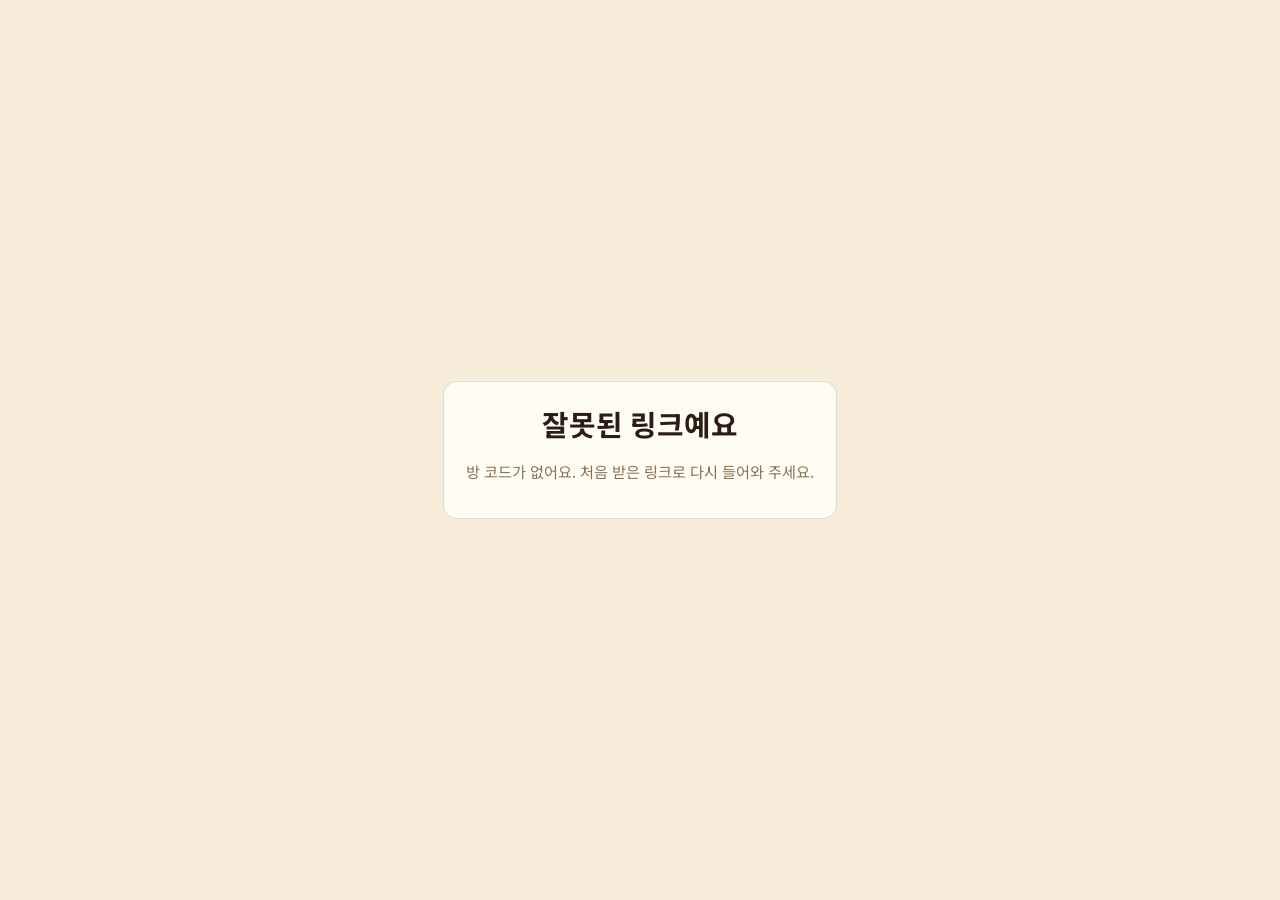
==== public/index.html @ 3814af24 "Add files via upload" ====
<!doctype html>
<html lang="ko"><head>
<meta charset="utf-8">
<meta name="viewport" content="width=device-width, initial-scale=1">
<title>택배 배송 게임 — 라이브</title>
<link rel="preconnect" href="https://fonts.googleapis.com">
<link rel="preconnect" href="https://fonts.gstatic.com" crossorigin>
<link href="https://fonts.googleapis.com/css2?family=Oswald:wght@500;600;700&family=Noto+Sans+KR:wght@400;500;700;900&display=swap" rel="stylesheet">
<style>
  /* 2026-08-27 전면 리스킨: 어두운 남색 테마 -> 사용자가 준 "택배 요금표" 참고 포스터(크림/베이지
     바탕 + 주황 포인트)에 맞춘 따뜻한 톤. 게임 전체(로비/보드/엘리베이터/하프타임/종료 화면 전부)에
     적용 -- 사용자가 명시적으로 "게임 전체" 범위를 확인했다. 토큰만 바꾸면 대부분의 컴포넌트가
     자동으로 따라오지만, 특정 hex 값을 직접 박아넣은 rgba(...) 리터럴들과, 어두운 배경을 전제로 한
     "옅은 흰색 틴트" 오버레이들은 토큰이 아니라서 이 블록만 바꿔선 안 바뀐다 -- 아래 각 규칙에서
     개별적으로 손봤다 (검색: 2026-08-27 리스킨). */
  :root {
    --bg: #f7ecd9; --bg-deep: #efdcb2; --panel: #fffcf4; --panel-line: rgba(43,29,18,0.14);
    --ink: #2b1d12; --muted: #8a7256; --gold: #e2691a; --gold-ink: #fff8ef;
    --sky: #2569a8; --danger: #c7402d; --ok: #2f8f52; --visited: #d8c7a1;
    --font-display: 'Oswald','Noto Sans KR',sans-serif; --font-body: 'Noto Sans KR',system-ui,-apple-system,sans-serif;
  }
  * { box-sizing: border-box; }
  html,body { margin:0; padding:0; background:var(--bg); color:var(--ink); font-family:var(--font-body); min-height:100%; }
  body { min-height:100vh; }
  #app { min-height:100vh; display:flex; flex-direction:column; }
  button { font-family:inherit; cursor:pointer; }
  .topbar { display:flex; align-items:center; justify-content:space-between; gap:1rem;
    padding:0.9rem clamp(1rem,3vw,2.2rem); border-bottom:1px solid var(--panel-line);
    background:linear-gradient(180deg,var(--bg-deep),rgba(239,220,178,0)); flex-wrap:wrap; }
  .topbar .brand { display:flex; flex-direction:column; gap:0.3rem; }
  .topbar .eyebrow { font-family:var(--font-display); font-size:0.7rem; letter-spacing:0.2em; text-transform:uppercase; color:var(--gold); font-weight:600; }
  .topbar h1 { margin:0; font-size:clamp(1.1rem,2vw,1.5rem); font-weight:700; }
  .topbar .right { display:flex; align-items:center; gap:0.6rem; flex-wrap:wrap; }
  .seat-badge { display:inline-flex; align-items:center; gap:0.4rem; padding:0.3rem 0.7rem; border-radius:999px;
    border:1px solid rgba(226,105,26,0.4); background:rgba(226,105,26,0.08); color:var(--gold);
    font-family:var(--font-display); font-size:0.82rem; font-weight:600; }
  .room-chip { display:inline-flex; align-items:center; gap:0.35rem; padding:0.3rem 0.7rem; border-radius:999px;
    border:1px solid rgba(37,105,168,0.35); background:rgba(37,105,168,0.1); color:var(--sky);
    font-family:var(--font-display); font-size:0.82rem; font-weight:600; letter-spacing:0.05em; }
  .conn-banner { position:fixed; top:0; left:0; right:0; z-index:90; text-align:center; padding:0.5rem;
    background:var(--danger); color:#fff; font-family:var(--font-display); font-size:0.85rem; font-weight:600; }
  main.stage { flex:1; padding:clamp(1rem,3vw,2.2rem); display:flex; flex-direction:column; gap:1.2rem; }
  /* Secure phase gets a genuine fit-to-viewport layout instead of a guessed pixel budget: the
     page height is pinned to the viewport (no page scroll) and the board grid is given exactly
     whatever vertical space is left after the header, with its 4 rows set to fill that space
     (grid-template-rows: 1fr) and the boxes stretching to match (aspect-ratio:auto below) --
     so cell size adapts automatically to WHATEVER a given laptop's browser chrome actually
     leaves, rather than a fixed rem/aspect-ratio guess that can be thrown off by toolbars,
     bookmark bars, or OS scaling. board-grid keeps a scroll fallback (overflow-y:auto) in case
     content still can't physically fit (e.g. a very short window) so nothing ever gets clipped. */
  html:has(main.stage--secure), html:has(main.stage--secure) body { height:100%; overflow:hidden; }
  html:has(main.stage--secure) #app { height:100vh; }
  main.stage.stage--secure { padding-left:calc(128px + 1.1rem + 1.6rem); padding-top:clamp(0.5rem,1.6vw,1.1rem); padding-bottom:clamp(0.5rem,1.6vw,1.1rem); min-height:0; }
  @media (max-width:900px) { main.stage.stage--secure { padding-left:clamp(1rem,3vw,2.2rem); } }
  .card { background:var(--panel); border:1px solid var(--panel-line); border-radius:14px; padding:1.2rem 1.4rem; }
  .stage--secure .card { padding:0.8rem 1rem; flex:1; min-height:0; display:flex; flex-direction:column; }
  .btn { border:none; border-radius:10px; padding:0.7rem 1.3rem; font-weight:700; font-size:0.95rem;
    font-family:var(--font-display); letter-spacing:0.01em; transition:transform .12s ease, filter .12s ease; }
  .btn:active { transform:scale(0.96); }
  .btn.primary { background:var(--gold); color:var(--gold-ink); }
  .btn.primary:hover { filter:brightness(1.08); }
  .btn.ghost { background:transparent; color:var(--ink); border:1px solid var(--panel-line); }
  .btn.danger { background:var(--danger); color:#fff; }
  .btn.ok { background:var(--ok); color:#fff; }
  .btn:disabled { opacity:0.4; cursor:not-allowed; transform:none; }
  .btn.big { padding:1.4rem; font-size:1.4rem; border-radius:16px; width:100%; }

  .center-screen { flex:1; display:flex; align-items:center; justify-content:center; padding:2rem 1rem; }
  /* 2026-08-27: 좌석 선택 화면을 "플레이어 1/2" 두 버튼에서 가상 택배사 5종 아이콘 픽커로 교체하면서
     같이 카드 배경 + 장식용 택배박스 일러스트를 추가했다 (사용자 요청: "처음 시작 페이지에 택배박스
     모양이 좀 그려져 있으면 좋을 것 같아"). .picker-scene이 그 장식(.lobby-box-deco, 카드 뒤에 옅게
     흩어진 박스 라인아트)의 위치 기준점 -- 카드(.seat-pick) 자체는 z-index로 그 위에 뜬다. */
  .picker-scene { position:relative; width:100%; max-width:680px; display:flex; justify-content:center; }
  .lobby-box-deco { position:absolute; pointer-events:none; z-index:0; }
  .lobby-box-deco svg { width:100%; height:100%; display:block; }
  .seat-pick { position:relative; z-index:1; text-align:center; max-width:640px; width:100%; padding:1.6rem 1.8rem; }
  .seat-pick h2 { font-family:var(--font-display); font-size:1.6rem; margin:0 0 0.4rem; }
  .seat-pick p { color:var(--muted); font-size:0.9rem; margin:0 0 1.4rem; }
  .courier-options { display:flex; gap:0.7rem; justify-content:center; flex-wrap:wrap; max-width:360px; margin:0 auto; }
  .courier-btn { --courier-color:var(--gold); flex:0 1 108px; display:flex; flex-direction:column; align-items:center;
    gap:0.4rem; padding:0.9rem 0.6rem; border-radius:14px; background:var(--panel);
    border:2px solid var(--panel-line); font-family:var(--font-display); color:var(--ink);
    transition:transform .12s ease, border-color .12s ease, box-shadow .12s ease; }
  .courier-btn:not(:disabled):hover { transform:translateY(-2px); border-color:var(--courier-color);
    box-shadow:0 8px 18px rgba(43,29,18,0.14); }
  .courier-btn .courier-icon { width:34px; height:34px; color:var(--courier-color); }
  .courier-btn .courier-icon svg { width:100%; height:100%; display:block; }
  .courier-btn .courier-name { font-size:0.82rem; font-weight:700; }
  .courier-btn.mine { border-color:var(--courier-color); background:color-mix(in srgb, var(--courier-color) 12%, var(--panel)); }
  .courier-btn.taken, .courier-btn:disabled:not(.mine) { opacity:0.45; cursor:not-allowed; }
  .courier-btn .taken-note { display:block; font-size:0.68rem; font-weight:600; color:var(--muted); }
  .room-share { margin-top:1.2rem; padding-top:1.2rem; border-top:1px solid var(--panel-line); color:var(--muted); font-size:0.85rem; }
  .room-share strong { color:var(--sky); font-family:var(--font-display); letter-spacing:0.08em; }

  .lobby-box { text-align:center; max-width:520px; }
  .lobby-box h2 { font-family:var(--font-display); font-size:1.8rem; margin:0 0 0.6rem; }
  .lobby-box p { color:var(--muted); font-size:0.95rem; line-height:1.6; }

  .timer-row { display:flex; align-items:center; justify-content:space-between; gap:1rem; }
  .timer-label { font-family:var(--font-display); font-size:0.85rem; color:var(--muted); letter-spacing:0.05em; }
  .timer-num { font-family:var(--font-display); font-size:1.9rem; font-weight:700; font-variant-numeric:tabular-nums; color:var(--gold); }
  .timer-bar { height:8px; border-radius:999px; background:rgba(43,29,18,0.1); overflow:hidden; margin-top:0.5rem; }
  .timer-bar > i { display:block; height:100%; background:var(--gold); transition:width 0.3s linear; }
  .time-left-big { margin-top:0.6rem; font-family:var(--font-display); font-weight:700; font-size:1.5rem;
    color:var(--gold); font-variant-numeric:tabular-nums; letter-spacing:0.02em; }

  .side-timer { position:fixed; left:1.1rem; top:6.5rem; width:128px; z-index:30; text-align:center;
    background:var(--panel); border:1px solid var(--panel-line); border-radius:14px; padding:0.9rem 0.8rem;
    box-shadow:0 14px 34px rgba(0,0,0,0.4); }
  .side-timer .timer-label { display:block; line-height:1.3; margin-bottom:0.4rem; }
  .side-timer .timer-num { display:block; font-size:1.65rem; }
  .side-timer .timer-bar { margin-top:0.6rem; }
  @media (max-width:900px) { .side-timer { position:static; width:auto; margin:0 0 1rem; display:flex;
    align-items:center; gap:0.9rem; text-align:left; } .side-timer .timer-bar { flex:1; margin-top:0; } }

  .ready-row { display:flex; gap:0.7rem; justify-content:center; margin-top:1.2rem; flex-wrap:wrap; }
  .ready-chip { font-family:var(--font-display); font-size:0.85rem; font-weight:600; padding:0.5rem 0.9rem;
    border-radius:999px; border:1px solid var(--panel-line); color:var(--muted); }
  .ready-chip.is-ready { color:var(--ok); border-color:rgba(47,143,82,0.45); background:rgba(47,143,82,0.1); }
  .space-hint { margin:1.4rem auto 0; width:min(220px,80%); padding:0.9rem; text-align:center; border-radius:10px;
    border:1px solid var(--panel-line); background:rgba(43,29,18,0.035); font-family:var(--font-display);
    letter-spacing:0.08em; color:var(--muted); }
  .key-hint { margin-top:0.6rem; color:var(--muted); font-size:0.78rem; }

  /* 2026-10-06 레일 화면: 확보 보드는 "레일 위의 택배 4종". 종류마다 한 줄이고, 줄 가운데에 택배 상자(남은 개수 점 6개),
     내 자리 쪽(1번 = 왼쪽, 2번 = 오른쪽)에 내 버튼이 있다. 버튼을 누르면 내 화면에 그 종류의 미니게임이 뜬다.
     상대 쪽은 비워 둔다(상대가 뭘 하는지는 안 보인다 -- 남은 개수만 공유). 확정 층수 택배는 층이 곧 칸이라 버튼 대신 층 버튼 6개. */
  .board-grid { display:flex; flex-direction:column; gap:0; flex:1; min-height:0; overflow-y:auto; }
  .board-row { flex:1 1 0; min-height:96px; display:grid; grid-template-columns:minmax(0,1fr) minmax(210px,300px) minmax(0,1fr); align-items:stretch; padding:0.28rem 0; }
  .rail-side { display:flex; flex-direction:column; justify-content:center; gap:0.4rem; min-width:0; padding:0 0.7rem; }
  .rail-side.mine { align-items:stretch; }
  .rail-side.theirs { align-items:center; color:var(--muted); font-size:0.7rem; opacity:0.55; }
  .rail-mid { position:relative; display:flex; align-items:center; justify-content:center; padding:0.4rem 0.5rem;
    background:repeating-linear-gradient(180deg,#3b4049 0 14px,#2d3139 14px 18px); box-shadow:inset 0 0 0 3px #1f232b; }
  .rail-head + .board-row .rail-mid { border-radius:12px 12px 0 0; }
  .board-row:last-child .rail-mid { border-radius:0 0 12px 12px; }
  .rail-box { position:relative; width:100%; height:100%; min-height:78px; border-radius:12px; overflow:hidden; border:2px solid rgba(22,35,63,0.55);
    box-shadow:0 5px 10px rgba(0,0,0,0.4); display:flex; flex-direction:column; align-items:center; justify-content:center; gap:0.2rem; padding:0.3rem 0.4rem; text-align:center; }
  .rail-box .cell-art { position:absolute; inset:-25% -25%; z-index:0; background-repeat:no-repeat; background-position:center; background-size:cover; opacity:0.55; filter:blur(1px); }
  .rail-box::before { content:""; position:absolute; inset:0; z-index:1; background:linear-gradient(180deg,rgba(255,255,255,0.28),rgba(0,0,0,0.12)); }
  .rail-box > * { position:relative; z-index:2; }
  .rail-box .rb-name { display:inline-flex; align-items:center; gap:0.3rem; background:#f4f1ea; color:#20180f; border:2px solid #16233f; border-radius:6px;
    padding:0.12rem 0.5rem; font-family:var(--font-display); font-weight:800; font-size:0.8rem; line-height:1.15; }
  .rail-box .rb-name .cat-icon { width:15px; height:15px; flex:none; }
  .rail-box .rb-name .cat-icon svg { width:100%; height:100%; display:block; }
  .rail-box .rb-game { font-size:0.68rem; font-weight:700; color:#16233f; background:rgba(255,255,255,0.7); border-radius:999px; padding:0 0.45rem; }
  .rail-box .cat-left { font-family:var(--font-display); font-size:0.7rem; color:#16233f; font-weight:700; }
  .rail-box .cat-left b { font-size:0.9rem; }
  .rail-box .pips { display:flex; gap:4px; background:rgba(255,252,244,0.9); padding:3px 7px; border-radius:999px; }
  .rail-box .pip { width:10px; height:10px; border-radius:50%; background:var(--c); border:1.5px solid rgba(22,35,63,0.55); }
  .rail-box .pip.gone { background:transparent; border-style:dashed; opacity:0.45; }
  .rail-box .stamp { position:absolute; z-index:3; top:50%; left:50%; transform:translate(-50%,-50%) rotate(-8deg); background:var(--danger); color:#fff;
    font-family:var(--font-display); font-weight:800; padding:0.15rem 0.8rem; border-radius:6px; white-space:nowrap; }
  .board-row.is-empty .rail-box { filter:grayscale(1); opacity:0.7; }
  .rail-btn { font:inherit; cursor:pointer; border:2px solid var(--c); border-bottom-width:5px; border-radius:12px; background:var(--panel); color:var(--ink);
    padding:0.5rem 0.6rem; display:flex; flex-direction:column; align-items:center; gap:0.1rem; font-family:var(--font-display); }
  .rail-btn:hover:not(:disabled) { background:#fff6df; }
  .rail-btn:active:not(:disabled) { transform:translateY(3px); border-bottom-width:2px; }
  .rail-btn:disabled { opacity:0.45; cursor:default; }
  .rail-btn .rbt { font-weight:800; font-size:0.9rem; }
  .rail-btn .rbp { font-size:0.7rem; color:var(--muted); font-weight:700; font-variant-numeric:tabular-nums; }
  .floor-btns { display:grid; grid-template-columns:repeat(3,1fr); gap:0.3rem; }
  .floor-btn { font:inherit; font-family:var(--font-display); font-weight:800; font-size:0.85rem; cursor:pointer; border:2px solid var(--c); border-bottom-width:4px; border-radius:9px;
    background:var(--panel); color:var(--ink); padding:0.28rem 0.1rem; }
  .floor-btn:hover:not(.is-gone) { background:#fff6df; }
  .floor-btn.is-gone { cursor:default; opacity:0.4; border-style:dashed; background:transparent; }
  .floor-btn.mine { opacity:1; background:var(--c); border-style:solid; display:flex; flex-direction:column; align-items:center; line-height:1.1; }
  .floor-btn.mine small { font-size:0.62rem; font-weight:700; }
  .my-chips { display:flex; flex-wrap:wrap; gap:0.25rem; justify-content:center; min-height:1.3rem; }
  .my-chip { background:#f4f1ea; color:#20180f; border:2px solid #16233f; border-radius:6px; font-family:var(--font-display); font-weight:700; font-size:0.74rem; padding:0 0.4rem; }
  .rail-side .mine-count { font-size:0.7rem; color:var(--muted); font-weight:700; text-align:center; }
  .rail-head { display:grid; grid-template-columns:minmax(0,1fr) minmax(210px,300px) minmax(0,1fr); font-family:var(--font-display); font-weight:700; font-size:0.78rem; color:var(--muted); padding-bottom:0.3rem; text-align:center; }
  .rail-head .me { color:var(--ink); }
  /* 2026-10-06: 폰/좁은 화면 -- 3열(내 자리|레일|상대 자리)은 안 들어가므로 한 줄을 2열(레일 상자 | 내 버튼)로 줄인다.
     상대 자리 열과 3열 머리글은 숨기고(어차피 비어 있음), 1번/2번 자리 모두 상자가 왼쪽, 내 버튼이 오른쪽. 세로로 길어지면 보드가 스크롤. */
  @media (max-width:860px) {
    .rail-head { display:none; }
    .board-grid { overflow-y:auto; }
    .board-row { flex:none; min-height:0; grid-template-columns:minmax(0,1fr) minmax(0,1.1fr); gap:0.3rem; padding:0.2rem 0; }
    .board-row .rail-side.theirs { display:none; }
    .board-row .rail-mid { order:1; border-radius:12px; padding:0.35rem 0.4rem; }
    .board-row .rail-side.mine { order:2; padding:0 0.2rem; }
    .rail-box { min-height:92px; }
    .rail-btn { padding:0.6rem 0.4rem; }
    .rail-btn .rbt { font-size:0.85rem; }
  }


  /* ---------- 2026-10-07 레일 사이트(/rail): 공용 화면. 3열(1번 자리 | 레일 | 2번 자리)을 어느 폭에서도 유지한다. ---------- */
  body.rail-view { overflow:hidden; }
  body.rail-view #app { height:100vh; min-height:0; }
  .rv { height:100vh; display:flex; flex-direction:column; gap:clamp(0.4rem,1.2vh,0.9rem); padding:clamp(0.5rem,1.5vh,1.2rem) clamp(0.6rem,2vw,2rem) clamp(0.6rem,1.8vh,1.4rem); background:linear-gradient(180deg,var(--bg-deep),var(--bg) 22%); }
  .rv-head { display:flex; align-items:center; justify-content:space-between; gap:1rem; flex:0 0 auto; }
  .rv-eyebrow { font-family:var(--font-display); font-size:0.7rem; letter-spacing:0.22em; text-transform:uppercase; color:var(--gold); font-weight:600; }
  .rv-head h1 { margin:0.1rem 0 0; font-size:clamp(1.1rem,3.2vh,1.8rem); font-weight:800; }
  .rv-chips { display:flex; gap:0.5rem; flex-wrap:wrap; justify-content:flex-end; }
  .rv-chip { padding:0.25rem 0.8rem; border-radius:999px; font-family:var(--font-display); font-weight:700; font-size:0.85rem; white-space:nowrap; }
  .rv-chip.phase { background:rgba(226,105,26,0.12); border:2px solid rgba(226,105,26,0.5); color:var(--gold); }
  .rv-chip.room { background:rgba(37,105,168,0.1); border:2px solid rgba(37,105,168,0.4); color:var(--sky); }
  .rv-clockrow { flex:0 0 auto; display:flex; align-items:center; gap:0.9rem; }
  .rv-clock-label { font-family:var(--font-display); font-weight:700; color:var(--muted); font-size:0.95rem; white-space:nowrap; }
  .rv-clockrow b { font-family:var(--font-display); font-size:clamp(1.6rem,6vh,3rem); font-variant-numeric:tabular-nums; line-height:1; min-width:3.4ch; }
  .rv-clockrow b.is-low { color:var(--danger); }
  .rv-bar { flex:1; height:0.8rem; border-radius:999px; background:rgba(43,29,18,0.1); overflow:hidden; }
  .rv-bar > i { display:block; height:100%; width:100%; background:var(--gold); border-radius:999px; transition:width 0.25s linear; }
  .rv-center { flex:1; display:flex; flex-direction:column; align-items:center; justify-content:center; text-align:center; gap:1rem; }
  .rv-center h2 { margin:0; font-size:clamp(1.6rem,6vh,3rem); }
  .rv-center p { margin:0; color:var(--muted); font-size:1.1rem; }
  .rv-sides { display:flex; gap:1rem; margin-top:0.6rem; }
  .rv-code { font:inherit; font-family:var(--font-display); font-size:1.4rem; text-transform:uppercase; width:7ch; text-align:center; padding:0.3rem; border:2px solid var(--muted); border-radius:10px; background:var(--panel); color:var(--ink); }
  .rv-side { --c:#999; display:inline-flex; flex-direction:column; align-items:center; gap:0.1rem; padding:0.25rem 0.9rem; border-radius:12px; border:2px solid var(--c); background:var(--panel); color:var(--ink); font-family:var(--font-display); min-width:0; }
  .rv-side b { font-size:clamp(0.9rem,2.4vh,1.25rem); display:inline-flex; align-items:center; gap:0.35rem; }
  .rv-side .rv-side-icon { width:1.2em; height:1.2em; display:inline-flex; color:var(--c); }
  .rv-side .rv-side-icon svg { width:100%; height:100%; }
  .rv-side small { font-size:0.72rem; color:var(--muted); font-weight:700; }
  .rv-side.is-busy { background:var(--c); }
  .rv-side.is-busy, .rv-side.is-busy small { color:#fff; }
  .rv-board { overflow-y:auto; }
  body.rail-view .rail-head { display:grid; grid-template-columns:minmax(0,1fr) minmax(150px,260px) minmax(0,1fr); align-items:end; gap:0; padding-bottom:0.4rem; }
  body.rail-view .rail-head > .rv-side { justify-self:center; }
  body.rail-view .board-row { flex:1 1 0; min-height:84px; grid-template-columns:minmax(0,1fr) minmax(150px,260px) minmax(0,1fr); gap:0; padding:0.28rem 0; }
  body.rail-view .board-row .rail-mid { order:0; border-radius:0; }
  body.rail-view .rail-head + .board-row .rail-mid { border-radius:12px 12px 0 0; }
  body.rail-view .board-row:last-child .rail-mid { border-radius:0 0 12px 12px; }
  body.rail-view .board-row .rail-side.mine { order:0; padding:0 clamp(0.4rem,1.6vw,1.4rem); }
  body.rail-view .rail-btn { padding:clamp(0.4rem,1.6vh,1rem) 0.6rem; flex:1; justify-content:center; }
  body.rail-view .rail-btn .rbt { font-size:clamp(0.95rem,2.6vh,1.5rem); }
  body.rail-view .rail-btn .rbp { font-size:clamp(0.68rem,1.6vh,0.9rem); }
  body.rail-view .floor-btn { font-size:clamp(0.9rem,2.4vh,1.3rem); padding:clamp(0.3rem,1.2vh,0.7rem) 0.1rem; }
  .rail-btn.is-busy { animation:rv-pulse 1.2s ease-in-out infinite; }
  @keyframes rv-pulse { 50% { opacity:0.55; } }
  @media (prefers-reduced-motion: reduce) { .rail-btn.is-busy { animation:none; } }

  /* 플레이어 화면(레일 모드)의 대기 카드 */
  .rw { display:flex; flex-direction:column; gap:0.8rem; }
  .rw h2 { margin:0; font-size:1.3rem; }
  .rw-sub { margin:0; color:var(--muted); font-size:0.9rem; }
  .rw-sub b { color:var(--ink); }
  .rw-list { display:flex; flex-direction:column; gap:0.5rem; }
  .rw-row { --c:#ccc; display:grid; grid-template-columns:auto minmax(0,1.3fr) auto minmax(0,1fr); align-items:center; gap:0.7rem; padding:0.5rem 0.8rem; border-radius:12px; border:2px solid var(--c); background:var(--panel); }
  .rw-row.is-empty { opacity:0.5; }
  .rw-ico { width:24px; height:24px; display:inline-flex; }
  .rw-ico svg { width:100%; height:100%; }
  .rw-name { font-family:var(--font-display); font-weight:800; display:flex; flex-direction:column; line-height:1.15; }
  .rw-name small { font-weight:700; color:var(--muted); font-size:0.72rem; }
  .rw-left { font-family:var(--font-display); font-weight:700; font-size:0.85rem; white-space:nowrap; }
  .rw-left b { font-size:1.1rem; }
  .rw-mine { display:flex; flex-wrap:wrap; gap:0.25rem; justify-content:flex-end; }
  .rw-mine small { color:var(--muted); }
  @media (max-width:560px) { .rw-row { grid-template-columns:auto minmax(0,1fr) auto; } .rw-mine { grid-column:1 / -1; justify-content:flex-start; } }

  /* on genuinely short viewports, shrink the chrome around the board (topbar + side-timer) too --
     the board itself already fills whatever's left via grid-template-rows:1fr, but a smaller
     topbar/timer leaves it more room to work with before the overflow-y:auto fallback kicks in. */
  @media (max-height:700px) {
    .topbar { padding-top:0.5rem; padding-bottom:0.5rem; }
    .side-timer { top:4.6rem; padding:0.6rem 0.6rem; }
    .side-timer .timer-num { font-size:1.3rem; }
  }

  .overlay { position:fixed; inset:0; background:rgba(6,10,18,0.92); display:flex; align-items:center; justify-content:center;
    z-index:50; padding:1.2rem; }
  .overlay.hidden { display:none; }
  /* 2026-10-06: 화면 높이가 낮아도 그림 + 포기/완료 버튼이 한 화면에 들어오도록 폭을 높이 기준으로도 제한(그림 비율 16:9). */
  .puzzle-frame { max-width:960px; width:min(100%, calc((100vh - 8.5rem) * 16 / 9)); }
  .puzzle-frame img { width:100%; border-radius:12px; display:block; box-shadow:0 20px 60px rgba(0,0,0,0.5); }
  .puzzle-actions { display:flex; gap:0.8rem; margin-top:1rem; }
  .puzzle-actions .btn { flex:1; }

  .elev-layout { display:grid; grid-template-columns:220px 1fr; gap:1.2rem; align-items:start; }
  /* 2026-10-06: 폰/좁은 화면에서는 지금 해야 할 일(우선 택배 10초 창, 이동 버튼, 준비)이 담긴 오른쪽 카드를 위로 올린다 --
     안 그러면 층 게이지/내 택배 목록 밑으로 밀려서 10초 타이머가 도는 걸 화면 밖에서 놓친다. */
  @media (max-width:820px) { .elev-layout { grid-template-columns:1fr; } .elev-layout > div:last-child { order:-1; } }
  /* left column: gauge + my own package list stacked underneath it, so "what I'm carrying" reads
     right off the same glance as "where the car is" instead of living at the bottom of the far
     wider right-hand panel. */
  .elev-left { display:flex; flex-direction:column; gap:1rem; min-width:0; }
  .elev-left .player-col.me { max-width:none; }
  .elev-left .invoice { padding:0.5rem 0.6rem; gap:0.55rem; }
  .elev-left .invoice .meta .t { font-size:0.82rem; }
  .elev-left .invoice .sticker { font-size:0.68rem; padding:0.18rem 0.4rem; }
  /* Elevator position: a plain list of six floor rows with only the CURRENT one highlighted --
     no cumulative fill from the bottom. (An earlier version filled the whole area beneath the
     current floor like a level gauge; reverted per direct feedback -- it read as "progress" rather
     than "here is the car", which is the wrong metaphor once movement is real and instant per
     click.) */
  .shaft { background:var(--bg-deep); border-radius:14px; border:1px solid var(--panel-line); padding:1rem 0.8rem; }
  .shaft-track { display:flex; flex-direction:column-reverse; gap:0.4rem; }
  /* 2026-08-27 수정: 층수 숫자가 --muted(연한 갈색)라 --bg-deep(연한 탠) 위에서 잘 안 보인다는
     피드백 -- 비활성 층은 더 짙은 잉크색으로 대비를 올리고, 현재 층은 옅은 틴트 배경 대신 꽉 찬
     골드 배경 + 크림 글씨(버튼과 같은 언어)로 확실히 튀게 만들었다. */
  .floor-stop { display:flex; align-items:center; gap:0.5rem; padding:0.55rem 0.6rem; border-radius:8px;
    font-family:var(--font-display); font-weight:700; color:rgba(43,29,18,0.62); font-size:1.02rem;
    transition:background-color 160ms ease, color 160ms ease, transform 160ms ease; }
  .floor-stop.current { background:var(--gold); color:var(--gold-ink); font-weight:800;
    font-size:1.12rem; box-shadow:0 6px 16px rgba(226,105,26,0.45); transform:scale(1.03); }
  .floor-stop .car { width:11px; height:11px; border-radius:50%; background:transparent; flex-shrink:0;
    transition:background-color 160ms ease, box-shadow 160ms ease; }
  .floor-stop.current .car { background:var(--gold-ink); box-shadow:0 0 0 4px rgba(255,248,239,0.35); }
  .round-pill { display:inline-flex; align-items:center; gap:0.4rem; padding:0.3rem 0.8rem; border-radius:999px;
    background:rgba(37,105,168,0.12); color:var(--sky); font-family:var(--font-display); font-weight:600; font-size:0.85rem; }
  .vote-buttons { display:flex; flex-direction:column; gap:0.7rem; margin-top:1rem; }
  .round-result { background:rgba(47,143,82,0.1); border:1px solid rgba(47,143,82,0.28); border-radius:10px; padding:0.9rem 1rem; margin-top:0.8rem; }
  .delivered-callout { margin-top:0.6rem; display:flex; flex-direction:column; gap:0.35rem; }
  .delivered-callout.empty { color:var(--muted); font-size:0.85rem; }
  .delivered-item { display:flex; align-items:center; gap:0.5rem; font-size:0.88rem; }
  .delivered-item .swatch { width:9px; height:18px; border-radius:3px; flex-shrink:0; }

  .invoice-list { display:flex; flex-direction:column; gap:0.5rem; margin-top:0.7rem; }
  .invoice { display:flex; align-items:center; gap:0.7rem; padding:0.55rem 0.7rem; border-radius:9px; background:rgba(43,29,18,0.04); border:1px solid var(--panel-line); }
  .invoice.delivered { opacity:0.65; }
  .invoice .swatch { width:10px; height:34px; border-radius:4px; flex-shrink:0; }
  .invoice .meta { flex:1; }
  .invoice .meta .t { font-weight:700; font-size:0.88rem; }
  .invoice .meta .d { font-size:0.78rem; color:var(--muted); }
  .invoice .sticker { font-family:var(--font-display); font-size:0.72rem; font-weight:700; padding:0.2rem 0.5rem; border-radius:999px;
    background:var(--ok); color:#fff; white-space:nowrap; }
  .invoice .sticker.pending { background:transparent; color:var(--muted); border:1px dashed var(--panel-line); }

  .split-two { display:grid; grid-template-columns:1fr 1fr; gap:1rem; }
  @media (max-width:720px) { .split-two { grid-template-columns:1fr; } }
  .player-col h3 { font-family:var(--font-display); font-size:0.95rem; margin:0 0 0.3rem; color:var(--muted); }
  .player-col.me h3 { color:var(--gold); }

  /* 우선 택배 지정 (엘리베이터 라운드 게이트 "idle"/"result"에 내장, 매 라운드 다시 고름) */
  .invoice.pickable { cursor:pointer; transition:background-color 120ms ease, border-color 120ms ease; }
  .invoice.pickable:hover { background:rgba(43,29,18,0.08); }
  .invoice.is-priority { border-color:var(--gold); background:rgba(226,105,26,0.1); }
  .invoice .priority-flag { font-family:var(--font-display); font-size:0.68rem; font-weight:700; color:var(--gold);
    border:1px solid rgba(226,105,26,0.5); border-radius:999px; padding:0.15rem 0.45rem; white-space:nowrap; }
  /* 2026-10-06: 우선 택배 지정은 게이트에 끼워 넣던 방식에서 전용 10초 창("priority" 상태)으로 분리됐다. */
  .priority-window { background:rgba(226,105,26,0.08); border:1px solid rgba(226,105,26,0.35); border-radius:12px;
    padding:0.9rem 1rem; margin-top:0.75rem; }
  .priority-window h4 { margin:0 0 0.3rem; font-family:var(--font-display); font-size:1rem; color:var(--gold); }
  .priority-window .pw-sub { color:var(--muted); font-size:0.85rem; margin-bottom:0.6rem; }
  .priority-window .pw-clock { display:flex; align-items:baseline; gap:0.6rem; margin-top:0.2rem; }
  .priority-window .pw-clock .time-left-big { margin-top:0; font-size:1.9rem; }
  .priority-window .timer-bar { margin:0.45rem 0 0.8rem; }
  .priority-window .pw-actions { margin-top:0.7rem; display:flex; gap:0.6rem; align-items:center; flex-wrap:wrap; }
  .priority-window .pw-actions .key-hint { margin:0; }

  /* same-floor 선택 (같은 층에 배송 대기 중인 내 택배가 2개 이상일 때, SAME_FLOOR_CHOICE_MS 동안) */
  .choice-box { background:rgba(226,105,26,0.08); border:1px solid rgba(226,105,26,0.3); border-radius:12px;
    padding:0.9rem 1rem; margin-top:0.75rem; }
  .choice-box h4 { margin:0 0 0.5rem; font-family:var(--font-display); font-size:0.95rem; color:var(--gold); }
  .choice-list { display:flex; flex-direction:column; gap:0.5rem; }
  .choice-list .invoice.chosen { border-color:var(--ok); background:rgba(47,143,82,0.14); }

  /* 택배도둑 배치 전용 시간 (후반 전용, "thief" 상태 -- 라운드 이동 전 독립된 전체 화면) */
  .thief-window { background:rgba(199,64,45,0.08); border:1px solid rgba(199,64,45,0.3); border-radius:12px;
    padding:0.9rem 1rem; margin-top:0.75rem; }
  .thief-window h4 { margin:0 0 0.5rem; font-family:var(--font-display); font-size:0.95rem; color:var(--danger); }
  .thief-floors { display:flex; flex-wrap:wrap; gap:0.4rem; }
  .thief-floors .btn { flex:none; padding:0.4rem 0.7rem; font-size:0.8rem; }

  /* halftime 전환 화면 */
  .halftime-box { text-align:center; max-width:480px; }
  .halftime-box h2 { font-family:var(--font-display); font-size:1.7rem; margin:0 0 0.6rem; color:var(--gold); }
  .halftime-scores { display:flex; gap:1rem; justify-content:center; margin:1rem 0; }
  .halftime-scores .chip { background:var(--panel); border:1px solid var(--panel-line); border-radius:12px;
    padding:0.7rem 1.1rem; font-family:var(--font-display); }
  .halftime-scores .chip .n { display:block; font-size:1.3rem; font-weight:700; color:var(--gold); font-variant-numeric:tabular-nums; }

  .score-table { width:100%; border-collapse:collapse; margin-top:0.6rem; }
  .score-table th, .score-table td { text-align:left; padding:0.45rem 0.5rem; border-bottom:1px solid var(--panel-line); font-size:0.85rem; }
  .score-table th { color:var(--muted); font-weight:600; font-family:var(--font-display); }
  .winner-banner { text-align:center; padding:1.4rem; font-family:var(--font-display); font-size:1.6rem; font-weight:700; color:var(--gold); }
  /* 2026-08-28: 종료 화면 "다시 시작" 게이트 -- 결과 표들 사이에서도 눈에 띄도록 가운데 정렬 + 폭 제한. */
  .restart-gate { max-width:420px; margin:0 auto 1.4rem; text-align:center; }
  /* 2026-10-06: 확보 미니게임 레이어. #app 바깥(body 직속)에 둔다 -- render()가 상태 브로드캐스트마다
     #app 전체를 innerHTML로 갈아엎기 때문에, 미니게임을 #app 안에 넣으면 상대가 택배를 확보하는 것 같은
     아무 브로드캐스트만 와도 진행 중이던 게임이 통째로 날아간다. 게임 자체의 스타일은 minigames.css. */
  #mg-layer { overflow-y:auto; align-items:flex-start; }
  #mg-layer .mg-wrap { margin:auto; width:100%; max-width:640px; }
  #mg-layer .mg-clock { text-align:center; margin:0 0 0.6rem; color:var(--bg); font-family:var(--font-display); font-size:0.9rem; letter-spacing:0.04em; }
  #mg-layer .mg-clock b { margin-left:0.35rem; font-size:1.15rem; color:var(--gold); font-variant-numeric:tabular-nums; }
  #mg-layer .mg-clock.low b { color:#ff7a66; }
  .cat-game { margin-top:0.15rem; font-size:0.68rem; font-weight:600; color:var(--muted); letter-spacing:0.02em; }
  .toast { position:fixed; left:50%; bottom:1.4rem; transform:translateX(-50%); background:var(--panel); border:1px solid var(--panel-line);
    padding:0.6rem 1.1rem; border-radius:999px; font-size:0.85rem; z-index:80; box-shadow:0 10px 30px rgba(0,0,0,0.4); }
/* minigames.css -- 택배 확보 미니게임 4종(박스 포장 / 이상 확인 / 송장 붙이기 / 지도 배달) 공용 스타일.
 * 접두어 mg- 로 게임 본체 CSS와 충돌하지 않게 했고, 색은 게임 본체의 CSS 변수(--panel, --ink ...)가
 * 있으면 그걸 쓰고 없으면(단독 시험장 페이지) 같은 값의 폴백을 쓴다. */
.mg-root {
  --mg-panel: var(--panel, #fffcf4);
  --mg-ink: var(--ink, #2b1d12);
  --mg-muted: var(--muted, #8a7256);
  --mg-accent: var(--gold, #e2691a);
  --mg-accent-ink: var(--gold-ink, #fff8ef);
  --mg-ok: var(--ok, #2f8f52);
  --mg-danger: var(--danger, #c7402d);
  --mg-line: var(--panel-line, rgba(43, 29, 18, 0.14));
  --mg-card: #c9a576;
  --mg-card-dark: #a8834f;
  --mg-card-light: #ddc08f;
  --mg-card-edge: #7a5a30;
  --mg-tape: #ead8b0;
  --mg-font-display: var(--font-display, 'Oswald', 'Noto Sans KR', sans-serif);
  --mg-font-body: var(--font-body, 'Noto Sans KR', system-ui, -apple-system, sans-serif);
  position: relative;
  box-sizing: border-box;
  width: 100%;
  max-width: 640px;
  margin: 0 auto;
  padding: 1rem 1.1rem 1.1rem;
  background: var(--mg-panel);
  color: var(--mg-ink);
  border: 1px solid var(--mg-line);
  border-radius: 16px;
  font-family: var(--mg-font-body);
  user-select: none;
  -webkit-user-select: none;
  touch-action: none;
}
.mg-root *, .mg-root *::before, .mg-root *::after { box-sizing: border-box; }

/* ---- 공통 머리글 ---- */
.mg-head { display: flex; align-items: center; gap: 0.8rem; margin-bottom: 0.9rem; flex-wrap: wrap; }
.mg-title { display: flex; align-items: baseline; gap: 0.6rem; flex: 1 1 auto; min-width: 0; }
.mg-name { font-family: var(--mg-font-display); font-size: 1.15rem; font-weight: 700; letter-spacing: 0.01em; }
.mg-level { font-size: 0.78rem; color: var(--mg-muted); letter-spacing: 0.08em; }
.mg-stats { display: flex; gap: 0.5rem; font-variant-numeric: tabular-nums; }
.mg-stats span {
  font-family: var(--mg-font-display); font-weight: 600; font-size: 0.85rem;
  padding: 0.22rem 0.6rem; border-radius: 999px; background: rgba(43, 29, 18, 0.06);
}
.mg-miss.has-miss { background: rgba(199, 64, 45, 0.12); color: var(--mg-danger); }
.mg-giveup {
  font: inherit; font-size: 0.82rem; font-weight: 600; cursor: pointer;
  padding: 0.3rem 0.8rem; border-radius: 999px; color: var(--mg-ink);
  background: transparent; border: 1px solid var(--mg-line);
}
.mg-giveup:hover { background: rgba(43, 29, 18, 0.06); }
.mg-giveup:focus-visible, .mg-key:focus-visible { outline: 3px solid var(--mg-accent); outline-offset: 2px; }
.mg-hint { margin: 0.9rem 0 0; font-size: 0.82rem; line-height: 1.5; color: var(--mg-muted); text-align: center; }
.mg-body { position: relative; }

/* 완료 배너 */
.mg-done {
  position: absolute; inset: 0; display: none; align-items: center; justify-content: center;
  background: rgba(255, 252, 244, 0.86); border-radius: 12px; z-index: 5;
}
.mg-done.is-on { display: flex; }
.mg-done b {
  font-family: var(--mg-font-display); font-size: 1.7rem; color: var(--mg-ok);
  padding: 0.5rem 1.4rem; border: 3px solid var(--mg-ok); border-radius: 12px; transform: rotate(-4deg);
  background: var(--mg-panel); animation: mg-stamp 0.32s cubic-bezier(.2, 1.6, .4, 1) both;
}
@keyframes mg-stamp { from { transform: rotate(-4deg) scale(1.8); opacity: 0; } to { transform: rotate(-4deg) scale(1); opacity: 1; } }

@keyframes mg-shake { 0%, 100% { transform: translateX(0); } 20% { transform: translateX(-7px); } 40% { transform: translateX(6px); } 60% { transform: translateX(-4px); } 80% { transform: translateX(3px); } }
.mg-shake { animation: mg-shake 0.32s ease; }

/* ================= 박스 포장 ================= */
.mg-pack-stage { display: flex; justify-content: center; padding: 0.4rem 0 0.9rem; }
.mg-box { position: relative; width: 208px; height: 208px; }
.mg-box-inner {
  position: absolute; inset: 44px; border-radius: 4px;
  background: linear-gradient(145deg, #5a4129, #3b2a19); box-shadow: inset 0 0 14px rgba(0, 0, 0, 0.55);
}
.mg-box::before { /* 상자 바닥 그림자 */
  content: ""; position: absolute; left: 8%; right: 8%; bottom: -10px; height: 14px; border-radius: 50%;
  background: radial-gradient(ellipse at center, rgba(43, 29, 18, 0.28), transparent 70%);
}
.mg-flap {
  position: absolute; background: linear-gradient(160deg, var(--mg-card-light), var(--mg-card));
  border: 2px solid var(--mg-card-edge); border-radius: 4px; opacity: 0.72;
  transition: transform 0.18s cubic-bezier(.3, 1.4, .5, 1), opacity 0.18s, background 0.18s;
}
.mg-flap-up    { left: 44px; top: 0;    width: 120px; height: 44px; transform: translateY(-14px) scaleY(1.28); transform-origin: bottom; }
.mg-flap-down  { left: 44px; bottom: 0; width: 120px; height: 44px; transform: translateY(14px) scaleY(1.28);  transform-origin: top; }
.mg-flap-left  { top: 44px; left: 0;    width: 44px; height: 120px; transform: translateX(-14px) scaleX(1.28); transform-origin: right; }
.mg-flap-right { top: 44px; right: 0;   width: 44px; height: 120px; transform: translateX(14px) scaleX(1.28);  transform-origin: left; }
.mg-flap.is-closed { opacity: 1; background: linear-gradient(160deg, var(--mg-card), var(--mg-card-dark)); }
.mg-flap-up.is-closed    { transform: translateY(44px); }
.mg-flap-down.is-closed  { transform: translateY(-44px); }
.mg-flap-left.is-closed  { transform: translateX(44px); }
.mg-flap-right.is-closed { transform: translateX(-44px); }
.mg-flap.is-pop { animation: mg-pop 0.2s ease; }
@keyframes mg-pop { 50% { filter: brightness(1.15); outline: 3px solid rgba(226, 105, 26, 0.45); } }
.mg-tape {
  position: absolute; left: -6px; right: -6px; top: 84px; height: 40px; border-radius: 3px;
  background: repeating-linear-gradient(90deg, var(--mg-tape) 0 14px, #e3cd9c 14px 16px);
  border-top: 2px solid rgba(122, 90, 48, 0.4); border-bottom: 2px solid rgba(122, 90, 48, 0.4);
  transform: scaleX(0); transform-origin: left; transition: transform 0.28s ease-out;
  display: flex; align-items: center; justify-content: center;
  font-family: var(--mg-font-display); font-size: 0.78rem; letter-spacing: 0.3em; color: rgba(122, 90, 48, 0.75);
}
.mg-tape.is-on { transform: scaleX(1); }
.mg-box.is-shake { animation: mg-shake 0.32s ease; }

.mg-seq { display: flex; justify-content: center; flex-wrap: wrap; gap: 0.4rem; margin-bottom: 0.9rem; }
.mg-chip {
  min-width: 44px; height: 44px; padding: 0 0.5rem; display: inline-flex; align-items: center; justify-content: center;
  font-family: var(--mg-font-display); font-size: 1.35rem; font-weight: 700; border-radius: 10px;
  background: #fff; border: 2px solid var(--mg-line); color: var(--mg-ink); transition: background 0.1s, border-color 0.1s, transform 0.1s;
}
.mg-chip.is-space { font-size: 0.78rem; letter-spacing: 0.08em; min-width: 78px; }
.mg-chip.is-done { background: rgba(47, 143, 82, 0.14); border-color: var(--mg-ok); color: var(--mg-ok); }
.mg-chip.is-current { border-color: var(--mg-accent); background: rgba(226, 105, 26, 0.1); transform: translateY(-3px); box-shadow: 0 4px 0 rgba(226, 105, 26, 0.25); }
.mg-chip.is-bad { background: rgba(199, 64, 45, 0.14); border-color: var(--mg-danger); }

.mg-pad { display: grid; grid-template-columns: repeat(3, 58px); grid-template-rows: repeat(2, 52px) 46px; gap: 6px; justify-content: center; }
.mg-key {
  font-family: var(--mg-font-display); font-size: 1.25rem; font-weight: 700; cursor: pointer; color: var(--mg-ink);
  background: var(--mg-panel); border: 2px solid var(--mg-line); border-bottom-width: 4px; border-radius: 10px;
}
.mg-key:active { transform: translateY(2px); border-bottom-width: 2px; }
.mg-key[data-k="up"] { grid-column: 2; grid-row: 1; }
.mg-key[data-k="left"] { grid-column: 1; grid-row: 2; }
.mg-key[data-k="down"] { grid-column: 2; grid-row: 2; }
.mg-key[data-k="right"] { grid-column: 3; grid-row: 2; }
.mg-key[data-k="space"] { grid-column: 1 / 4; grid-row: 3; font-size: 0.82rem; letter-spacing: 0.12em; }
.mg-freeze-note { text-align: center; min-height: 1.2em; margin: 0 0 0.4rem; font-size: 0.82rem; font-weight: 700; color: var(--mg-danger); }

/* ================= 이상 확인 (벨트 + 분류) ================= */
.mg-progress { text-align: center; margin: 0.7rem 0 0.4rem; font-size: 0.92rem; font-weight: 700; }
.mg-progress em { font-style: normal; color: var(--mg-accent); font-family: var(--mg-font-display); font-size: 1.1rem; }
.mg-belt {
  --w: 232px; --gap: 16px; --pad: 16px;
  position: relative; height: 158px; overflow: hidden; border-radius: 12px;
  background: linear-gradient(180deg, #f6ead2 0 62%, #8b7355 62% 66%, #5a4a37 66%);
  border: 1px solid var(--mg-line);
}
.mg-belt::after { /* 벨트 바닥의 줄무늬 -- 흘러가는 느낌 */
  content: ""; position: absolute; left: 0; right: 0; bottom: 0; height: 34%;
  background: repeating-linear-gradient(90deg, rgba(255, 255, 255, 0.08) 0 14px, transparent 14px 28px);
}
.mg-gate {
  position: absolute; left: calc(var(--pad) - 6px); top: 8px; width: calc(var(--w) + 12px); height: 134px;
  border: 3px dashed var(--mg-accent); border-radius: 12px; background: rgba(226, 105, 26, 0.08); z-index: 0;
}
.mg-gate span {
  position: absolute; left: 50%; top: -1px; transform: translate(-50%, -50%); padding: 0 6px; background: #f6ead2;
  font-size: 0.66rem; font-weight: 800; letter-spacing: 0.1em; color: var(--mg-accent);
}
.mg-queue { position: absolute; inset: 0; z-index: 1; --shift: 0; transform: translateX(calc(var(--shift) * (var(--w) + var(--gap)) * -1)); transition: transform 0.2s ease-out; }
.mg-pkg {
  position: absolute; top: 14px; left: calc(var(--pad) + var(--i) * (var(--w) + var(--gap))); width: var(--w); height: 122px;
  transition: opacity 0.2s, transform 0.22s ease-in; opacity: 0.88;
}
.mg-pkg svg { width: 100%; height: 100%; display: block; overflow: visible; }
.mg-pkg.is-front { opacity: 1; }
.mg-pkg.is-sent { transform: translateY(70px) scale(0.5); opacity: 0; }
.mg-pkg.is-zap { animation: mg-zap 0.34s ease-in forwards; }
.mg-pkg.is-zap::after { /* "지우는" 효과: 노란 별 터짐 */
  content: ""; position: absolute; inset: -14px; background:
    conic-gradient(from 0deg, #ffd23f 0 12deg, transparent 12deg 30deg, #ffd23f 30deg 42deg, transparent 42deg 60deg, #ffd23f 60deg 72deg, transparent 72deg 90deg,
    #ffd23f 90deg 102deg, transparent 102deg 120deg, #ffd23f 120deg 132deg, transparent 132deg 150deg, #ffd23f 150deg 162deg, transparent 162deg 180deg,
    #ffd23f 180deg 192deg, transparent 192deg 210deg, #ffd23f 210deg 222deg, transparent 222deg 240deg, #ffd23f 240deg 252deg, transparent 252deg 270deg,
    #ffd23f 270deg 282deg, transparent 282deg 300deg, #ffd23f 300deg 312deg, transparent 312deg 330deg, #ffd23f 330deg 342deg, transparent 342deg 360deg);
  border-radius: 50%; mask-image: radial-gradient(circle, #000 25%, transparent 70%); -webkit-mask-image: radial-gradient(circle, #000 25%, transparent 70%);
  animation: mg-burst 0.34s ease-out forwards;
}
@keyframes mg-zap { 0% { transform: scale(1) rotate(0); opacity: 1; } 40% { transform: scale(1.18) rotate(-8deg); opacity: 1; filter: brightness(1.3) saturate(1.5); } 100% { transform: scale(0.1) rotate(25deg); opacity: 0; } }
@keyframes mg-burst { from { transform: scale(0.4); opacity: 1; } to { transform: scale(1.4); opacity: 0; } }

.mg-bins { display: grid; grid-template-columns: repeat(3, 1fr); gap: 8px; margin-top: 0.5rem; }
.mg-bin {
  --bin: var(--mg-card); font: inherit; cursor: pointer; color: var(--mg-ink); padding: 0.55rem 0.3rem 0.5rem; border-radius: 12px;
  display: flex; flex-direction: column; align-items: center; gap: 0.15rem;
  background: color-mix(in srgb, var(--bin) 38%, #fffcf4); border: 2px solid var(--bin); border-bottom-width: 5px;
}
.mg-bin:active { transform: translateY(2px); border-bottom-width: 3px; }
.mg-bin:focus-visible { outline: 3px solid var(--mg-accent); outline-offset: 2px; }
.mg-bin-k { font-family: var(--mg-font-display); font-weight: 700; font-size: 1.3rem; line-height: 1; }
.mg-bin-n { font-size: 0.82rem; font-weight: 800; }
.mg-bin-ico { width: 1.7rem; height: 1.9rem; flex: 0 0 auto; }
.mg-bin-s { font-size: 0.66rem; font-weight: 700; color: var(--mg-muted); line-height: 1.2; text-align: center; }
.mg-discard .mg-bin-n { font-size: 0.78rem; }
.mg-bin.is-ok { animation: mg-binok 0.2s ease; }
@keyframes mg-binok { 50% { filter: brightness(1.12); transform: translateY(-3px); } }
.mg-bin.is-wrong { animation: mg-shake 0.32s ease; border-color: var(--mg-danger); }
.mg-discard { --bin: #c7402d; width: 100%; margin-top: 8px; flex-direction: row; justify-content: center; gap: 0.8rem; background: color-mix(in srgb, var(--bin) 14%, #fffcf4); }
.mg-discard .mg-bin-k { font-size: 0.8rem; letter-spacing: 0.12em; }

/* ================= 송장 붙이기 (박스 찾아 붙이기) ================= */
.mg-stage {
  position: relative; width: 100%; aspect-ratio: 520 / 320; container-type: inline-size; overflow: hidden;
  --bw: 26cqw; --u: calc(var(--bw) / 26); /* 박스 한 개의 폭, 그리고 박스 안 모든 치수의 단위(박스가 7개 이상이면 JS가 --bw를 줄인다) */
  border-radius: 12px; border: 1px solid var(--mg-line);
  background: /* 위쪽 70%는 나무 작업대, 아래쪽은 송장 트레이 구역 */
    linear-gradient(180deg, transparent 0 69.5%, rgba(43, 29, 18, 0.16) 69.5% 70.5%, rgba(43, 29, 18, 0.07) 70.5% 100%),
    repeating-linear-gradient(90deg, rgba(122, 90, 48, 0.08) 0 1px, transparent 1px 74px),
    linear-gradient(180deg, #ecdcb8, #e0cba2);
}
.mg-stage.is-narrow { aspect-ratio: 520 / 545; }
.mg-bxs {
  position: absolute; left: 3%; right: 3%; top: 3%; height: 66%;
  display: flex; flex-wrap: wrap; justify-content: center; align-content: center; gap: var(--ggap, 2.6cqw 3.4cqw);
}
/* --- 골판지 박스: 뚜껑(위) + 앞면 + 세로 테이프 + 송장 자리 --- */
.mg-bx {
  position: relative; width: calc(26 * var(--u)); height: calc(18.4 * var(--u)); transition: transform 0.14s ease;
  filter: drop-shadow(0 calc(1 * var(--u)) calc(0.9 * var(--u)) rgba(43, 29, 18, 0.30));
}
.bx-top {
  position: absolute; left: 0; right: 0; top: 0; height: 31%;
  clip-path: polygon(9% 0, 91% 0, 100% 100%, 0 100%);
  background:
    linear-gradient(90deg, transparent calc(50% - calc(0.18 * var(--u))), rgba(110, 78, 38, 0.6) calc(50% - calc(0.18 * var(--u))) calc(50% + calc(0.18 * var(--u))), transparent calc(50% + calc(0.18 * var(--u)))),
    linear-gradient(180deg, #ecd5a2, #dcc08a);
}
.bx-front {
  position: absolute; left: 0; right: 0; top: 29%; bottom: 0; border-radius: 0 0 calc(0.7 * var(--u)) calc(0.7 * var(--u));
  border: calc(0.28 * var(--u)) solid #8a6a3a; border-top-width: calc(0.2 * var(--u));
  background:
    repeating-linear-gradient(90deg, rgba(110, 78, 38, 0.10) 0 calc(0.45 * var(--u)), transparent calc(0.45 * var(--u)) calc(0.95 * var(--u))), /* 골판지 결 */
    linear-gradient(180deg, rgba(255, 255, 255, 0.10), rgba(60, 38, 14, 0.22)),
    linear-gradient(180deg, #d4b27c, #bd9560);
}
.bx-tape {
  position: absolute; left: 43.5%; width: 13%; top: 0; height: 63%;
  clip-path: polygon(0 0, 100% 0, 100% 93%, 83% 100%, 66% 93%, 50% 100%, 33% 93%, 16% 100%, 0 93%);
  background: linear-gradient(90deg, rgba(255, 255, 255, 0.35), transparent 30%, rgba(255, 255, 255, 0.22) 70%, transparent), #efdfb8;
  opacity: 0.96;
}
.bx-addr { position: absolute; left: 5%; top: 14%; width: 34%; line-height: 1.1; font-family: var(--mg-font-display); color: #3a2812; transform: rotate(-2deg); }
.bx-addr i { display: block; font-style: normal; font-size: calc(1.55 * var(--u)); letter-spacing: 0.06em; opacity: 0.75; font-family: var(--mg-font-body); font-weight: 700; }
.bx-addr b { display: block; font-size: calc(3.3 * var(--u)); font-weight: 700; letter-spacing: 0.02em; white-space: nowrap; }
.bx-meta { position: absolute; left: 5%; top: 55%; width: 48%; display: flex; gap: calc(0.7 * var(--u)); }
.bx-hole { display: inline-block; width: 0.62em; height: 0.78em; margin: 0 0.04em; border: 0.1em solid #3a2812; border-radius: 0.1em; background: rgba(255, 252, 240, 0.7); vertical-align: -0.06em; }
.bx-chip { font-family: var(--mg-font-body); font-style: normal; font-weight: 800; font-size: calc(1.9 * var(--u)); line-height: 1; padding: calc(0.45 * var(--u)) calc(0.8 * var(--u)); border-radius: calc(0.6 * var(--u)); background: rgba(255, 252, 240, 0.85); border: calc(0.2 * var(--u)) solid rgba(60, 38, 14, 0.4); color: #2b1d12; white-space: nowrap; }
.bx-chip.g0 { background: #ddc08f; } .bx-chip.g1 { background: #c7e29a; } .bx-chip.g2 { background: #f7d37e; }
.bx-chip.is-hid { background: rgba(60, 38, 14, 0.12); color: rgba(60, 38, 14, 0.55); border-style: dashed; }
.mg-label .lb-meta { display: flex; gap: 0.8cqw; margin-top: 0.4cqw; }
.mg-label .bx-chip { --u: 1.3cqw; }
.bx-slot { /* 송장 자리 -- 모든 박스에 똑같이 있어서 힌트가 되지 않는다 */
  position: absolute; left: 57%; top: 38%; width: 38%; height: 46%; border: calc(0.3 * var(--u)) dashed rgba(60, 38, 14, 0.38); border-radius: calc(0.5 * var(--u));
  background: rgba(255, 252, 240, 0.12);
}
.bx-ok {
  position: absolute; right: calc(-1.2 * var(--u)); top: calc(-1.2 * var(--u)); width: calc(5 * var(--u)); height: calc(5 * var(--u)); border-radius: 50%; z-index: 4;
  background: var(--mg-ok); color: #fff; font-weight: 800; font-size: calc(3.2 * var(--u)); line-height: calc(5 * var(--u)); text-align: center;
  transform: scale(0); transition: transform 0.2s ease 0.12s; box-shadow: 0 calc(0.3 * var(--u)) calc(0.6 * var(--u)) rgba(0, 0, 0, 0.3);
}
.mg-bx.is-cursor { transform: translateY(calc(-1 * var(--u))); }
.mg-bx.is-cursor .bx-front { box-shadow: 0 0 0 calc(0.6 * var(--u)) var(--mg-accent); }
.mg-bx.is-done .bx-ok { transform: scale(1); }
.mg-bx.is-done .bx-slot { border-color: transparent; background: none; }
.mg-bx.is-wrong { animation: mg-shake 0.32s ease; }
.mg-bx.is-wrong .bx-front { box-shadow: 0 0 0 calc(0.6 * var(--u)) var(--mg-danger); }
.mg-tray {
  position: absolute; left: 3%; right: 3%; top: 74%; height: 23%; border-radius: 10px;
  background: rgba(43, 29, 18, 0.07); border: 1px dashed var(--mg-line);
}
.mg-tray-note { position: absolute; right: 2.4cqw; bottom: 1cqw; font-size: 2.3cqw; font-weight: 800; color: var(--mg-muted); letter-spacing: 0.04em; }
/* --- 송장 스티커 --- */
.mg-label {
  position: absolute; z-index: 3; pointer-events: none; border-radius: 0.8cqw; overflow: hidden;
  background: #fffefa; border: 0.3cqw solid #9a8460; box-shadow: 0 0.7cqw 1.3cqw rgba(43, 29, 18, 0.30);
  display: flex; flex-direction: column; transform-origin: 0 0;
}
.mg-label.is-stuck { cursor: default; box-shadow: 0 0.2cqw 0.4cqw rgba(43, 29, 18, 0.35); transition: left 0.26s ease, top 0.26s ease, transform 0.26s ease; z-index: 5; }
.mg-label .lb-bar { flex: 0 0 auto; background: var(--mg-accent); color: var(--mg-accent-ink); font-size: 1.9cqw; font-weight: 800; letter-spacing: 0.3em; padding: 0.35cqw 1.4cqw; line-height: 1.2; }
.mg-label .lb-main { flex: 1 1 auto; min-height: 0; display: flex; flex-direction: column; justify-content: center; padding: 0 1.4cqw; }
.mg-label .lb-main i { font-style: normal; font-size: 1.7cqw; color: var(--mg-muted); font-weight: 700; letter-spacing: 0.06em; line-height: 1.1; }
.mg-label .lb-room { font-family: var(--mg-font-display); font-weight: 700; font-size: 3.9cqw; line-height: 1.05; white-space: nowrap; color: #2b1d12; }
.mg-label .lb-code { flex: 0 0 1.9cqw; margin: 0 1.4cqw 1cqw; background: repeating-linear-gradient(90deg, #2b1d12 0 0.25cqw, transparent 0.25cqw 0.5cqw, #2b1d12 0.5cqw 0.65cqw, transparent 0.65cqw 1.05cqw); opacity: 0.85; }

/* ================= 지도 배달 (귀중품, 2026-10-07) ================= */
.mg-map-top { display: flex; flex-direction: column; align-items: center; gap: 0.35rem; min-height: 2.2rem; margin-bottom: 0.5rem; }
.mg-flashbar { width: min(100%, 360px); height: 6px; border-radius: 999px; background: rgba(43, 29, 18, 0.1); overflow: hidden; }
.mg-flashbar > i { display: block; height: 100%; width: 0; background: var(--mg-accent); border-radius: 999px; }
.mg-phase { margin: 0; font-size: 0.86rem; font-weight: 700; text-align: center; color: var(--mg-ink); min-height: 1.3em; }

.mg-map {
  --ts: 60px; position: relative; margin: 0 auto; display: grid; gap: 3px; padding: 4px; border-radius: 12px;
  width: min(100%, calc(var(--cols) * var(--ts))); aspect-ratio: var(--cols) / var(--rows);
  grid-template-columns: repeat(var(--cols), 1fr); grid-template-rows: repeat(var(--rows), 1fr);
  background: #b9a37a; border: 1px solid var(--mg-line);
}
.mg-tile {
  position: relative; border-radius: 6px; display: flex; align-items: center; justify-content: center; min-width: 0; min-height: 0;
  background: repeating-linear-gradient(45deg, #efe3c8 0 8px, #eadcbc 8px 16px); /* 길 */
}
.mg-tile.is-house { background: #f8f0dc; box-shadow: inset 0 0 0 2px rgba(122, 90, 48, 0.35); }
.mg-hsvg { position: absolute; inset: 6% 12% 26% 12%; width: 76%; height: 68%; }
.mg-roof { fill: #c7402d; } .mg-wall { fill: #e9d6a8; stroke: #7a5a30; stroke-width: 1.4; } .mg-door { fill: #7a5a30; }
.mg-lab {
  position: absolute; left: 50%; bottom: 3%; transform: translateX(-50%); font-family: var(--mg-font-display); font-weight: 700;
  font-size: 0.72rem; line-height: 1; padding: 0.1rem 0.28rem; border-radius: 4px; background: #fffdf5; border: 1px solid #7a5a30; color: #2b1d12; white-space: nowrap;
}
.mg-chk {
  position: absolute; right: -4px; top: -6px; width: 1.2rem; height: 1.2rem; border-radius: 50%; display: none; align-items: center; justify-content: center; z-index: 3;
  font-size: 0.8rem; font-weight: 800; background: var(--mg-ok); color: #fff; border: 2px solid #fff;
}
.mg-tile.is-delivered { background: rgba(47, 143, 82, 0.16); box-shadow: inset 0 0 0 2px var(--mg-ok); }
.mg-tile.is-delivered .mg-chk { display: inline-flex; }
.mg-tile.is-pop { animation: mg-pop 0.25s ease; }
.mg-tile.is-wrong { animation: mg-shake 0.32s ease; box-shadow: inset 0 0 0 3px var(--mg-danger); }
.mg-tile.is-block { background: repeating-linear-gradient(-45deg, #4a4540 0 8px, #e2b13c 8px 16px); }
.mg-fence { position: absolute; inset: 22% 14%; border-radius: 3px; background: rgba(43, 29, 18, 0.55); }
.mg-tile.is-depot { background: #3b4049; }
.mg-dep { font-family: var(--mg-font-display); font-weight: 700; font-size: 0.7rem; color: #f4f1ea; letter-spacing: 0.08em; position: absolute; top: 4px; }
.mg-cover {
  position: absolute; inset: 0; z-index: 6; display: none; flex-direction: column; align-items: center; justify-content: center; gap: 0.7rem; border-radius: 12px;
  text-align: center; padding: 0.5rem; background: repeating-linear-gradient(45deg, #c9b58a 0 12px, #bfa97c 12px 24px);
}
.mg-cover-note { background: rgba(255, 252, 244, 0.85); padding: 0.25rem 0.8rem; border-radius: 999px; color: #5a4224; font-weight: 800; font-size: 0.8rem; }
.mg-map.is-covered .mg-cover { display: flex; }
/* 송장만 붙은 택배 팝업 */
.mg-parcels { display: flex; flex-wrap: wrap; justify-content: center; align-items: center; gap: 0.6rem 0.7rem; max-width: 100%; }
.mg-parcel { position: relative; animation: mg-popin 0.34s cubic-bezier(.2, 1.6, .4, 1) both; animation-delay: var(--d, 0ms); }
.mg-parcel .pbox {
  position: relative; display: flex; align-items: center; justify-content: center; width: 86px; height: 70px; border-radius: 6px;
  background: linear-gradient(160deg, var(--mg-card-light), var(--mg-card)); border: 2px solid var(--mg-card-edge); box-shadow: 0 5px 10px rgba(43, 29, 18, 0.35);
}
.mg-parcel .pbox::before { content: ""; position: absolute; left: 50%; top: 0; bottom: 0; width: 12px; transform: translateX(-50%); background: var(--mg-tape); opacity: 0.85; }
.mg-parcel .pl {
  position: relative; z-index: 1; font-family: var(--mg-font-display); font-weight: 700; font-size: 1.3rem; line-height: 1; padding: 0.3rem 0.45rem;
  background: #fffefa; border: 2px solid #9a8460; border-radius: 4px; color: #2b1d12; white-space: nowrap; transform: rotate(-3deg);
}
.mg-parcel .pn {
  position: absolute; left: -7px; top: -9px; z-index: 2; width: 1.6rem; height: 1.6rem; border-radius: 50%; display: flex; align-items: center; justify-content: center;
  font-style: normal; font-family: var(--mg-font-display); font-weight: 800; font-size: 0.95rem; background: var(--mg-accent); color: var(--mg-accent-ink); border: 2px solid #fff;
}
.mg-parcel .pk { position: absolute; right: -6px; top: -8px; z-index: 2; display: none; width: 1.3rem; height: 1.3rem; border-radius: 50%; align-items: center; justify-content: center; font-size: 0.85rem; font-weight: 800; background: var(--mg-ok); color: #fff; border: 2px solid #fff; }
.mg-parcel.is-done .pbox { opacity: 0.45; filter: grayscale(0.5); }
.mg-parcel.is-done .pk { display: flex; }
@keyframes mg-popin { from { transform: scale(0.15) translateY(14px); opacity: 0; } to { transform: scale(1) translateY(0); opacity: 1; } }
.mg-courier {
  position: absolute; z-index: 4; pointer-events: none; padding: 4px; /* 지도 padding(4px)과 같다 */
  width: calc((100% - 8px - (var(--cols) - 1) * 3px) / var(--cols)); height: calc((100% - 8px - (var(--rows) - 1) * 3px) / var(--rows));
  left: calc(4px + var(--cx) * ((100% - 8px - (var(--cols) - 1) * 3px) / var(--cols) + 3px));
  top: calc(4px + var(--cy) * ((100% - 8px - (var(--rows) - 1) * 3px) / var(--rows) + 3px));
  transition: left 0.09s linear, top 0.09s linear; display: flex; align-items: flex-end; justify-content: center;
}
.mg-courier svg { width: 88%; height: 88%; filter: drop-shadow(0 2px 2px rgba(0, 0, 0, 0.35)); }
.mg-van-box { fill: #e2691a; stroke: #7a3a0e; stroke-width: 1.4; } .mg-van-cab { fill: #f4b27a; stroke: #7a3a0e; stroke-width: 1.4; } .mg-van-wh { fill: #2b1d12; }
.mg-courier.is-bump { animation: mg-shake 0.2s ease; }
.mg-map-foot { display: flex; align-items: center; justify-content: space-between; gap: 0.6rem; margin: 0.6rem auto 0.2rem; width: min(100%, 420px); }
.mg-dots { display: flex; gap: 0.35rem; }
.mg-dot { width: 14px; height: 14px; border-radius: 50%; border: 2px solid var(--mg-line); background: #fff; }
.mg-dot.is-current { border-color: var(--mg-accent); }
.mg-dot.is-done { background: var(--mg-ok); border-color: var(--mg-ok); }
.mg-replay {
  font: inherit; font-size: 0.8rem; font-weight: 700; cursor: pointer; padding: 0.3rem 0.8rem; border-radius: 999px; color: var(--mg-ink);
  background: transparent; border: 1px solid var(--mg-line);
}
.mg-replay:hover:not(:disabled) { background: rgba(43, 29, 18, 0.06); }
.mg-replay:disabled { opacity: 0.4; cursor: default; }
.mg-kind-map .mg-pad, .mg-kind-sticker .mg-pad { margin-top: 0.3rem; }
@media (max-width: 480px) { .mg-map { --ts: 52px; } .mg-lab { font-size: 0.62rem; } .mg-parcel .pbox { width: 68px; height: 58px; } .mg-parcel .pl { font-size: 1.05rem; } }
@media (max-height: 820px) {
  .mg-map { --ts: 50px; }
  .mg-map-top { min-height: 2rem; margin-bottom: 0.3rem; }
  .mg-kind-map .mg-freeze-note { margin: 0 0 0.2rem; }
}

@media (prefers-reduced-motion: reduce) {
  .mg-root * { animation-duration: 0.01ms !important; transition-duration: 0.01ms !important; }
}
@media (max-width: 480px) {
  .mg-root { padding: 0.8rem 0.7rem 0.9rem; }
  .mg-box { transform: scale(0.86); transform-origin: top center; margin-bottom: -26px; }
}
/* 2026-10-06: 노트북처럼 화면 높이가 낮을 때(브라우저 주소창/북마크바 빼고 ~650px) 박스 포장 창이 화면보다 커져서
   아래쪽이 잘렸다 -> 낮은 화면에서는 박스 그림을 줄이고 화면 방향키를 한 줄로 눕힌다. */
@media (max-height: 820px) {
  .mg-box { transform: scale(0.72); transform-origin: top center; margin-bottom: -58px; }
  .mg-pack-stage { padding-bottom: 0.2rem; }
  .mg-freeze-note { margin-bottom: 0.2rem; }
  .mg-seq { margin-bottom: 0.6rem; }
  .mg-pad { grid-template-columns: repeat(4, 1fr) 2.4fr; grid-template-rows: 46px; width: min(100%, 440px); margin: 0 auto; }
  .mg-key[data-k="left"]  { grid-column: 1; grid-row: 1; }
  .mg-key[data-k="down"]  { grid-column: 2; grid-row: 1; }
  .mg-key[data-k="up"]    { grid-column: 3; grid-row: 1; }
  .mg-key[data-k="right"] { grid-column: 4; grid-row: 1; }
  .mg-key[data-k="space"] { grid-column: 5; grid-row: 1; }
}
@media (max-height: 700px) {
  .mg-stage { width: 88%; margin-left: auto; margin-right: auto; } /* 송장 붙이기 작업대: 아주 낮은 화면에서 조금 줄인다(cqw 단위라 내용도 같이 줄어듦) */
}

/* mainview.css -- 메인 모니터(?view=main) 전용 스타일. 큰 TV/프로젝터 화면용이라 모든 크기를 vh/vw로 잡는다.
 * 플레이어 화면과 같은 색 토큰(--bg, --gold, --ink ...)을 쓰고, 이 화면은 body.main-view 일 때만 적용된다. */
body.main-view { overflow: hidden; }
body.main-view #app { height: 100vh; min-height: 0; }
.mv { height: 100vh; display: flex; flex-direction: column; gap: 2.4vh; padding: 2.6vh 3vw 3vh; background: linear-gradient(180deg, var(--bg-deep), var(--bg) 22%); }
.mv-head { display: flex; align-items: center; justify-content: space-between; gap: 2vw; flex: 0 0 auto; }
.mv-eyebrow { font-family: var(--font-display); font-size: 1.7vh; letter-spacing: 0.22em; text-transform: uppercase; color: var(--gold); font-weight: 600; }
.mv-head h1 { margin: 0.4vh 0 0; font-size: 4vh; font-weight: 800; }
.mv-chips { display: flex; align-items: center; gap: 1vw; }
.mv-chip { padding: 0.9vh 1.5vw; border-radius: 999px; font-family: var(--font-display); font-weight: 700; font-size: 2.4vh; letter-spacing: 0.04em; white-space: nowrap; }
.mv-chip.phase { background: rgba(226, 105, 26, 0.12); border: 2px solid rgba(226, 105, 26, 0.5); color: var(--gold); }
.mv-chip.room { background: rgba(37, 105, 168, 0.1); border: 2px solid rgba(37, 105, 168, 0.4); color: var(--sky); }
.mv-body { flex: 1 1 auto; min-height: 0; display: flex; flex-direction: column; gap: 2.6vh; }
.mv-center { flex: 1; display: flex; flex-direction: column; align-items: center; justify-content: center; text-align: center; gap: 2.4vh; }
.mv-center h2 { margin: 0; font-size: 7vh; font-weight: 800; }
.mv-center p { margin: 0; font-size: 3vh; color: var(--muted); }

/* ---------- 큰 시계 ---------- */
.mv-label { font-family: var(--font-display); font-size: 3.4vh; font-weight: 700; letter-spacing: 0.08em; color: var(--muted); }
.mv-time { font-family: var(--font-display); font-weight: 700; line-height: 0.95; font-variant-numeric: tabular-nums; color: var(--ink); }
.mv-time small { font-size: 0.3em; margin-left: 0.15em; color: var(--muted); font-weight: 600; letter-spacing: 0.04em; }
.mv-time.is-low { color: var(--danger); animation: mv-pulse 1s ease-in-out infinite; }
@keyframes mv-pulse { 50% { opacity: 0.55; } }
.mv-bar { height: 2.2vh; border-radius: 999px; background: rgba(43, 29, 18, 0.1); overflow: hidden; }
.mv-bar > i { display: block; height: 100%; width: 100%; background: var(--gold); border-radius: 999px; transition: width 0.25s linear; }
.mv-bar > i.is-low { background: var(--danger); }

/* ---------- 확보 단계 ---------- */
.mv-secure-top { flex: 0 0 auto; display: flex; flex-direction: column; align-items: center; gap: 1.2vh; }
.mv-secure-top .mv-time { font-size: min(27vh, 22vw); }
.mv-secure-top .mv-bar { width: 100%; }
.mv-cats { flex: 1 1 auto; min-height: 0; display: grid; grid-template-columns: repeat(4, 1fr); gap: 1.6vw; }
.mv-cat { --c: #ccc; display: flex; flex-direction: column; align-items: center; justify-content: space-between; gap: 1vh; padding: 2.4vh 1vw 2.6vh; border-radius: 2.6vh; background: var(--c); color: var(--ink); border: 0.5vh solid rgba(22, 35, 63, 0.18); box-shadow: 0 1vh 2.4vh rgba(43, 29, 18, 0.16); position: relative; overflow: hidden; }
.mv-cat-head { display: flex; align-items: center; justify-content: center; flex-wrap: wrap; gap: 0.8vw; }
.mv-cat-icon { width: 4.6vh; height: 4.6vh; flex: 0 0 auto; }
.mv-cat-icon svg { width: 100%; height: 100%; display: block; }
.mv-cat-name { font-size: min(3.4vh, 1.9vw); font-weight: 800; letter-spacing: -0.01em; }
.mv-cat-game { font-size: 2vh; font-weight: 700; opacity: 0.7; }
.mv-left { font-family: var(--font-display); font-weight: 700; font-size: min(20vh, 11vw); line-height: 0.9; font-variant-numeric: tabular-nums; }
.mv-left small { font-size: 0.24em; margin-left: 0.2em; opacity: 0.65; font-weight: 600; }
.mv-pips { display: flex; gap: 0.7vw; }
.mv-pip { width: min(3.6vh, 1.6vw); height: min(3.6vh, 1.6vw); border-radius: 0.8vh; background: var(--ink); opacity: 0.85; border: 0.35vh solid var(--ink); transition: opacity 0.3s, background 0.3s; }
.mv-pip.is-gone { background: transparent; opacity: 0.35; border-style: dashed; }
.mv-cat.is-empty { filter: grayscale(0.7); opacity: 0.6; }
.mv-cat.is-empty::after { content: "소진"; position: absolute; left: 50%; top: 50%; transform: translate(-50%, -50%) rotate(-12deg); padding: 0.6vh 2vw; border: 0.8vh solid var(--danger); color: var(--danger); font-family: var(--font-display); font-size: min(9vh, 4.4vw); font-weight: 800; letter-spacing: 0.08em; border-radius: 1.4vh; background: rgba(255, 252, 244, 0.85); white-space: nowrap; }
.mv-cat.is-few .mv-left { color: var(--danger); }

/* ---------- 엘리베이터 단계 ---------- */
.mv-elev { flex: 1 1 auto; min-height: 0; display: grid; grid-template-columns: minmax(0, 0.9fr) minmax(0, 1.4fr); gap: 4vw; }
.mv-shaft { position: relative; height: 100%; border-radius: 2.4vh; background: rgba(43, 29, 18, 0.07); border: 0.5vh solid rgba(43, 29, 18, 0.22); padding: 1vh 1vh; }
.mv-floors { height: 100%; display: flex; flex-direction: column-reverse; gap: 0.8vh; }
.mv-floor-row { flex: 1 1 0; display: flex; align-items: center; justify-content: flex-end; padding-right: 2vw; border-bottom: 0.3vh dashed rgba(43, 29, 18, 0.18); font-family: var(--font-display); font-weight: 700; font-size: 5.4vh; color: var(--muted); }
.mv-floor-row:first-child { border-bottom: 0; }
.mv-floor-row.is-current { color: var(--ink); }
.mv-car { position: absolute; left: 2vh; width: calc(100% - 22vh); height: calc((100% - 2vh - 4vh) / 6); bottom: calc(1vh + var(--i, 0) * ((100% - 2vh - 4vh) / 6 + 0.8vh));
  transition: bottom 0.55s cubic-bezier(.4, .1, .2, 1); border-radius: 1.4vh; background: linear-gradient(90deg, #d9d2c3 0 49%, #b9b19f 49% 51%, #d9d2c3 51%); border: 0.5vh solid var(--ink); box-shadow: 0 0.8vh 2vh rgba(43, 29, 18, 0.3); display: flex; align-items: center; justify-content: center; }
.mv-car span { font-family: var(--font-display); font-weight: 800; font-size: 5vh; color: var(--ink); background: var(--gold); color: var(--gold-ink); padding: 0.2vh 1.2vw; border-radius: 0.8vh; }
.mv-elev-main { display: flex; flex-direction: column; justify-content: center; gap: 2.6vh; min-width: 0; }
.mv-round { align-self: flex-start; padding: 0.8vh 1.6vw; border-radius: 999px; background: var(--ink); color: var(--bg); font-family: var(--font-display); font-weight: 700; font-size: 3.4vh; letter-spacing: 0.06em; }
.mv-nowfloor { display: flex; align-items: baseline; gap: 2vw; }
.mv-nowfloor .mv-label { font-size: 4vh; }
.mv-floor-big { font-family: var(--font-display); font-weight: 800; font-size: min(34vh, 16vw); line-height: 0.9; color: var(--gold); }
.mv-state { font-size: 4.6vh; font-weight: 800; }
.mv-elev-main .mv-time { font-size: min(24vh, 14vw); }
.mv-wait { font-size: 4vh; font-weight: 700; color: var(--muted); }

/* ---------- 대기/하프타임/종료 ---------- */
.mv-seats { display: flex; gap: 3vw; margin-top: 1vh; }
.mv-seat { min-width: 26vw; padding: 3vh 2vw; border-radius: 2.4vh; background: var(--panel); border: 0.5vh solid var(--panel-line); font-size: 3.6vh; font-weight: 800; display: flex; flex-direction: column; align-items: center; gap: 1vh; }
.mv-seat.is-on { border-color: var(--c, var(--gold)); }
.mv-seat.is-ready { background: rgba(47, 143, 82, 0.12); border-color: var(--ok); }
.mv-seat .mv-seat-icon { width: 8vh; height: 8vh; color: var(--c, var(--muted)); }
.mv-seat .mv-seat-icon svg { width: 100%; height: 100%; }
.mv-seat small { font-size: 2.4vh; font-weight: 700; color: var(--muted); }
.mv-join { margin-top: 2vh; font-size: 3vh; color: var(--muted); }
.mv-join b { display: block; margin-top: 0.8vh; color: var(--ink); font-size: 4.6vh; letter-spacing: 0.02em; word-break: break-all; }
.mv-code { font-family: var(--font-display); font-weight: 800; font-size: 14vh; letter-spacing: 0.12em; color: var(--sky); line-height: 1; }
.mv-scores { display: flex; gap: 4vw; justify-content: center; }
.mv-score { min-width: 24vw; padding: 3vh 2vw; border-radius: 2.4vh; background: var(--panel); border: 0.5vh solid var(--panel-line); font-size: 3.6vh; font-weight: 800; }
.mv-score b { display: block; margin-top: 1vh; font-family: var(--font-display); font-size: 9vh; color: var(--gold); }
.mv-winner { font-size: 9vh; font-weight: 800; color: var(--gold); }
@media (prefers-reduced-motion: reduce) { .mv-car, .mv-bar > i { transition: none; } .mv-time.is-low { animation: none; } }
.mv-join-rail { margin-top: 1.2vh; font-size: 2.4vh; }
.mv-join-rail b { font-size: 3.2vh; }

</style>
</head><body>
<div id="app"></div>
<div class="overlay hidden" id="mg-layer"></div>
<script>/* minigames.js -- 택배 확보 미니게임 4종 (박스 포장 / 이상 확인 / 송장 붙이기 / 지도 배달)
 *
 * 바닐라 JS, 의존성 없음. 게임 본체(build_client.py)에 그대로 인라인하거나, 단독 시험장 페이지에서
 * 똑같이 쓸 수 있게 만들었다.
 *
 *   var ctl = MiniGames.start(hostElement, {
 *     kind: "pack" | "inspect" | "sticker" | "map",
 *     level: 1 | 2 | 3,              // 쉬움 / 보통 / 어려움
 *     label: "B08호",                // 송장 붙이기에서 송장에 찍을 목적지 (없으면 임의 생성)
 *     onDone:   function (res) {},   // res = { ok:true, kind, level, ms, mistakes }
 *     onCancel: function () {},      // "포기" 버튼
 *   });
 *   ctl.destroy();                   // 키 입력 리스너/타이머 정리 (오버레이를 닫을 때 반드시 호출)
 *
 * 한 칸의 시간제한은 따로 없다 -- 전체 확보 시간(3분)이 곧 시계다. 실패 상태도 없고, 다 풀어야 끝난다.
 */
(function (root) {
  "use strict";

  var KINDS = {
    pack:    { name: "박스 포장" },
    inspect: { name: "이상 확인" },
    sticker: { name: "송장 붙이기" },
    map:     { name: "지도 배달" },
  };
  var LEVEL_NAME = ["쉬움", "보통", "어려움"];

  // 박스 포장에서 방향키를 잘못 눌렀을 때의 규칙 (2026-10-06 결정: 영상처럼 "reset" -- 처음부터 다시).
  //   reset  : 입력한 순서 전체를 처음부터 다시
  //   freeze : 0.5초 멈췄다가 있던 자리부터 이어서
  //   ignore : 틀린 키는 무시(실수로만 기록)
  var config = { mistakeRule: "reset" };

  function rand(n) { return Math.floor(Math.random() * n); }
  function clamp(v, lo, hi) { return Math.max(lo, Math.min(hi, v)); }
  function shuffle(a) {
    a = a.slice();
    for (var i = a.length - 1; i > 0; i--) { var j = rand(i + 1); var t = a[i]; a[i] = a[j]; a[j] = t; }
    return a;
  }
  function el(tag, cls, html) {
    var e = document.createElement(tag);
    if (cls) e.className = cls;
    if (html != null) e.innerHTML = html;
    return e;
  }
  function restartAnim(node, cls) {
    node.classList.remove(cls);
    void node.offsetWidth; // 리플로우를 강제해야 같은 클래스를 다시 붙여도 애니메이션이 재시작된다
    node.classList.add(cls);
  }
  function fmtSec(ms) { return (ms / 1000).toFixed(1) + "초"; }

  // ======================================================================
  // 박스 포장 -- 화면에 뜬 방향키 순서대로 누르고, 마지막은 스페이스바(테이프)
  // ======================================================================
  // 2026-10-07 난이도 업: 레벨 2(전반) 6 -> 8, 레벨 3(후반) 8 -> 10. (레벨 1은 시험장 전용)
  var PACK_LEN = [4, 8, 10]; // 방향키 개수 (+ 마지막 스페이스)
  var DIRS = ["up", "down", "left", "right"];
  var GLYPH = { up: "↑", down: "↓", left: "←", right: "→" };

  function packGame(body, c) {
    var len = PACK_LEN[c.level - 1];
    var seq = [];
    while (seq.length < len) {
      var d = DIRS[rand(4)], n = seq.length;
      if (n >= 2 && seq[n - 1] === d && seq[n - 2] === d) continue; // 같은 키 3연속은 지루하니 제외
      seq.push(d);
    }
    body.setAttribute("data-seq", seq.join(","));

    var chipsHtml = seq.map(function (d) { return '<span class="mg-chip" data-k="' + d + '">' + GLYPH[d] + "</span>"; }).join("")
      + '<span class="mg-chip is-space" data-k="space">SPACE</span>';
    body.innerHTML =
      '<div class="mg-pack-stage"><div class="mg-box">'
      + '<div class="mg-box-inner"></div>'
      + '<div class="mg-flap mg-flap-up" data-flap="up"></div><div class="mg-flap mg-flap-down" data-flap="down"></div>'
      + '<div class="mg-flap mg-flap-left" data-flap="left"></div><div class="mg-flap mg-flap-right" data-flap="right"></div>'
      + '<div class="mg-tape">TAPE</div></div></div>'
      + '<p class="mg-freeze-note"></p>'
      + '<div class="mg-seq">' + chipsHtml + "</div>"
      + '<div class="mg-pad">'
      + '<button type="button" class="mg-key" data-k="up" aria-label="위">↑</button>'
      + '<button type="button" class="mg-key" data-k="left" aria-label="왼쪽">←</button>'
      + '<button type="button" class="mg-key" data-k="down" aria-label="아래">↓</button>'
      + '<button type="button" class="mg-key" data-k="right" aria-label="오른쪽">→</button>'
      + '<button type="button" class="mg-key" data-k="space" aria-label="스페이스">SPACE · 테이프</button>'
      + "</div>";

    var box = body.querySelector(".mg-box");
    var tape = body.querySelector(".mg-tape");
    var note = body.querySelector(".mg-freeze-note");
    var chips = Array.prototype.slice.call(body.querySelectorAll(".mg-chip"));
    var flaps = {};
    Array.prototype.forEach.call(body.querySelectorAll(".mg-flap"), function (f) { flaps[f.getAttribute("data-flap")] = f; });
    var idx = 0, locked = false;

    function paint() {
      chips.forEach(function (ch, i) {
        ch.classList.toggle("is-done", i < idx);
        ch.classList.toggle("is-current", i === idx);
        ch.classList.remove("is-bad");
      });
    }
    function reopenAll() {
      Object.keys(flaps).forEach(function (k) { flaps[k].classList.remove("is-closed"); });
      tape.classList.remove("is-on");
    }

    function press(k) {
      if (locked || c.isFinished()) return;
      var want = idx < len ? seq[idx] : "space";
      if (k === want) {
        if (idx < len) {
          flaps[k].classList.add("is-closed");
          restartAnim(flaps[k], "is-pop");
        } else {
          // 테이프를 붙이는 순간 아직 열려 있던 덮개도 같이 닫혀야 "봉해진 상자"로 보인다
          Object.keys(flaps).forEach(function (k) { flaps[k].classList.add("is-closed"); });
          tape.classList.add("is-on");
        }
        idx++;
        paint();
        if (idx === len + 1) c.later(c.finish, 280);
        return;
      }
      // ---- 오입력 ----
      c.addMistake();
      restartAnim(box, "is-shake");
      var cur = chips[idx]; if (cur) { cur.classList.add("is-bad"); }
      var rule = config.mistakeRule;
      if (rule === "reset") {
        idx = 0;
        reopenAll();
        note.textContent = "틀렸어요 — 처음부터!";
        c.later(function () { note.textContent = ""; }, 900);
        c.later(paint, 160);
      } else if (rule === "freeze") {
        locked = true;
        note.textContent = "잠깐 멈춤 (0.5초)";
        c.later(function () { locked = false; note.textContent = ""; paint(); }, 500);
      } else { // ignore
        c.later(paint, 160);
      }
    }

    function onKey(e) {
      if (e.repeat || c.isFinished()) return;
      var k = null;
      if (e.key === "ArrowUp") k = "up";
      else if (e.key === "ArrowDown") k = "down";
      else if (e.key === "ArrowLeft") k = "left";
      else if (e.key === "ArrowRight") k = "right";
      else if (e.code === "Space" || e.key === " ") k = "space";
      if (!k) return;
      e.preventDefault();
      e.stopPropagation(); // 게임 본체의 전역 스페이스바/방향키 핸들러가 이 키를 따로 처리하지 않게 막는다
      press(k);
    }
    document.addEventListener("keydown", onKey, true);
    c.onCleanup(function () { document.removeEventListener("keydown", onKey, true); });

    Array.prototype.forEach.call(body.querySelectorAll(".mg-key"), function (b) {
      b.addEventListener("pointerdown", function (e) { e.preventDefault(); press(b.getAttribute("data-k")); });
    });
    paint();
    return {
      hint: function () {
        var r = config.mistakeRule;
        return "화면에 뜬 순서대로 방향키를 누르고, 마지막은 스페이스바로 테이프를 붙이세요. "
          + (r === "reset" ? "한 번 틀리면 처음부터 다시 해야 해요." : r === "freeze" ? "틀리면 0.5초 멈춰요." : "틀린 키는 무시돼요.");
      },
    };
  }

  // ======================================================================
  // 이상 확인 (택배 검수) -- 벨트로 들어오는 택배의 "앞면 · 옆면 · 송장"을 서로 맞춰 보고,
  //   셋이 모두 같은 종류를 가리키면 그 종류 칸으로 보내고, 하나라도 다르면 폐기한다.
  //   ← 일반   ↓ 깨지기   → 귀중품   SPACE 정보가 안 맞는 택배 폐기
  // 2026-10-07 재설계 (사용자 피드백: "분류 + 이상품 SPACE는 반응속도 게임이다. 앞면+옆면+송장 정보를 주고 두 정보가
  //   일치하지 않을 때만 폐기하게 해서 판단이 들어가게"). 세 정보는 서로 다른 방식으로 표현된다:
  //     앞면 = 띠 모양/색 (일반=베이지 띠, 깨지기=빨간 줄무늬 띠, 귀중품=금색 리본)
  //     옆면 = 취급 그림 (일반=위 화살표 박스, 깨지기=유리잔, 귀중품=보석)
  //     송장 = 내용물 글자 (예: 옷/책 = 일반, 유리컵/도자기 = 깨지기, 시계/노트북 = 귀중품)
  //   그래서 눈으로 "반응"하는 게 아니라 세 가지를 읽고 같은 종류인지 판단해야 한다. 이상한 택배는 셋 중 하나만 다른 종류를 가리킨다.
  //   (스크래치 같은 겉 흠집은 판단과 무관한 장식이다 -- "흠집 = 폐기"로 찍지 못하게 하는 미끼.)
  // 분류 3종은 게임의 실제 카테고리(일반/깨지기/귀중품)와 같은 색을 쓴다.
  // 내부 kind 키는 그대로 "inspect" (game-data.js의 TYPES.mini와 시험장이 이 이름을 쓴다).
  // ======================================================================
  //   n 택배 수, bad 정보가 안 맞는 택배 수, hard 송장 내용물을 덜 뻔한 단어로(0 쉬움/1 어려움), decoy 멀쩡한 택배에 스크래치 넣을 확률
  var INSPECT_CFG = [
    { n: 6,  bad: 2, hard: 0, decoy: 0 },
    { n: 9,  bad: 3, hard: 0, decoy: 0.4 },
    { n: 11, bad: 4, hard: 1, decoy: 0.5 },
  ];
  var CLASSES = [
    { key: "left",  name: "일반",   tag: "일반",   color: "#C9A576", light: "#ddc08f", keyGlyph: "←", hint: "옷 · 책 · 생활용품" },
    { key: "down",  name: "깨지기", tag: "깨짐주의", color: "#C7E29A", light: "#dcefb8", keyGlyph: "↓", hint: "유리 · 도자기 · 화분" },
    { key: "right", name: "귀중품", tag: "귀중품", color: "#F0B84A", light: "#f7d37e", keyGlyph: "→", hint: "시계 · 보석 · 전자기기" },
  ];
  var ACT_CLASS = { left: 0, down: 1, right: 2 };
  // 송장 내용물 단어. 쉬운 단어 + (hard일 때) 덜 뻔한 단어도 섞는다. 종류 사이에 겹치는 단어는 없다.
  var SLIP_WORDS = [
    [["옷", "책", "수건", "양말", "담요"], ["이불", "운동화", "프라이팬", "필통", "베개"]],
    [["유리컵", "화분", "도자기", "거울", "접시"], ["전구", "와인", "찻잔", "유리병", "꽃병"]],
    [["시계", "반지", "목걸이", "현금"], ["노트북", "금팔찌", "명품백", "상품권", "카메라"]],
  ];

  // 옆면의 취급 그림 (가운데 좌표 0,0 기준 -- 호출하는 쪽이 translate)
  function sideIcon(clsIdx) {
    if (clsIdx === 0) { // 위 화살표가 있는 박스
      return '<rect x="-9" y="-3" width="18" height="14" rx="1.5" fill="none" stroke="#3a2812" stroke-width="1.8"/>'
        + '<path d="M0 -14v13M-5 -9l5-5 5 5" fill="none" stroke="#3a2812" stroke-width="2" stroke-linecap="round" stroke-linejoin="round"/>';
    }
    if (clsIdx === 1) { // 유리잔
      return '<path d="M-9 -13h18l-2 11a7 7 0 0 1-14 0Z" fill="rgba(255,255,255,.55)" stroke="#3a2812" stroke-width="1.8" stroke-linejoin="round"/>'
        + '<path d="M0 3v10M-6 13h12" stroke="#3a2812" stroke-width="1.8" stroke-linecap="round"/>';
    }
    return '<path d="M-10 -6l5-7h10l5 7-10 14Z" fill="#7fd0e8" stroke="#3a2812" stroke-width="1.6" stroke-linejoin="round"/>'
      + '<path d="M-10 -6h20M-3 -6l3 14 3-14" fill="none" stroke="#3a2812" stroke-width="1.1"/>'; // 보석
  }

  // 택배 하나를 그린다: 앞면(띠) + 옆면(그림) + 송장(내용물). item = { front, side, slip(단어), bad }.
  function pkgSvg(item, cfg) {
    var F = CLASSES[item.front], tapeX = 14 + rand(34);
    var s = '<svg viewBox="0 0 190 100" aria-hidden="true">'
      + '<ellipse cx="95" cy="92" rx="88" ry="5" fill="rgba(43,29,18,.18)"/>'
      // 앞면
      + '<rect x="6" y="24" width="70" height="62" rx="3" fill="' + F.color + '" stroke="#6b4e26" stroke-width="1.8"/>'
      + '<rect x="6" y="24" width="70" height="12" rx="3" fill="' + F.light + '" stroke="#6b4e26" stroke-width="1.8"/>';
    if (item.front === 0) {
      s += '<rect x="' + tapeX + '" y="24" width="14" height="34" fill="#ead8b0" opacity=".95"/>';
    } else if (item.front === 1) {
      s += '<rect x="' + tapeX + '" y="24" width="14" height="34" fill="#d6452f"/>'
        + '<path d="M' + tapeX + ' 33l14-6M' + tapeX + ' 42l14-6M' + tapeX + ' 51l14-6" stroke="#fff" stroke-width="2.4"/>';
    } else {
      s += '<rect x="35" y="24" width="12" height="62" fill="#b8841f"/><rect x="6" y="50" width="70" height="10" fill="#b8841f"/>'
        + '<circle cx="41" cy="55" r="7" fill="#e0a82e" stroke="#8a5f12" stroke-width="1.4"/>';
    }
    // 옆면: 같은 박스의 옆, 취급 그림
    s += '<polygon points="76,24 104,16 104,78 76,86" fill="#d9b982" stroke="#6b4e26" stroke-width="1.8" stroke-linejoin="round"/>'
      + '<g transform="translate(90 51) scale(0.95)">' + sideIcon(item.side) + '</g>';
    // 송장: 종이 라벨, 내용물 글자
    s += '<rect x="112" y="22" width="72" height="62" rx="2.5" fill="#fffefa" stroke="#9a8460" stroke-width="1.4"/>'
      + '<rect x="112" y="22" width="72" height="11" rx="2.5" fill="#E8681C"/>'
      + '<text x="148" y="30.5" text-anchor="middle" font-size="8" font-weight="800" fill="#fff8ef" letter-spacing="2">송장</text>'
      + '<text x="118" y="46" font-size="6.5" font-weight="700" fill="#8a7256">내용물</text>'
      + '<text x="148" y="64" text-anchor="middle" font-size="' + (item.slip.length > 3 ? 14 : 17) + '" font-weight="800" fill="#2b1d12">' + item.slip + '</text>'
      + '<rect x="118" y="73" width="60" height="5" fill="#2b1d12" opacity=".8"/>';
    if (!item.bad && cfg.decoy && Math.random() < cfg.decoy) {
      // 정보가 맞는 택배에도 가벼운 스크래치 -- "흠집이 보이면 폐기"로 찍지 못하게 한다
      var sy = 44 + rand(30), sx = 12 + rand(40);
      s += '<path d="M' + sx + ' ' + sy + 'h' + (8 + rand(10)) + '" stroke="rgba(60,33,10,.4)" stroke-width="1.2" stroke-linecap="round" fill="none"/>';
    }
    return s + "</svg>";
  }

  function makeInspectItems(cfg) {
    var badAt = {};
    shuffle(Array.apply(null, { length: cfg.n }).map(function (_, i) { return i; })).slice(0, cfg.bad).forEach(function (i) { badAt[i] = true; });
    var items = [];
    for (var i = 0; i < cfg.n; i++) {
      var cls = rand(3), parts = [cls, cls, cls], bad = !!badAt[i];
      if (bad) { var odd = rand(3), other = (cls + 1 + rand(2)) % 3; parts[odd] = other; }
      var pool = SLIP_WORDS[parts[2]], words = cfg.hard && Math.random() < 0.6 ? pool[1] : pool[0];
      items.push({ cls: cls, bad: bad, front: parts[0], side: parts[1], slip: words[rand(words.length)] });
    }
    return items;
  }

  var INSPECT_LOCK_MS = 900; // 틀린 키 뒤 멈춤 -- 아무 키나 연타해서 뚫는 걸 막고, 다시 확인할 시간을 준다

  function inspectGame(body, c) {
    var cfg = INSPECT_CFG[c.level - 1];
    var items = makeInspectItems(cfg);
    var expected = items.map(function (it) { return it.bad ? "space" : CLASSES[it.cls].key; });
    if (c.testHooks) body.setAttribute("data-seq", expected.join(","));

    var binsHtml = CLASSES.map(function (k, ci) {
      return '<button type="button" class="mg-bin" data-a="' + k.key + '" style="--bin:' + k.color + '" aria-label="' + k.name + '">'
        + '<span class="mg-bin-k">' + k.keyGlyph + '</span><span class="mg-bin-n">' + k.name + '</span>'
        + '<svg class="mg-bin-ico" viewBox="-14 -16 28 32" aria-hidden="true">' + sideIcon(ci) + '</svg>'
        + '<span class="mg-bin-s">' + k.hint + '</span></button>';
    }).join("");
    body.innerHTML = '<div class="mg-belt"><div class="mg-gate" aria-hidden="true"><span>검수대</span></div><div class="mg-queue"></div></div>'
      + '<p class="mg-progress">처리 <em class="mg-found">0</em> / ' + cfg.n + '개</p>'
      + '<p class="mg-freeze-note"></p>'
      + '<div class="mg-bins">' + binsHtml + '</div>'
      + '<button type="button" class="mg-bin mg-discard" data-a="space" aria-label="정보가 안 맞는 택배 폐기"><span class="mg-bin-k">SPACE</span><span class="mg-bin-n">앞면·옆면·송장이 하나라도 다르면 폐기</span></button>';

    var queue = body.querySelector(".mg-queue");
    var doneEl = body.querySelector(".mg-found");
    var note = body.querySelector(".mg-freeze-note");
    var els = items.map(function (it, i) {
      var d = el("div", "mg-pkg", pkgSvg(it, cfg));
      d.style.setProperty("--i", i);
      queue.appendChild(d);
      return d;
    });
    var idx = 0, locked = false;
    function setFront() {
      queue.style.setProperty("--shift", idx);
      els.forEach(function (d, i) { d.classList.toggle("is-front", i === idx); });
    }

    function act(a) {
      if (locked || c.isFinished() || idx >= cfg.n) return;
      var btn = body.querySelector('.mg-bin[data-a="' + a + '"]');
      if (a === expected[idx]) {
        var d = els[idx];
        d.classList.add(items[idx].bad ? "is-zap" : "is-sent");
        if (btn) restartAnim(btn, "is-ok");
        idx++;
        doneEl.textContent = idx;
        setFront();
        if (idx === cfg.n) c.later(c.finish, 380);
        return;
      }
      // 오입력: 실수 +1, 앞 택배는 그대로 남고 잠깐 멈춘다
      c.addMistake();
      locked = true;
      restartAnim(els[idx], "mg-shake");
      if (btn) restartAnim(btn, "is-wrong");
      note.textContent = items[idx].bad && a !== "space" ? "앞면·옆면·송장이 안 맞는 택배예요 — 폐기!" : (a === "space" ? "세 정보가 모두 같은 종류예요" : "다른 칸이에요 — 세 정보를 다시 보세요");
      c.later(function () { locked = false; note.textContent = ""; }, INSPECT_LOCK_MS);
    }

    function onKey(e) {
      if (e.repeat || c.isFinished()) return;
      var a = null;
      if (e.key === "ArrowLeft") a = "left";
      else if (e.key === "ArrowDown") a = "down";
      else if (e.key === "ArrowRight") a = "right";
      else if (e.code === "Space" || e.key === " ") a = "space";
      else if (e.key === "ArrowUp") { e.preventDefault(); return; } // 쓰지 않는 키지만 화면이 스크롤되지 않게
      if (!a) return;
      e.preventDefault();
      e.stopPropagation();
      act(a);
    }
    document.addEventListener("keydown", onKey, true);
    c.onCleanup(function () { document.removeEventListener("keydown", onKey, true); });
    Array.prototype.forEach.call(body.querySelectorAll(".mg-bin"), function (b) {
      b.addEventListener("pointerdown", function (e) { e.preventDefault(); act(b.getAttribute("data-a")); });
    });
    setFront();
    return { hint: function () { return "택배의 앞면(띠) · 옆면(그림) · 송장(내용물)이 모두 같은 종류를 가리키면 그 칸으로 보내세요 (← 일반 · ↓ 깨지기 · → 귀중품). 하나라도 다르면 SPACE로 폐기! 흠집은 상관없어요. 틀리면 잠깐 멈춰요."; } };
  }

  // ======================================================================
  // 송장 붙이기 -- 송장의 정보(배송코드 + 취급 + 층)와 "일부만 적힌" 박스들을 맞춰 보고, 딱 하나로 특정되는 박스에 붙이기
  // ======================================================================
  // (2026-10-06 개편) 코드를 읽고 같은 박스를 찾는 게임이었다.
  // (2026-10-07 재설계, 사용자 피드백: "코드 확인 -> 같은 코드 박스 찾기 -> 붙이기는 너무 명확하다. 박스에 코드가 온전히 안 적혀 있고
  //  일부 정보만 있어서, 여러 정보를 조합해야 하나로 특정되게") 송장은 B-17 / 깨짐 / 4F 처럼 세 정보를 갖고,
  // 박스에는 코드의 한 글자가 가려져 있고(B-□7), 취급과 층은 있거나 없다(? 표시). 박스 하나의 보이는 정보가 전부 송장과 맞아야만
  // "맞는 박스"고, 그런 박스는 항상 정확히 하나다 -- 코드만 맞는 박스(B-□7인데 취급이 다름)가 일부러 섞여 있어서
  // "B-17이니까 이거?" -> "아니네, 취급이 달라" -> "그럼 이거다" 처럼 조합해서 추리해야 한다. (틀리면 실수 + 멈춤)
  var STK_BOXES  = [4, 7, 8];   // 레벨별 박스 수
  var STK_LABELS = [2, 4, 5];   // 레벨별 송장 장수 (붙일 박스 수)
  var STK_HIDE   = [0.25, 0.5, 0.62]; // 박스에서 취급/층 정보를 가릴 확률 (높을수록 코드와 조합해야 한다)
  var STK_FLOOR_FIELD = ["1F", "2F", "3F", "4F", "5F"];
  var STK_LETTERS = ["A", "B", "C", "D", "E"];
  var STK_LOCK_MS = 900;        // 틀린 박스에 붙인 뒤 멈춤 -- 다시 추리할 시간 (이상 확인과 같은 값)
  var LW = 22, LH = 22.5;       // 송장 크기 (스테이지 대비 %, 스테이지 520:320)
  var TRAY_X = (100 - LW) / 2, TRAY_Y = 75.5;

  function pad2(n) { return (n < 10 ? "0" : "") + n; }

  // 송장 코드 "B-17": 글자 1 + 숫자 2. 마스크 위치 0 = 글자, 1 = 십의 자리, 2 = 일의 자리.
  function codeChars(b) { return [b.letter, String(b.num).charAt(0), String(b.num).charAt(1)]; }
  // box(가려진 정보 포함)가 inv와 "보이는 부분이 전부 일치"하는가. codeOnly면 취급/층은 무시.
  function stkCompat(box, inv, codeOnly) {
    var bc = codeChars(box), ic = codeChars(inv);
    for (var i = 0; i < 3; i++) if (i !== box.mask && bc[i] !== ic[i]) return false;
    if (codeOnly) return true;
    if (!box.hideG && box.grade !== inv.grade) return false;
    if (!box.hideF && box.floor !== inv.floor) return false;
    return true;
  }

  // 박스 n개(정답 k개 포함)와 송장 순서를 만든다. 모든 정답 송장이 정확히 한 박스와만 맞고, 코드만 맞는 박스가 따로 있도록 시도한다.
  function makeStickerPlan(level, n, k) {
    var hide = STK_HIDE[level - 1];
    var best = null;
    for (var attempt = 0; attempt < 900; attempt++) {
      // 모든 박스가 비슷해 보이도록 숫자는 작은 집합(3개)에서만, 글자도 2개에서만 뽑는다
      var digits = shuffle(["1", "2", "3", "7", "8", "9"]).slice(0, 3), letters = shuffle(STK_LETTERS).slice(0, 2);
      var used = {}, boxes = [], guard = 0;
      while (boxes.length < n && guard++ < 300) {
        var b = { letter: letters[rand(2)], num: parseInt(digits[rand(3)] + digits[rand(3)], 10),
          grade: rand(3), floor: STK_FLOOR_FIELD[rand(5)] };
        var key = b.letter + b.num + "/" + b.grade + "/" + b.floor;
        if (used[key]) continue;
        used[key] = 1;
        b.mask = rand(3); b.hideG = Math.random() < hide; b.hideF = Math.random() < hide;
        boxes.push(b);
      }
      if (boxes.length < n) continue;
      var order = shuffle(boxes.map(function (_, i) { return i; })), targets = order.slice(0, k);
      var ok = true, nearCode = 0;
      for (var ti = 0; ti < targets.length && ok; ti++) {
        var inv = boxes[targets[ti]], match = 0, near = 0;
        boxes.forEach(function (bx, bi) {
          if (stkCompat(bx, inv, false)) match++;
          else if (bi !== targets[ti] && stkCompat(bx, inv, true)) near++;
        });
        if (match !== 1) ok = false;
        if (near >= 1) nearCode++;
      }
      if (!ok) continue;
      // 레벨 2 이상은 정답 송장 대부분에 "코드만 맞는 함정 박스"가 있어야 한다 (조합해야 풀리게)
      var need = level === 1 ? 0 : (level === 2 ? Math.ceil(k * 0.6) : k);
      var plan = { boxes: boxes, seq: shuffle(targets), near: nearCode };
      if (nearCode >= need) return plan;
      if (!best || nearCode > best.near) best = plan;
    }
    if (best) return best;
    throw new Error("sticker plan failed");
  }

  var GRADE_NAME = ["일반", "깨짐", "귀중"];
  function codeHtml(b, masked) {
    var ch = codeChars(b), out = "";
    for (var i = 0; i < 3; i++) {
      if (i === 1) out += "-";
      out += (masked && i === b.mask) ? '<u class="bx-hole"></u>' : ch[i];
    }
    return out;
  }

  function stickerGame(body, c) {
    var n = STK_BOXES[c.level - 1], k = STK_LABELS[c.level - 1];
    var plan = makeStickerPlan(c.level, n, k);

    var boxHtml = plan.boxes.map(function (b, bi) {
      var g = b.hideG ? '<span class="bx-chip is-hid">?</span>' : '<span class="bx-chip g' + b.grade + '">' + GRADE_NAME[b.grade] + '</span>';
      var f = b.hideF ? '<span class="bx-chip is-hid">?</span>' : '<span class="bx-chip fl">' + b.floor + '</span>';
      return '<div class="mg-bx" data-i="' + bi + '"><div class="bx-top"></div><div class="bx-front">'
        + '<div class="bx-addr"><i>받는 곳</i><b>' + codeHtml(b, true) + '</b></div>'
        + '<div class="bx-meta">' + g + f + '</div><div class="bx-slot"></div></div>'
        + '<div class="bx-tape"></div><span class="bx-ok" aria-hidden="true">✓</span></div>';
    }).join("");
    body.innerHTML = '<div class="mg-stage" data-total="' + k + '"><div class="mg-bxs">' + boxHtml + '</div>'
      + '<div class="mg-tray"><span class="mg-tray-note"></span></div></div>'
      + '<div class="mg-pad">'
      + '<button type="button" class="mg-key" data-k="up" aria-label="위">↑</button>'
      + '<button type="button" class="mg-key" data-k="left" aria-label="왼쪽">←</button>'
      + '<button type="button" class="mg-key" data-k="down" aria-label="아래">↓</button>'
      + '<button type="button" class="mg-key" data-k="right" aria-label="오른쪽">→</button>'
      + '<button type="button" class="mg-key" data-k="space" aria-label="스페이스">SPACE · 붙이기</button>'
      + "</div>";
    var stage = body.querySelector(".mg-stage");
    // 좁은 화면(폰): 박스 안 글자가 읽히도록 무대를 세로로 늘리고 박스를 한 줄 3개로 키운다. 송장도 가로로 넓힌다.
    var narrow = stage.clientWidth > 0 && stage.clientWidth < 460;
    var lw = LW, lh = LH, ty = TRAY_Y;
    if (narrow) { stage.classList.add("is-narrow"); lw = 38; lh = 19.5; ty = 76.5; }
    if (n > 6) { stage.style.setProperty("--bw", narrow ? "29cqw" : "21cqw"); stage.style.setProperty("--ggap", narrow ? "2.6cqw 2.4cqw" : "2.2cqw 2.2cqw"); } // 7개 이상: 한 줄 4개(넓은 화면) / 3개(폰)
    if (c.testHooks) body.setAttribute("data-plan", JSON.stringify({ seq: plan.seq, near: plan.near }));
    var boxes = Array.prototype.slice.call(body.querySelectorAll(".mg-bx"));
    var note = body.querySelector(".mg-tray-note");
    var placed = 0, current = null;
    var cursor = 0, keyLocked = false; // 지금 고른 박스(boxes 인덱스)


    // ---- 조작은 키보드 전용 (2026-10-07: 마우스 끌어다 놓기 제거): ←→ 박스 고르기, ↑↓ 윗줄/아랫줄 박스로, 스페이스 = 지금 송장을 고른 박스에 붙이기.
    // 화면 아래 방향키/스페이스 버튼은 다른 미니게임과 같은 터치용 패드(폰) -- 누르면 같은 동작이다. ----
    function paintCursor() { boxes.forEach(function (x, i) { x.classList.toggle("is-cursor", i === cursor && !x.classList.contains("is-done")); }); }
    function nextOpen(from, step) { // from에서 step(+1/-1) 방향으로 아직 안 붙인 박스 (한 바퀴 돎)
      for (var i = 1; i <= boxes.length; i++) {
        var j = (from + step * i + boxes.length * 2) % boxes.length;
        if (!boxes[j].classList.contains("is-done")) return j;
      }
      return from;
    }
    function moveRow(dir) { // dir -1 = 위, +1 = 아래: 다른 줄의 안 붙인 박스 중 가로 위치가 가장 가까운 것
      var me = boxes[cursor].getBoundingClientRect(), mx = me.left + me.width / 2, my = me.top + me.height / 2;
      var best = -1, bestD = 1e9;
      boxes.forEach(function (x, i) {
        if (i === cursor || x.classList.contains("is-done")) return;
        var r = x.getBoundingClientRect(), cy = r.top + r.height / 2;
        if (dir < 0 ? cy >= my - me.height / 2 : cy <= my + me.height / 2) return; // 다른 줄이 아니면 건너뜀
        var d = Math.abs(r.left + r.width / 2 - mx) + Math.abs(cy - my) * 0.01;
        if (d < bestD) { bestD = d; best = i; }
      });
      if (best >= 0) cursor = best;
    }
    function keyAttach() {
      if (!current || keyLocked) return;
      var b = boxes[cursor];
      if (!b || b.classList.contains("is-done")) return;
      if (boxes.indexOf(b) === plan.seq[placed]) { var lb = current; stick(lb, b); return; }
      c.addMistake();
      restartAnim(b, "is-wrong");
      keyLocked = true; // 틀린 뒤 잠깐 멈춤 -- 방향키+스페이스를 번갈아 눌러 박스를 하나씩 찍어 보는 걸 막는다
      c.later(function () { keyLocked = false; }, STK_LOCK_MS);
    }
    function press(k) {
      if (c.isFinished()) return;
      if (k === "left") cursor = nextOpen(cursor, -1);
      else if (k === "right") cursor = nextOpen(cursor, 1);
      else if (k === "up") moveRow(-1);
      else if (k === "down") moveRow(1);
      else if (k === "space") keyAttach();
      paintCursor();
    }
    function onKey(e) {
      if (c.isFinished() || e.repeat) return;
      var k = null;
      if (e.key === "ArrowLeft") k = "left";
      else if (e.key === "ArrowRight") k = "right";
      else if (e.key === "ArrowUp") k = "up";
      else if (e.key === "ArrowDown") k = "down";
      else if (e.code === "Space" || e.key === " ") k = "space";
      if (!k) return;
      e.preventDefault();
      e.stopPropagation(); // 게임 본체의 전역 스페이스바 핸들러가 이 키를 따로 처리하지 않게 막는다
      press(k);
    }
    document.addEventListener("keydown", onKey, true);
    c.onCleanup(function () { document.removeEventListener("keydown", onKey, true); });
    Array.prototype.forEach.call(body.querySelectorAll(".mg-key"), function (b) {
      b.addEventListener("pointerdown", function (e) { e.preventDefault(); press(b.getAttribute("data-k")); });
    });

    // 송장은 트레이에 한 장씩 나온다(끌 수 없음 -- 붙이는 건 스페이스뿐).
    function spawnLabel() {
      var inv = plan.boxes[plan.seq[placed]];
      note.textContent = "남은 송장 " + (k - placed) + "장";
      var lb = el("div", "mg-label",
        '<div class="lb-bar"><span>송장</span></div><div class="lb-main"><b class="lb-room">' + codeHtml(inv, false) + '</b>'
        + '<div class="lb-meta"><span class="bx-chip g' + inv.grade + '">' + GRADE_NAME[inv.grade] + '</span><span class="bx-chip fl">' + inv.floor + '</span></div></div><div class="lb-code"></div>');
      if (c.testHooks) lb.setAttribute("data-want", String(plan.seq[placed]));
      lb.style.width = lw + "%"; lb.style.height = lh + "%";
      lb.style.left = ((100 - lw) / 2) + "%"; lb.style.top = ty + "%";
      lb.setAttribute("data-label", "1");
      stage.appendChild(lb);
      current = lb;
    }

    // 송장이 박스 앞면의 송장 자리로 줄어들며 붙는다
    function stick(lb, b) {
      var sr = stage.getBoundingClientRect(), slot = b.querySelector(".bx-slot").getBoundingClientRect();
      var lw = lb.offsetWidth, lh = lb.offsetHeight;
      var kk = Math.min(slot.width / lw, slot.height / lh);
      var x = slot.left - sr.left + (slot.width - lw * kk) / 2, y = slot.top - sr.top + (slot.height - lh * kk) / 2;
      lb.classList.add("is-stuck");
      lb.style.left = (x / sr.width * 100) + "%"; lb.style.top = (y / sr.height * 100) + "%";
      lb.style.transform = "scale(" + kk + ")";
      lb.setAttribute("data-stuck", "1");
      b.classList.add("is-done");
      placed++;
      current = null;
      if (placed < k) cursor = nextOpen(cursor, 1); // 붙인 박스에서 다음 안 붙인 박스로 커서를 옮겨 둔다
      paintCursor();
      if (placed === k) { note.textContent = "모두 붙였어요"; c.later(c.finish, 320); }
      else { c.later(spawnLabel, 300); }
    }

    spawnLabel();
    paintCursor();
    return { hint: function () { return "송장(배송코드 · 취급 · 층)과 보이는 정보가 전부 맞는 박스는 딱 하나예요 (" + k + "장). 박스에는 코드 한 글자가 가려져 있고, 취급/층은 없을 수도 있어요 -- 조합해서 찾으세요. 방향키(←→↑↓)로 박스를 고르고 스페이스로 붙여요. 틀린 박스에 붙이면 실수!"; } };
  }


  // ======================================================================
  // 지도 배달 (2026-10-07: 귀중품의 우봉고를 대체)
  //   1) 송장 단계: 지도는 가려져 있고, "송장만 붙은 택배" 여러 개(예: 103호, 201호 ...)가 순서대로 팝업으로 떴다가 사라진다.
  //   2) 지도 단계: 택배가 사라지고 지도가 뜬다 -- 집마다 호실 번호가 적혀 있어서, 외운 호실의 집을 지도에서 찾아
  //      방향키로 이동해 도착하면 스페이스로 배달한다. 외운 순서대로.
  //   3) 게임 시작 20초 뒤부터(MAP_REPLAY_AFTER_MS) "송장 다시 보기"가 열린다: 택배 팝업을 다시 보여 준다(그동안 지도는 가려지고 이동 불가).
  //      공짜지만 그만큼 시간이 가므로 사실상의 비용은 시간이다. 그 전에는 못 본다 -- 처음에 제대로 외워야 한다.
  //   (이력: 1차는 목표 집이 지도 위에서 번호와 함께 켜졌다. 2차는 호실 번호 목록만 먼저 띄웠다. 사용자가 "송장만 붙은 택배 4개가
  //    팝업으로 보였다 사라지고, 이후 지도가 표시되고, 20초 뒤부터는 다시 호수를 확인"으로 정정해서 지금 형태가 됐다.)
  //   입력은 박스 포장과 같은 방향키 4개 + 스페이스(화면 버튼도 같다).
  //   난이도 레버는 전부 MAP_CFG 한 군데:
  //     targets  외울 택배(호실) 수     flashMs  택배 팝업이 떠 있는 시간(ms)
  //     cols/rows 지도 크기            houses   집 개수 (목표 + 미끼)
  //     similar  목표와 비슷한 번호(같은 층 / 같은 호)를 가진 미끼 집 수 -- 잘못 외우거나 대충 보면 틀리는 함정
  //     blocks   지나갈 수 없는 칸(공사장) 수 -- 돌아가야 해서 길을 직접 짜야 한다
  //   레벨 1은 시험장 전용, 게임에서는 전반 2 / 후반 3 (game-data.js의 TYPES.valuable.miniLevel).
  //   틀린 배달(엉뚱한 집/도로/이미 배달한 집/순서 틀림)은 실수 +1 이고 0.8초 멈춘다 -- 진행은 유지.
  // ======================================================================
  // targets = 외워야 할 송장(택배) 수: 전반(레벨 2) 3개, 후반(레벨 3) 4개 (2026-10-07 사용자 요청). 레벨 1은 시험장 전용.
  var MAP_CFG = [
    { cols: 5, rows: 4, houses: 8,  targets: 2, flashMs: 4500, similar: 0, blocks: 0 },
    // 2026-10-07 난이도 업: 외울 개수(3/4)와 송장 다시 보기 20초는 사용자 지정값이라 그대로 두고, 팝업 시간을 줄이고 미끼/공사장을 늘렸다.
    { cols: 6, rows: 4, houses: 11, targets: 3, flashMs: 3000, similar: 4, blocks: 2 },
    { cols: 7, rows: 5, houses: 14, targets: 4, flashMs: 2500, similar: 6, blocks: 6 },
  ];
  var MAP_REPLAY_AFTER_MS = 20000; // 게임 시작 후 이 시간이 지나야 "송장 다시 보기"가 열린다
  var MAP_POP_STAGGER_MS = 150;    // 택배 팝업이 하나씩 뜨는 간격(순서 단서)
  var MAP_LOCK_MS = 800;   // 틀린 배달 뒤 멈춤
  var MAP_STEP_MS = 70;    // 방향키를 꾹 누를 때 한 칸씩 가는 최소 간격
  var MAP_VEC = { up: [0, -1], down: [0, 1], left: [-1, 0], right: [1, 0] };
  var HOUSE_SVG = '<svg class="mg-hsvg" viewBox="0 0 40 40" aria-hidden="true"><path d="M5 19 20 6l15 13Z" class="mg-roof"/><rect x="9" y="19" width="22" height="15" class="mg-wall"/><rect x="17" y="25" width="6" height="9" class="mg-door"/></svg>';
  var VAN_SVG = '<svg viewBox="0 0 40 40" aria-hidden="true"><rect x="4" y="11" width="21" height="17" rx="2" class="mg-van-box"/><path d="M25 16h7l4 5v7H25Z" class="mg-van-cab"/><circle cx="12" cy="30" r="3.4" class="mg-van-wh"/><circle cx="30" cy="30" r="3.4" class="mg-van-wh"/></svg>';

  function mapKey(x, y) { return x + "," + y; }
  // 호실 번호: 층(1~5) + 0 + 호(1~9) = 101 ~ 509. 목표는 무작위, 미끼 중 similar개는 목표와 같은 층 또는 같은 호(번갈아)를 가진다.
  function assignRoomLabels(houses, targets, similar) {
    var used = {};
    function code(f, r) { return String(f * 100 + r); }
    function takeRandom() {
      for (;;) { var cd = code(1 + rand(5), 1 + rand(9)); if (!used[cd]) { used[cd] = 1; return cd; } }
    }
    targets.forEach(function (t) { t.label = takeRandom(); });
    var tset = {}; targets.forEach(function (t) { tset[mapKey(t.x, t.y)] = 1; });
    var decoys = shuffle(houses.filter(function (h) { return !tset[mapKey(h.x, h.y)]; }));
    var n = Math.min(similar, decoys.length, targets.length);
    for (var i = 0; i < decoys.length; i++) {
      var cand = [];
      if (i < n) {
        var f = parseInt(targets[i].label.charAt(0), 10), r = parseInt(targets[i].label.charAt(2), 10);
        for (var a = 1; a <= 5; a++) for (var b = 1; b <= 9; b++) {
          var same = i % 2 === 0 ? (a === f && b !== r) : (b === r && a !== f); // 짝수: 같은 층 다른 호 / 홀수: 같은 호 다른 층
          if (same && !used[code(a, b)]) cand.push(code(a, b));
        }
      }
      if (cand.length) { var pick = cand[rand(cand.length)]; used[pick] = 1; decoys[i].label = pick; }
      else decoys[i].label = takeRandom();
    }
  }
  function makeMapPlan(cfg, noBlocks) {
    var W = cfg.cols, H = cfg.rows, nb = noBlocks ? 0 : cfg.blocks;
    var depot = { x: Math.floor(W / 2), y: H - 1 };
    for (var tries = 0; tries < 300; tries++) {
      var all = [];
      for (var y = 0; y < H; y++) for (var x = 0; x < W; x++) if (!(x === depot.x && y === depot.y)) all.push({ x: x, y: y });
      var sh = shuffle(all);
      var blocked = sh.slice(0, nb), houses = sh.slice(nb, nb + cfg.houses);
      var blockSet = {}; blocked.forEach(function (b) { blockSet[mapKey(b.x, b.y)] = 1; });
      var seen = {}; seen[mapKey(depot.x, depot.y)] = 1;
      var q = [depot];
      while (q.length) {
        var p = q.shift();
        for (var d in MAP_VEC) {
          var nx = p.x + MAP_VEC[d][0], ny = p.y + MAP_VEC[d][1], nk = mapKey(nx, ny);
          if (nx < 0 || ny < 0 || nx >= W || ny >= H || blockSet[nk] || seen[nk]) continue;
          seen[nk] = 1; q.push({ x: nx, y: ny });
        }
      }
      var ok = houses.every(function (h) { return seen[mapKey(h.x, h.y)]; });
      if (!ok) continue; // 공사장 때문에 갈 수 없는 집이 생겼으면 다시 뽑는다
      var targets = shuffle(houses).slice(0, cfg.targets);
      assignRoomLabels(houses, targets, cfg.similar);
      return { W: W, H: H, depot: depot, blocked: blocked, houses: houses, targets: targets };
    }
    return noBlocks ? null : makeMapPlan(cfg, true); // (사실상 도달 불가) 공사장 없이라도 만든다
  }

  function mapGame(body, c) {
    var cfg = MAP_CFG[c.level - 1];
    var plan = makeMapPlan(cfg);
    var W = plan.W, H = plan.H, N = plan.targets.length;
    var houseAt = {}, blockAt = {};
    plan.houses.forEach(function (h) { houseAt[mapKey(h.x, h.y)] = h; });
    plan.blocked.forEach(function (b) { blockAt[mapKey(b.x, b.y)] = 1; });
    if (c.testHooks) {
      body.setAttribute("data-grid", W + "," + H);
      body.setAttribute("data-depot", mapKey(plan.depot.x, plan.depot.y));
      body.setAttribute("data-blocked", plan.blocked.map(function (b) { return mapKey(b.x, b.y); }).join(";"));
      body.setAttribute("data-targets", plan.targets.map(function (t) { return mapKey(t.x, t.y); }).join(";"));
    }

    var tiles = "";
    for (var y = 0; y < H; y++) for (var x = 0; x < W; x++) {
      var k = mapKey(x, y), h = houseAt[k], isDepot = x === plan.depot.x && y === plan.depot.y;
      tiles += '<div class="mg-tile' + (h ? " is-house" : "") + (blockAt[k] ? " is-block" : "") + (isDepot ? " is-depot" : "") + '" data-x="' + x + '" data-y="' + y + '">'
        + (h ? HOUSE_SVG + '<b class="mg-lab">' + h.label + '</b><span class="mg-chk">✓</span>'
          : blockAt[k] ? '<span class="mg-fence"></span>' : isDepot ? '<span class="mg-dep">센터</span>' : "")
        + "</div>";
    }
    var dots = ""; for (var di = 0; di < N; di++) dots += '<span class="mg-dot"></span>';
    body.innerHTML =
      '<div class="mg-map-top"><div class="mg-flashbar"><i></i></div><p class="mg-phase"></p></div>'
      + '<div class="mg-map is-covered" style="--cols:' + W + ';--rows:' + H + '">' + tiles
      + '<div class="mg-courier" style="--cx:' + plan.depot.x + ';--cy:' + plan.depot.y + '">' + VAN_SVG + '</div>'
      + '<div class="mg-cover"><div class="mg-parcels"></div><span class="mg-cover-note">지도는 택배를 확인한 뒤에 나와요</span></div></div>'
      + '<div class="mg-map-foot"><div class="mg-dots">' + dots + '</div><button type="button" class="mg-replay" tabindex="-1" disabled>송장 다시 보기</button></div>'
      + '<p class="mg-freeze-note"></p>'
      + '<div class="mg-pad">'
      + '<button type="button" class="mg-key" data-k="up" aria-label="위">↑</button>'
      + '<button type="button" class="mg-key" data-k="left" aria-label="왼쪽">←</button>'
      + '<button type="button" class="mg-key" data-k="down" aria-label="아래">↓</button>'
      + '<button type="button" class="mg-key" data-k="right" aria-label="오른쪽">→</button>'
      + '<button type="button" class="mg-key" data-k="space" aria-label="스페이스">SPACE · 배달</button>'
      + "</div>";

    var map = body.querySelector(".mg-map"), courier = body.querySelector(".mg-courier");
    var parcelsEl = body.querySelector(".mg-parcels"), phaseEl = body.querySelector(".mg-phase"), barEl = body.querySelector(".mg-flashbar > i");
    var note = body.querySelector(".mg-freeze-note"), replay = body.querySelector(".mg-replay");
    var dotEls = Array.prototype.slice.call(body.querySelectorAll(".mg-dot"));
    function tileAt(x, y) { return map.querySelector('.mg-tile[data-x="' + x + '"][data-y="' + y + '"]'); }

    var pos = { x: plan.depot.x, y: plan.depot.y }, idx = 0, phase = "invoice", locked = false, lastStep = 0;
    var startedAt = performance.now(), replayAfter = typeof c.opts.replayAfterMs === "number" ? c.opts.replayAfterMs : MAP_REPLAY_AFTER_MS;

    function paintDots() {
      dotEls.forEach(function (d, i) { d.classList.toggle("is-done", i < idx); d.classList.toggle("is-current", i === idx && phase === "play"); });
    }
    // 송장 단계: 지도를 가리고 그 위에 "송장만 붙은 택배"를 순서대로 팝업으로 띄운다(이미 배달한 호실은 흐리게 + 체크로 같이 보여 줘서
    // 번호 순서가 그대로 유지된다). 처음 한 번 + "다시 보기" 때.
    function showInvoice() {
      phase = "invoice";
      map.classList.add("is-covered");
      var html = "";
      for (var i = 0; i < N; i++) {
        html += '<div class="mg-parcel' + (i < idx ? " is-done" : "") + '" style="--d:' + (i * MAP_POP_STAGGER_MS) + 'ms">'
          + '<i class="pn">' + (i + 1) + '</i><span class="pbox"><b class="pl">' + plan.targets[i].label + '호</b></span><span class="pk">✓</span></div>';
      }
      parcelsEl.innerHTML = html; // 새로 그려야 팝업 애니메이션이 처음부터 다시 돈다
      phaseEl.textContent = "택배 송장을 외우세요! 이 순서대로 배달해요";
      barEl.style.transition = "none"; barEl.style.width = "100%";
      void barEl.offsetWidth;
      barEl.style.transition = "width " + cfg.flashMs + "ms linear"; barEl.style.width = "0%";
      replay.disabled = true;
      paintDots();
      c.later(showMap, cfg.flashMs);
    }
    // 지도 단계: 택배가 사라지고 지도가 뜬다.
    function showMap() {
      phase = "play";
      map.classList.remove("is-covered");
      phaseEl.textContent = "지도가 나왔어요! 호실을 찾아 순서대로 배달하세요";
      paintDots();
      updateReplay();
    }
    // "송장 다시 보기": 게임 시작 후 replayAfter(20초)가 지나야 열린다. 그 전에는 남은 시간을 버튼에 표시.
    function updateReplay() {
      var left = replayAfter - (performance.now() - startedAt);
      if (left <= 0) { replay.textContent = "송장 다시 보기"; replay.disabled = phase !== "play"; return; }
      replay.disabled = true;
      replay.textContent = "송장 다시 보기 (" + Math.ceil(left / 1000) + "초 뒤)";
      c.later(updateReplay, Math.min(500, left));
    }
    function place() { courier.style.setProperty("--cx", pos.x); courier.style.setProperty("--cy", pos.y); }

    function move(k) {
      var now = performance.now();
      if (now - lastStep < MAP_STEP_MS) return;
      lastStep = now;
      var nx = pos.x + MAP_VEC[k][0], ny = pos.y + MAP_VEC[k][1];
      if (nx < 0 || ny < 0 || nx >= W || ny >= H || blockAt[mapKey(nx, ny)]) { restartAnim(courier, "is-bump"); return; } // 벽/공사장: 실수 아님
      pos.x = nx; pos.y = ny; place();
    }
    function deliver() {
      var tile = tileAt(pos.x, pos.y), want = plan.targets[idx];
      if (want && pos.x === want.x && pos.y === want.y) {
        tile.classList.add("is-delivered");
        restartAnim(tile, "is-pop");
        idx++;
        paintDots();
        if (idx === N) c.later(c.finish, 450);
        return;
      }
      c.addMistake();
      locked = true;
      restartAnim(tile, "is-wrong");
      note.textContent = tile.classList.contains("is-house") ? "그 호실이 아니에요!" : "배달할 집이 아니에요";
      c.later(function () { locked = false; note.textContent = ""; }, MAP_LOCK_MS);
    }
    function press(k) {
      if (locked || phase !== "play" || c.isFinished()) return;
      if (k === "space") deliver(); else move(k);
    }
    function onKey(e) {
      if (c.isFinished()) return;
      var k = null;
      if (e.key === "ArrowUp") k = "up";
      else if (e.key === "ArrowDown") k = "down";
      else if (e.key === "ArrowLeft") k = "left";
      else if (e.key === "ArrowRight") k = "right";
      else if (e.code === "Space" || e.key === " ") k = "space";
      if (!k) return;
      e.preventDefault();
      e.stopPropagation(); // 게임 본체의 전역 스페이스바/방향키 핸들러가 이 키를 따로 처리하지 않게 막는다
      if (e.repeat && k === "space") return; // 방향키는 꾹 누르면 계속 이동, 스페이스는 한 번에 한 번만
      press(k);
    }
    document.addEventListener("keydown", onKey, true);
    c.onCleanup(function () { document.removeEventListener("keydown", onKey, true); });
    Array.prototype.forEach.call(body.querySelectorAll(".mg-key"), function (b) {
      b.addEventListener("pointerdown", function (e) { e.preventDefault(); press(b.getAttribute("data-k")); });
    });
    replay.addEventListener("mousedown", function (e) { e.preventDefault(); }); // 포커스를 안 가져가게(스페이스가 버튼을 또 누르면 안 된다)
    replay.addEventListener("click", function () {
      if (phase !== "play" || locked || c.isFinished() || performance.now() - startedAt < replayAfter) return;
      showInvoice(); // 공짜 -- 대신 보는 동안 지도가 가려져 시간이 간다
    });

    showInvoice();
    updateReplay();
    return {
      hint: function () {
        return "먼저 송장만 붙은 택배가 순서대로 잠깐 떠요 -- 호실 번호와 순서를 외우세요. 그다음 지도가 나오면 그 호실의 집을 찾아 방향키로 이동하고, 도착하면 스페이스로 배달해요. "
          + "비슷한 번호의 집이 섞여 있어요. 엉뚱한 집에서 배달하면 실수예요. 시작 " + Math.round(replayAfter / 1000) + "초 뒤부터는 송장을 다시 볼 수 있어요.";
      },
    };
  }

  var GAMES = { pack: packGame, inspect: inspectGame, sticker: stickerGame, map: mapGame };

  // ======================================================================
  // 공통 진행: 헤더(제목/시간/실수/포기), 타이머, 완료 배너, 정리
  // ======================================================================
  function start(host, opts) {
    opts = opts || {};
    var kind = GAMES[opts.kind] ? opts.kind : "pack";
    var level = clamp(parseInt(opts.level, 10) || 1, 1, 3);

    var rootEl = el("div", "mg-root mg-kind-" + kind);
    rootEl.innerHTML =
      '<header class="mg-head"><div class="mg-title"><span class="mg-name">' + KINDS[kind].name + '</span>'
      + '<span class="mg-level">난이도 ' + LEVEL_NAME[level - 1] + '</span></div>'
      + '<div class="mg-stats"><span class="mg-time">0.0초</span><span class="mg-miss">실수 0</span></div>'
      + '<button type="button" class="mg-giveup">포기</button></header>'
      + '<div class="mg-body"></div><p class="mg-hint"></p>'
      + '<div class="mg-done"><b>완료!</b></div>';
    host.innerHTML = "";
    host.appendChild(rootEl);
    var body = rootEl.querySelector(".mg-body");
    var doneEl = rootEl.querySelector(".mg-done");
    var timeEl = rootEl.querySelector(".mg-time");
    var missEl = rootEl.querySelector(".mg-miss");

    var t0 = performance.now(), mistakes = 0, finished = false, destroyed = false;
    var timers = [], cleanups = [];
    var tick = setInterval(function () { if (!finished) timeEl.textContent = fmtSec(performance.now() - t0); }, 100);

    var ctx = {
      level: level, label: opts.label, testHooks: !!opts.testHooks, opts: opts,
      isFinished: function () { return finished || destroyed; },
      later: function (fn, ms) {
        var id = setTimeout(function () { if (!destroyed) fn(); }, ms);
        timers.push(id);
        return id;
      },
      onCleanup: function (fn) { cleanups.push(fn); },
      addMistake: function () {
        mistakes++;
        missEl.textContent = "실수 " + mistakes;
        missEl.classList.add("has-miss");
      },
      finish: function () {
        if (finished || destroyed) return;
        finished = true;
        var ms = Math.round(performance.now() - t0);
        timeEl.textContent = fmtSec(ms);
        doneEl.querySelector("b").textContent = "완료! " + fmtSec(ms);
        doneEl.classList.add("is-on");
        ctx.later(function () {
          if (opts.onDone) opts.onDone({ ok: true, kind: kind, level: level, ms: ms, mistakes: mistakes });
        }, 700);
      },
    };

    var game = GAMES[kind](body, ctx);
    rootEl.querySelector(".mg-hint").textContent = game.hint();
    rootEl.querySelector(".mg-giveup").addEventListener("click", function () {
      if (finished || destroyed) return;
      if (opts.onCancel) opts.onCancel();
    });

    function destroy() {
      if (destroyed) return;
      destroyed = true;
      clearInterval(tick);
      timers.forEach(clearTimeout);
      cleanups.forEach(function (fn) { try { fn(); } catch (e) { /* ignore */ } });
      if (rootEl.parentNode) rootEl.parentNode.removeChild(rootEl);
    }
    return { destroy: destroy, root: rootEl };
  }

  root.MiniGames = {
    start: start,
    KINDS: KINDS,
    LEVEL_NAME: LEVEL_NAME,
    MAP_REPLAY_AFTER_MS: MAP_REPLAY_AFTER_MS,
    setMistakeRule: function (rule) { if (rule === "reset" || rule === "freeze" || rule === "ignore") config.mistakeRule = rule; },
    getMistakeRule: function () { return config.mistakeRule; },
  };
})(typeof window !== "undefined" ? window : this);
</script>
<script>
(function () {
  "use strict";

  var TYPES = [{"key": "normal", "name": "일반택배", "count": 4, "pieces": 2, "reward": 2500, "penalty": 1000, "color": "#C9A576", "ink": "#16233F", "mini": "pack", "miniLevel": [2, 3]}, {"key": "fragile", "name": "깨지기 쉬운 택배", "count": 4, "pieces": 3, "reward": 5000, "penalty": 2500, "color": "#C7E29A", "ink": "#16233F", "mini": "inspect", "miniLevel": [2, 3]}, {"key": "valuable", "name": "귀중품", "count": 3, "pieces": [3, 4], "reward": 10000, "penalty": 5000, "color": "#F0B84A", "ink": "#16233F", "mini": "map", "miniLevel": [2, 3]}, {"key": "fixed-floor", "name": "확정 층수 택배", "count": 6, "pieces": 3, "fixedFloor": true, "reward": 3000, "penalty": 2500, "color": "#6DBBFD", "ink": "#16233F", "mini": "sticker", "miniLevel": [2, 3]}];
  // 2026-08-28: 전반/후반이 서로 다른 21장 퍼즐 이미지 세트를 쓴다 (build_client.py의 REF_DIR_1/
  // REF_DIR_2 참고). 보드 구조(id/catIdx/num)는 동일하고 src(이미지)만 다르므로 배열을 통째로
  // 두 벌 두고, cellMeta(id, half)가 half에 맞는 쪽에서 찾는다.
  var CELLS_1 = [{"id": "normal-1", "catIdx": 0, "num": 0, "src": ""}, {"id": "normal-2", "catIdx": 0, "num": 1, "src": ""}, {"id": "normal-3", "catIdx": 0, "num": 2, "src": ""}, {"id": "normal-4", "catIdx": 0, "num": 3, "src": ""}, {"id": "fragile-1", "catIdx": 1, "num": 0, "src": ""}, {"id": "fragile-2", "catIdx": 1, "num": 1, "src": ""}, {"id": "fragile-3", "catIdx": 1, "num": 2, "src": ""}, {"id": "fragile-4", "catIdx": 1, "num": 3, "src": ""}, {"id": "valuable-1", "catIdx": 2, "num": 0, "src": ""}, {"id": "valuable-2", "catIdx": 2, "num": 1, "src": ""}, {"id": "valuable-3", "catIdx": 2, "num": 2, "src": ""}, {"id": "fixed-floor-1", "catIdx": 3, "num": 0, "src": ""}, {"id": "fixed-floor-2", "catIdx": 3, "num": 1, "src": ""}, {"id": "fixed-floor-3", "catIdx": 3, "num": 2, "src": ""}, {"id": "fixed-floor-4", "catIdx": 3, "num": 3, "src": ""}, {"id": "fixed-floor-5", "catIdx": 3, "num": 4, "src": ""}, {"id": "fixed-floor-6", "catIdx": 3, "num": 5, "src": ""}];
  var CELLS_2 = [{"id": "normal-1", "catIdx": 0, "num": 0, "src": ""}, {"id": "normal-2", "catIdx": 0, "num": 1, "src": ""}, {"id": "normal-3", "catIdx": 0, "num": 2, "src": ""}, {"id": "normal-4", "catIdx": 0, "num": 3, "src": ""}, {"id": "fragile-1", "catIdx": 1, "num": 0, "src": ""}, {"id": "fragile-2", "catIdx": 1, "num": 1, "src": ""}, {"id": "fragile-3", "catIdx": 1, "num": 2, "src": ""}, {"id": "fragile-4", "catIdx": 1, "num": 3, "src": ""}, {"id": "valuable-1", "catIdx": 2, "num": 0, "src": ""}, {"id": "valuable-2", "catIdx": 2, "num": 1, "src": ""}, {"id": "valuable-3", "catIdx": 2, "num": 2, "src": ""}, {"id": "fixed-floor-1", "catIdx": 3, "num": 0, "src": ""}, {"id": "fixed-floor-2", "catIdx": 3, "num": 1, "src": ""}, {"id": "fixed-floor-3", "catIdx": 3, "num": 2, "src": ""}, {"id": "fixed-floor-4", "catIdx": 3, "num": 3, "src": ""}, {"id": "fixed-floor-5", "catIdx": 3, "num": 4, "src": ""}, {"id": "fixed-floor-6", "catIdx": 3, "num": 5, "src": ""}];
  var FLOORS = ["B1", "1F", "2F", "3F", "4F", "5F"];
  var ROOMS = ["1", "2", "3", "4", "5", "6", "7", "8", "9"];
  // 2026-08-27 신설: 좌석 선택 화면에서 고르는 가상 택배사 5종 (game-data.js와 동일 -- 서버가
  // pickCourier에서 이 key 목록으로 유효성 검사도 한다). 실제 택배사 로고를 흉내내면 상표권
  // 문제가 있어서 완전 창작 브랜드로 대체했다 (HANDOVER.md 3.6 참고).
  var COURIERS = [{"key": "cookbang", "name": "쿡방", "color": "#D9552E"}, {"key": "cheonil", "name": "천일배송", "color": "#7A2333"}, {"key": "hanjim", "name": "한짐택배", "color": "#1E4C86"}, {"key": "mz", "name": "MZ로지스틱스", "color": "#2F9E6E"}, {"key": "tongan", "name": "우체통안", "color": "#C23B3B"}];
  // COURIERS와 순서를 맞춘 손그림 flat 아이콘 (SVG, 순수 표시용이라 서버/game-data.js엔 없음).
  // 2026-08-28 리스킨: 사용자가 준 새 로고 세트에 맞춰 교체 (COURIERS 순서와 동일 -- 쿡방/천일배송/
  // 한짐택배/MZ로지스틱스/우체통안). 프라이팬+계란(쿡방), 다이아몬드 직인+바코드선(천일배송),
  // 방패+상자(한짐택배), 지그재그 화살표(MZ로지스틱스), 우편함(우체통안).
  var COURIER_ICONS = [
    '<svg viewBox="0 0 24 24" fill="none" stroke="currentColor" stroke-width="1.8" stroke-linecap="round" stroke-linejoin="round"><circle cx="10" cy="14" r="6"></circle><path d="M14.5 9.5L20 4"></path><circle cx="10" cy="14" r="2.1" fill="currentColor" stroke="none"></circle><path d="M6.5 8.2c.6-1.4 2-2.2 3.2-2.2"></path></svg>',
    '<svg viewBox="0 0 24 24" fill="none" stroke="currentColor" stroke-width="1.8" stroke-linecap="round" stroke-linejoin="round"><path d="M12 3l7 7-7 7-7-7z"></path><path d="M8.7 10.6h6.6M8.7 13h4.6"></path></svg>',
    '<svg viewBox="0 0 24 24" fill="none" stroke="currentColor" stroke-width="1.8" stroke-linecap="round" stroke-linejoin="round"><path d="M12 3l7 3v5c0 5-3 8-7 10-4-2-7-5-7-10V6z"></path><rect x="9" y="10.2" width="6" height="4.6" rx="0.6"></rect><path d="M9 12.3h6"></path></svg>',
    '<svg viewBox="0 0 24 24" fill="none" stroke="currentColor" stroke-width="1.8" stroke-linecap="round" stroke-linejoin="round"><path d="M5 6h13l-8 6h8l-9 6"></path></svg>',
    '<svg viewBox="0 0 24 24" fill="none" stroke="currentColor" stroke-width="1.8" stroke-linecap="round" stroke-linejoin="round"><path d="M6 10a6 6 0 0 1 12 0v6H6z"></path><path d="M4 16h16"></path><path d="M12 4v3"></path><rect x="8.5" y="11.5" width="7" height="2.4" rx="0.5" fill="currentColor" stroke="none"></rect></svg>'
  ];
  // catIdx로 인덱싱하는 종류별 보드-칸 배경 일러스트 (위 BOX_ART_DIR 참고). CELLS[].src(칸마다 다른
  // 퍼즐 이미지, 오버레이 전용)와는 별개 -- 이건 보드 위 21칸 자체의 배경으로 쓴다.
  var BOX_ART = ["[data-uri]", "[data-uri]", "[data-uri]", "[data-uri]"];
  // 2026-08-27 리스킨: board-label 카드용 평평한 라인 아이콘 (TYPES 순서와 동일 -- 트럭/깨진 유리잔/
  // 보석/체크마크 건물). box_art/의 3D 박스 일러스트와는 다른, 손으로 그린 별도의 단순한 SVG -- 그
  // 일러스트는 라벨 카드 안에 아이콘 크기로 넣기엔 스타일이 안 맞아서(입체 박스 그림 vs 평면 라인
  // 아이콘), 참고 포스터의 "구분/요금" 카드가 쓰는 플랫 아이콘 언어에 맞춰 새로 그렸다.
  var CAT_ICONS = [
    '<svg viewBox="0 0 24 24" fill="none" stroke="currentColor" stroke-width="1.8" stroke-linecap="round" stroke-linejoin="round"><rect x="1" y="7" width="13" height="9"></rect><path d="M14 10h4l3 3v3h-7z"></path><circle cx="6" cy="18" r="1.6"></circle><circle cx="17" cy="18" r="1.6"></circle></svg>',
    '<svg viewBox="0 0 24 24" fill="none" stroke="currentColor" stroke-width="1.8" stroke-linecap="round" stroke-linejoin="round"><path d="M7 3h10l-1 8a4 4 0 0 1-8 0z"></path><path d="M12 11v6"></path><path d="M9 20h6"></path><path d="M9 5l2 3-2 2 3 2"></path></svg>',
    '<svg viewBox="0 0 24 24" fill="none" stroke="currentColor" stroke-width="1.8" stroke-linecap="round" stroke-linejoin="round"><path d="M3 9l4.5-6h9L21 9"></path><path d="M3 9l9 12 9-12"></path><path d="M3 9h18"></path><path d="M9 3l3 6 3-6"></path></svg>',
    '<svg viewBox="0 0 26 22" fill="none" stroke="currentColor" stroke-width="1.8" stroke-linecap="round" stroke-linejoin="round"><rect x="2" y="2" width="10" height="18"></rect><line x1="5" y1="6" x2="5" y2="6.01"></line><line x1="9" y1="6" x2="9" y2="6.01"></line><line x1="5" y1="10" x2="5" y2="10.01"></line><line x1="9" y1="10" x2="9" y2="10.01"></line><line x1="5" y1="14" x2="5" y2="14.01"></line><line x1="9" y1="14" x2="9" y2="14.01"></line><path d="M16 12l3 3 6-6"></path></svg>'
  ];
  var ELEVATOR_ROUNDS = 7;
  var SECURE_PHASE_MS = 180000;
  var PRIORITY_MULTIPLIER = 2;
  var SAME_FLOOR_CHOICE_MS = 10000;
  var HALVES = 2;
  var THIEF_PLACE_MS = 5000;
  var PRIORITY_PICK_MS = 10000;
  // 확정 층수 택배를 제외한 나머지 종류는 칸 번호 대신 A/B/C/D/E로 표기한다 (사용자 요청, 2026-08-27: 대문자로 변경).
  var CELL_LETTERS = ["A", "B", "C", "D", "E", "F"];

  var ROOM = (new URLSearchParams(window.location.search).get("room") || "").trim().toUpperCase();
  // 2026-10-06: ?view=main 이면 "메인 모니터" 화면 -- 좌석을 잡지 않고 상태만 받아서 큰 화면으로 보여준다
  // (renderMain 참고). 서버 입장에서는 좌석 없는 관전 연결이라 게임 진행에는 아무 영향이 없다.
  var MAIN = /[?&]view=main(&|$)/.test(window.location.search);
  if (MAIN) document.body.classList.add("main-view");
  // 2026-10-07: /rail (또는 ?view=rail) 이면 "레일 사이트" -- 두 플레이어가 같이 보는 공용 화면. 좌석을 잡지 않고, 왼쪽(1번)/오른쪽(2번) 버튼을
  // 누르면 서버가 해당 플레이어의 기기에 그 종류의 미니게임을 띄운다 (renderRail 참고). 접속해 있는 동안 플레이어 화면은 레일 모드가 된다.
  var RAIL = window.location.pathname === "/rail" || /[?&]view=rail(&|$)/.test(window.location.search);
  if (RAIL) document.body.classList.add("rail-view");
  // 서버가 상태 메시지마다 실어 보내는 레일 정보 { count: 접속 중인 레일 화면 수, busy: {"1":bool,"2":bool} }.
  var railInfo = { count: 0, busy: { "1": false, "2": false } };
  // 서버 시계와 이 기기 시계의 차이 (서버가 상태 메시지마다 now를 실어 보낸다). 메인 모니터의 카운트다운에만 쓴다.
  var clockOffset = 0;
  function nowMs() { return Date.now() + clockOffset; }

  // ---------- identity: per-tab, survives a refresh (sessionStorage), but a second tab on the
  // same device gets its own id -- so two tabs can hold the two different seats without one
  // stealing the other's seat on reconnect. ----------
  function getClientId() {
    try {
      var id = sessionStorage.getItem("bp-client-id");
      if (!id) { id = "c-" + Math.random().toString(36).slice(2) + Date.now().toString(36); sessionStorage.setItem("bp-client-id", id); }
      return id;
    } catch (e) { return "c-" + Math.random().toString(36).slice(2); }
  }
  var CLIENT_ID = getClientId();
  function mySeat() { try { return sessionStorage.getItem("bp-seat"); } catch (e) { return null; } }
  function setMySeat(s) { try { sessionStorage.setItem("bp-seat", s); } catch (e) {} }

  var state = null; // populated by the first "state" message from the server
  var local = { openCellId: null, toast: null, pending: {} };
  // 방금 완료 신호를 보낸 칸(서버 브로드캐스트가 오기 전) -- 종류 버튼이 같은 칸을 또 골라 중복 완료로 무시되는 걸 막는다.
  function markPending(id) { local.pending[id] = Date.now(); }
  var wsConnected = false;

  // half(1|2)로 전반/후반 이미지 세트를 고른다 -- id/catIdx/num은 두 세트가 동일하고 src(이미지)만 다르다.
  function cellMeta(id, half) {
    var arr = half === 2 ? CELLS_2 : CELLS_1;
    for (var i = 0; i < arr.length; i++) if (arr[i].id === id) return arr[i];
    return null;
  }

  // ---------- scoring (pure display functions -- server owns deliveredRound/floorIdx/stolen, this
  // just formats them; no risk of drifting from the server since it's a pure fn of server data.
  // Must stay in exact sync with scoreInvoice/resultLabel/totalScore in game-room.js -- see
  // HANDOVER.md 4.3. ----------
  function scoreInvoice(inv) {
    var t = TYPES[inv.catIdx];
    if (inv.stolen) return -t.penalty;
    if (inv.deliveredRound === null) return -t.penalty;
    var base = t.reward;
    return inv.deliveredWasPriority ? base * PRIORITY_MULTIPLIER : base;
  }
  function resultLabel(inv) {
    // 2026-08-27: 도난당한 송장도 "미배송"으로 통합 표기 (사용자 요청 -- 배송이 안 됐으니까).
    // 페널티/소진 로직(scoreInvoice, deliveredRound 처리)은 그대로, 영구 라벨만 통일했다. 그 라운드의
    // 실시간 안내(renderDeliveredCallout의 "택배도둑에게 도난당했어요!")는 별개로 남겨둠.
    if (inv.stolen) return "미배송";
    return inv.deliveredRound === null ? "미배송" : "성공";
  }
  function totalScore(seat, st) {
    return st.players[seat].invoices.reduce(function (sum, inv) { return sum + scoreInvoice(inv); }, 0);
  }
  function fmtWon(n) {
    var sign = n > 0 ? "+" : (n < 0 ? "-" : "");
    return sign + Math.abs(n).toLocaleString("ko-KR") + "원";
  }

  // ---------- websocket sync: the server is the single source of truth. every action is just a
  // fire-and-forget message; the resulting full state comes back (to everyone in the room) as
  // a broadcast, and render() runs off of that. no client-side reducers, no conflict handling,
  // no pending-action retry queue -- none of that machinery is needed once a real server owns
  // the state and processes messages one at a time. ----------
  var ws = null;
  function wsUrl() {
    var proto = window.location.protocol === "https:" ? "wss:" : "ws:";
    return proto + "//" + window.location.host + "/ws?room=" + encodeURIComponent(ROOM) + (RAIL ? "&role=rail" : "");
  }
  function connectWS() {
    if (!ROOM) return;
    try { ws = new WebSocket(wsUrl()); } catch (e) { setTimeout(connectWS, 1500); return; }
    ws.onopen = function () {
      wsConnected = true;
      renderConnBanner();
      var seat = RAIL ? null : mySeat();
      ws.send(JSON.stringify({ type: "hello", clientId: CLIENT_ID, seat: seat }));
      if (seat) ws.send(JSON.stringify({ type: "pick-seat", clientId: CLIENT_ID, seat: seat })); // reclaim after reconnect
    };
    ws.onmessage = function (ev) {
      var msg;
      try { msg = JSON.parse(ev.data); } catch (e) { return; }
      if (!msg) return;
      if (msg.type === "state") {
        // the elevator's floorIdx is now real, server-authoritative position -- every click (from
        // either player) already moves it for real before this broadcast goes out, so a plain
        // re-render is enough to show the car actually stepping; no client-side simulation needed.
        state = msg.state;
        if (typeof msg.now === "number") clockOffset = msg.now - Date.now();
        if (msg.rail) railInfo = msg.rail;
        // 2026-08-27: "pick-courier"는 좌석 번호를 클라이언트가 미리 못 정하므로(서버가 정해서
        // 돌려줌 -- game-room.js의 pickCourier), 낙관적으로 sessionStorage에 세팅하는 대신 여기서
        // 매 상태 브로드캐스트마다 "아직 내 좌석을 모르는 상태에서 내 clientId가 어느 좌석 주인이
        // 됐는지"를 확인해서 확정한다. 한 번 확정되면(mySeat() !== null) 더 이상 스캔 안 함.
        if (!mySeat()) {
          ["1", "2"].forEach(function (s) { if (state.seatOwners[s] === CLIENT_ID) setMySeat(s); });
        }
        render();
        syncMiniGame();
      }
      else if (msg.type === "error") { handleWsError(msg); }
      else if (msg.type === "open-game") { onRailOpenGame(msg.cellId); }
    };
    ws.onclose = function () { wsConnected = false; renderConnBanner(); setTimeout(connectWS, 1200); };
    ws.onerror = function () {};
  }
  function send(action) {
    action.clientId = CLIENT_ID;
    if (ws && ws.readyState === 1) ws.send(JSON.stringify(action));
  }
  function handleWsError(msg) {
    if (msg.code === "seat_taken") {
      try { sessionStorage.removeItem("bp-seat"); } catch (e) {}
      showToast(seatName(msg.seat, state) + "는 이미 다른 사람이 선택했어요. 다시 골라주세요.");
      render();
    }
    else if (msg.code === "courier_taken") {
      showToast("바로 직전에 상대방이 그 택배사를 먼저 골랐어요. 다른 곳을 골라주세요.");
      render();
    }
    else if (msg.code === "room_full") {
      showToast("이 방은 이미 두 명이 다 찼어요.");
      render();
    }
  }
  function renderConnBanner() {
    var el = document.getElementById("conn-banner");
    if (wsConnected) { if (el) el.remove(); return; }
    if (el) return;
    var d = document.createElement("div");
    d.id = "conn-banner"; d.className = "conn-banner"; d.textContent = "서버와 연결이 끊겼어요 — 재연결 시도 중...";
    document.body.appendChild(d);
  }

  // ---------- rendering ----------
  function esc(s) { return String(s).replace(/&/g, "&amp;").replace(/</g, "&lt;"); }
  function fmtClock(ms) {
    if (ms < 0) ms = 0;
    var s = Math.ceil(ms / 1000);
    var m = Math.floor(s / 60); s = s % 60;
    return m + ":" + (s < 10 ? "0" : "") + s;
  }
  // Combines a floor + room slot into a single realistic-looking building room code, e.g.
  // "401호" (4F, slot 1) or "B03호" (B1, slot 3) -- floorIdx/room are still tracked separately
  // server-side (floorIdx drives elevator delivery-matching), this is purely a display format.
  function floorDigitLabel(floorIdx) {
    var f = FLOORS[floorIdx];
    return f === "B1" ? "B" : f.replace("F", "");
  }
  function roomCode(floorIdx, room) {
    return floorDigitLabel(floorIdx) + "0" + room + "호";
  }

  // ---------- 택배사(courier) 표시 이름 -- 2026-08-27 신설 ----------
  // "플레이어 1/2" 대신 화면 곳곳에서 좌석을 부를 때 이걸 쓴다. 아직 그 좌석이 택배사를 안 골랐으면
  // (게임 시작 전 극히 짧은 순간, 혹은 옛 상태 호환) "플레이어 N"으로 그냥 폴백한다.
  function courierByKey(key) {
    for (var i = 0; i < COURIERS.length; i++) if (COURIERS[i].key === key) return COURIERS[i];
    return null;
  }
  function seatName(seat, st) {
    var key = st && st.courierPick && st.courierPick[seat];
    var c = key ? courierByKey(key) : null;
    return c ? c.name : ("플레이어 " + seat);
  }

  // 시작(택배사 선택) 화면 뒤에 옅게 흩뿌리는 장식용 택배박스 라인아트 -- 2026-08-27 신설
  // (사용자 요청: "처음 시작 페이지에 택배박스 모양이 좀 그려져 있으면 좋을 것 같아"). 순수 장식이라
  // 클릭 불가(pointer-events:none)이고, 위치/크기/회전/색만 다른 같은 SVG 하나를 4번 찍는다.
  function renderLobbyBoxes() {
    var BOX_SVG = '<svg viewBox="0 0 40 40" fill="none" stroke="currentColor" stroke-width="1.6" stroke-linejoin="round" stroke-linecap="round"><path d="M6 14 20 8 34 14 34 30 20 36 6 30Z"></path><path d="M6 14 20 20 34 14M20 20V36"></path></svg>';
    function deco(style) { return '<span class="lobby-box-deco" style="' + style + '">' + BOX_SVG + '</span>'; }
    return deco('top:-4%;left:-3%;width:88px;height:88px;color:var(--gold);opacity:0.16;transform:rotate(-12deg);')
      + deco('top:60%;left:-6%;width:66px;height:66px;color:var(--sky);opacity:0.14;transform:rotate(9deg);')
      + deco('top:-7%;right:-2%;width:74px;height:74px;color:var(--ok);opacity:0.15;transform:rotate(13deg);')
      + deco('top:56%;right:-5%;width:92px;height:92px;color:var(--danger);opacity:0.12;transform:rotate(-9deg);');
  }

  function renderSeatPicker() {
    var picks = (state && state.courierPick) || { "1": null, "2": null };
    var myKey = null;
    ["1", "2"].forEach(function (s) { if (state && state.seatOwners[s] === CLIENT_ID) myKey = picks[s]; });
    var takenKeys = {};
    ["1", "2"].forEach(function (s) {
      if (picks[s] && state.seatOwners[s] !== CLIENT_ID) takenKeys[picks[s]] = true;
    });
    var roomFull = state && state.seatOwners["1"] && state.seatOwners["2"]
      && state.seatOwners["1"] !== CLIENT_ID && state.seatOwners["2"] !== CLIENT_ID;
    function courierBtn(c, i) {
      var taken = !!takenKeys[c.key];
      var mine = myKey === c.key;
      var disabled = taken || (roomFull && !mine);
      return '<button class="courier-btn' + (taken ? ' taken' : '') + (mine ? ' mine' : '') + '"'
        + ' style="--courier-color:' + c.color + '" data-action="pick-courier" data-courier="' + c.key + '"'
        + (disabled ? ' disabled' : '') + '>'
        + '<span class="courier-icon">' + COURIER_ICONS[i] + '</span>'
        + '<span class="courier-name">' + esc(c.name) + '</span>'
        + (taken ? '<span class="taken-note">이미 선택됨</span>' : (mine ? '<span class="taken-note">내 선택</span>' : ''))
        + '</button>';
    }
    return '<div class="center-screen"><div class="picker-scene">'
      + renderLobbyBoxes()
      + '<div class="seat-pick card">'
      + '<h2>어느 택배사 직원인가요?</h2>'
      + '<p>이 기기에서 플레이할 가상 택배사를 하나 골라주세요. 상대방이 먼저 고른 곳은 고를 수 없어요.</p>'
      + '<div class="courier-options">' + COURIERS.map(courierBtn).join('') + '</div>'
      + '<div class="room-share">이 방 코드: <strong>' + esc(ROOM) + '</strong><br>상대방에게는 지금 이 페이지의 링크를 그대로 보내주면 같은 방으로 들어와요.</div>'
      + '</div></div></div>';
  }

  function renderTopbar(st, seat) {
    var phaseLabel = { lobby: "대기 중", secure: "택배 확보", elevator: "엘리베이터", halftime: "하프타임", end: "결과" }[st.phase] || "";
    if (st.half && (st.phase === "secure" || st.phase === "elevator")) {
      phaseLabel += " · " + (st.half === 1 ? "전반" : "후반");
    }
    return '<div class="topbar"><div class="brand"><span class="eyebrow">BeatPhobia · Live</span><h1>택배 배송 게임 — ' + phaseLabel + '</h1></div>'
      + '<div class="right"><span class="room-chip">방 ' + esc(ROOM) + '</span>'
      + '<span class="seat-badge">' + (seat ? ("내 좌석 · " + seatName(seat, st)) : "택배사 미선택") + '</span></div></div>';
  }

  function renderLobby(st, seat) {
    var otherSeat = seat === "1" ? "2" : (seat === "2" ? "1" : null);
    var mine = seat ? !!st.ready[seat] : false;
    var other = otherSeat ? !!st.ready[otherSeat] : false;
    return '<main class="stage"><div class="center-screen"><div class="lobby-box card">'
      + '<h2>택배 배송 게임</h2>'
      + '<p>두 사람 모두 이 페이지를 열고 좌석을 선택한 뒤, 각자 자기 키보드의 <strong>스페이스바</strong>를 누르면 준비 완료예요.<br>'
      + '둘 다 준비되면 자동으로 시작하고, 최대 3분 동안(택배가 다 떨어지면 일찍 끝나요) 택배 확보 미니게임을 진행한 뒤 자동으로 엘리베이터 라운드(총 ' + ELEVATOR_ROUNDS + '라운드)로 넘어가요.</p>'
      + '<div class="ready-row">'
      + '<span class="ready-chip' + (mine ? ' is-ready' : '') + '">나 · ' + (seat ? seatName(seat, st) : "-") + (mine ? ' · 준비 완료' : ' · 스페이스바 대기') + '</span>'
      + '<span class="ready-chip' + (other ? ' is-ready' : '') + '">' + (otherSeat ? seatName(otherSeat, st) : "-") + (other ? ' · 준비 완료' : ' · 대기 중') + '</span>'
      + '</div>'
      + '<div class="space-hint">Space</div>'
      + '</div></div></main>';
  }

  // ---------- 공유 보드 헬퍼 (2026-10-06) ----------
  function boardCell(st, id) {
    var b = st.board || [];
    for (var i = 0; i < b.length; i++) if (b[i].id === id) return b[i];
    return null;
  }
  function boardLeft(st, catIdx) {
    var n = 0, b = st.board || [];
    for (var i = 0; i < b.length; i++) if (b[i].catIdx === catIdx && !b[i].taken) n++;
    return n;
  }
  // 이 칸을 지금 눌러서 확보할 수 있는가. 확정 층수 택배는 그 층(칸)이 비어 있어야 하고, 나머지 종류는 같은 종류
  // 빈 칸이 하나라도 있으면 된다(서버가 대신 빈 칸을 준다). 반환: null이면 가능, 아니면 사유 문구.
  function cellBlockedReason(st, cellId) {
    if (!st || st.phase !== "secure") return "확보 시간이 끝났어요";
    var c = boardCell(st, cellId);
    if (!c) return "확보 시간이 끝났어요";
    var t = TYPES[c.catIdx];
    if (t.fixedFloor) return c.taken ? "다른 사람이 먼저 확보한 층이에요" : null;
    return boardLeft(st, c.catIdx) > 0 ? null : "이 종류 택배가 모두 소진됐어요";
  }

  function renderBoard(st, seat) {
    var msLeft = st.secureEndsAt ? (st.secureEndsAt - nowMs()) : SECURE_PHASE_MS;
    var pct = Math.max(0, Math.min(100, (msLeft / SECURE_PHASE_MS) * 100));
    var html = '<main class="stage stage--secure">';
    html += '<div class="side-timer" id="side-timer">'
      + '<span class="timer-label">택배 확보<br>남은 시간</span>'
      + '<span class="timer-num">' + fmtClock(msLeft) + '</span>'
      + '<div class="timer-bar"><i style="width:' + pct + '%"></i></div></div>';

    html += '<div class="card"><div class="board-grid">';
    // 2026-10-06 레일 화면: 종류마다 한 줄 -- 가운데 레일 위에 택배 상자(남은 개수), 내 자리 쪽에 내 버튼.
    // 1번 자리는 왼쪽, 2번 자리는 오른쪽. 보드는 두 플레이어가 공유한다(종류별 6개 합계) -- 남은 개수만 같이 보이고
    // 상대 쪽 칸은 비워 둔다. 버튼은 "그 종류의 아직 안 가져간 칸"을 열어 준다(칸끼리 구별이 없어서 서버가 어차피 대체함).
    // 확정 층수 택배만 층(칸)이 곧 배송 층이라 버튼 대신 층 버튼 6개를 둔다.
    var myInvoices = st.players[seat].invoices;
    var boardById = {};
    st.board.forEach(function (c) { boardById[c.id] = c; });
    var meLeft = seat === "1";
    html += '<div class="rail-head">'
      + '<span class="' + (meLeft ? 'me' : '') + '">' + (meLeft ? '내 자리' : '상대 자리') + '</span><span>레일</span>'
      + '<span class="' + (meLeft ? '' : 'me') + '">' + (meLeft ? '상대 자리' : '내 자리') + '</span></div>';
    TYPES.forEach(function (t, catIdx) {
      var left = boardLeft(st, catIdx);
      var invFor = function (cell) {
        for (var i = 0; i < myInvoices.length; i++) { if (myInvoices[i].acquiredSeq === cell.acquiredSeq) return myInvoices[i]; }
        return null;
      };
      var myCells = [];
      for (var n = 0; n < t.count; n++) {
        var c = boardById[t.key + "-" + (n + 1)];
        if (c && c.taken && c.takenBy === seat) myCells.push(c);
      }
      // --- 내 쪽 ---
      var mine = '<div class="rail-side mine" style="--c:' + t.color + '">';
      if (t.fixedFloor) {
        mine += '<div class="floor-btns">';
        for (var num = 0; num < t.count; num++) {
          var cell = boardById[t.key + "-" + (num + 1)];
          if (!cell.taken) mine += '<button class="floor-btn" data-action="open-cell" data-cell="' + cell.id + '">' + esc(FLOORS[num]) + '</button>';
          else if (cell.takenBy === seat) {
            var fInv = invFor(cell);
            mine += '<button class="floor-btn is-gone mine" disabled><span>' + esc(FLOORS[num]) + '</span>' + (fInv ? '<small>' + esc(roomCode(fInv.floorIdx, fInv.room)) + '</small>' : '') + '</button>';
          }
          else mine += '<button class="floor-btn is-gone" disabled title="상대가 먼저 가져갔어요">' + esc(FLOORS[num]) + '</button>';
        }
        mine += '</div>';
        mine += '<div class="mine-count">내 택배 ' + myCells.length + '개 · 층 버튼을 눌러 송장 붙이기</div>';
      } else {
        mine += '<button class="rail-btn" data-action="open-type" data-cat="' + catIdx + '"' + (left === 0 ? ' disabled' : '') + '>'
          + '<span class="rbt">' + (left === 0 ? '소진' : esc(MINI_NAME[t.mini] || '우봉고') + ' 시작') + '</span>'
          + '<span class="rbp">성공 ' + fmtWon(t.reward) + ' · 실패 ' + fmtWon(-t.penalty) + '</span></button>';
        mine += '<div class="my-chips">' + myCells.map(function (c) {
          var inv = invFor(c);
          return '<span class="my-chip">' + (inv ? esc(roomCode(inv.floorIdx, inv.room)) : '확보') + '</span>';
        }).join('') + '</div>';
      }
      mine += '</div>';
      // --- 가운데 레일 위 상자 ---
      var pips = '';
      for (var k = 0; k < t.count; k++) pips += '<span class="pip' + (k < left ? '' : ' gone') + '"></span>';
      var mid = '<div class="rail-mid"><div class="rail-box" style="background:' + t.color + ';--c:' + t.color + '">'
        + '<span class="cell-art" style="background-image:url(\'' + BOX_ART[catIdx] + '\')"></span>'
        + '<span class="rb-name"><span class="cat-icon">' + CAT_ICONS[catIdx] + '</span>' + esc(t.name) + '</span>'
        + '<span class="rb-game">' + esc(MINI_NAME[t.mini] || '우봉고') + '</span>'
        + '<span class="pips">' + pips + '</span>'
        + '<span class="cat-left">남은 <b>' + left + '</b> / ' + t.count + '</span>'
        + (left === 0 ? '<span class="stamp">소진</span>' : '')
        + '</div></div>';
      var theirs = '<div class="rail-side theirs"></div>';
      html += '<div class="board-row' + (left === 0 ? ' is-empty' : '') + '" data-cat="' + catIdx + '">'
        + (meLeft ? mine + mid + theirs : theirs + mid + mine) + '</div>';
    });
    html += '</div></div>';
    html += '</main>';
    return html;
  }

  // ---------- 확보 미니게임 (2026-10-06) ----------
  // TYPES[catIdx].mini(game-data.js)가 있는 종류의 칸은 우봉고 대신 minigames.js의 게임을 띄운다
  // (null이면 기존 우봉고 이미지 + "완료" 버튼). 게임은 #app이 아니라 #mg-layer에 mount한다 -- 이유는 CSS 주석 참고.
  // 서버는 이 게임을 모른다: 클라이언트가 끝까지 풀었다고 판정하면 예전과 똑같은 secure-cell 하나만 보낸다.
  var MINI_NAME = { pack: "박스 포장", inspect: "이상 확인", sticker: "송장 붙이기", map: "지도 배달" };
  // ?mgtest=1 이면 불량 검수의 정답 칸에 data-defect를 노출한다 (자동 테스트 전용 -- 일반 플레이엔 안 붙음).
  var TEST_HOOKS = /[?&]mgtest=1(&|$)/.test(location.search);
  var mg = null; // { cellId, ctl }

  // 값이 숫자 하나면 그대로, [전반, 후반] 배열이면 지금 하프 것 (TYPES의 miniLevel/pieces).
  function perHalf(v) { return Array.isArray(v) ? v[(state && state.half === 2) ? 1 : 0] : v; }
  function closeMiniGame() {
    if (mg) { try { mg.ctl.destroy(); } catch (e) { /* ignore */ } mg = null; notifyGameClosed(); }
    var layer = document.getElementById("mg-layer");
    if (layer) { layer.classList.add("hidden"); layer.innerHTML = ""; }
  }
  // 칸을 연다: 미니게임이 있는 종류면 게임, 없으면(귀중품) 우봉고 오버레이. open-cell 버튼/레일 화면 지시가 같이 쓴다.
  function openCell(cellId) {
    var m = cellMeta(cellId, state.half);
    if (m && TYPES[m.catIdx].mini && window.MiniGames) { openMiniGame(cellId); return; }
    local.openCellId = cellId; render();
  }
  // 레일 화면이 "이 칸을 풀어라"고 보냈을 때. 이미 뭔가 하고 있으면(서버도 막지만 경합 대비) 무시한다.
  function onRailOpenGame(cellId) {
    if (!state || state.phase !== "secure" || mg || local.openCellId) return;
    if (cellBlockedReason(state, cellId)) { notifyGameClosed(); return; }
    openCell(cellId);
  }
  // 레일이 열어 준 게임을 닫았다(포기/시간 종료/소진)는 걸 서버에 알린다 -- 레일 화면의 "플레이 중" 표시와 중복 지시 방지용.
  function notifyGameClosed() { send({ type: "game-closed", seat: mySeat() }); }
  function openMiniGame(cellId) {
    var meta = cellMeta(cellId, state.half);
    var t = TYPES[meta.catIdx];
    closeMiniGame();
    var layer = document.getElementById("mg-layer");
    layer.innerHTML = '<div class="mg-wrap"><div class="mg-clock">확보 시간<b id="mg-clock">--:--</b></div><div id="mg-host"></div></div>';
    layer.classList.remove("hidden");
    mg = {
      cellId: cellId,
      ctl: MiniGames.start(document.getElementById("mg-host"), {
        kind: t.mini, level: perHalf(t.miniLevel),
        // 확정 층수 택배는 칸이 곧 배송 층이라 송장에 그 층을 그대로 찍는다 (호수는 확보 순간 서버가 정하므로 표기 안 함).
        label: t.fixedFloor ? FLOORS[meta.num] : null,
        testHooks: TEST_HOOKS,
        onDone: function () { var id = cellId; markPending(id); closeMiniGame(); send({ type: "secure-cell", seat: mySeat(), cellId: id }); },
        onCancel: function () { closeMiniGame(); },
      }),
    };
    // 자동 테스트 전용(?mgtest=1): 게임을 실제로 풀지 않고 "풀었다"로 처리 -- 많은 칸을 한꺼번에 확보해야 하는
    // 엘리베이터 단계 테스트가 확보 시간 안에 끝나게 하려는 용도다. 미니게임 자체는 test_minigames.js와
    // test_minigames_live.js가 실제로 플레이하며 검증한다. 일반 접속에는 이 함수가 생기지 않는다.
    if (TEST_HOOKS) {
      window.__mgFinish = function () {
        if (!mg) return false;
        var id = mg.cellId;
        markPending(id);
        closeMiniGame();
        send({ type: "secure-cell", seat: mySeat(), cellId: id });
        return true;
      };
    }
    updateMiniClock();
  }
  function updateMiniClock() {
    var el = document.getElementById("mg-clock");
    if (!el || !state || state.phase !== "secure" || !state.secureEndsAt) return;
    var left = state.secureEndsAt - nowMs();
    el.textContent = fmtClock(Math.max(0, left));
    el.parentNode.classList.toggle("low", left < 30000);
  }
  // 상태가 바뀔 때마다 호출: 확보 시간이 끝났거나 그 칸이 이미 확보됐으면(재접속 등) 열려 있던 게임을 닫는다.
  function syncMiniGame() {
    if (!mg) return;
    var why = cellBlockedReason(state, mg.cellId);
    if (why) { closeMiniGame(); showToast(why); }
  }

  function renderPuzzleOverlay(st) {
    var cellId = local.openCellId;
    if (!cellId) return '<div class="overlay hidden" id="puzzle-overlay"></div>';
    var meta = cellMeta(cellId, st.half);
    var t = TYPES[meta.catIdx];
    return '<div class="overlay" id="puzzle-overlay">'
      + '<div class="puzzle-frame">'
      + '<div style="margin-bottom:0.6rem;color:var(--muted);font-family:var(--font-display);font-size:0.85rem;">' + esc(t.name) + ' · 조각 ' + perHalf(t.pieces) + '개</div>'
      + '<img src="' + meta.src + '" alt="우봉고 문제">'
      + '<div class="puzzle-actions">'
      + '<button class="btn danger" data-action="give-up">포기</button>'
      + '<button class="btn ok" data-action="complete-cell" data-cell="' + cellId + '">완료</button>'
      + '</div></div></div>';
  }

  // floorIdx is the real, server-authoritative elevator position -- it moves live as either player
  // clicks (see game-room.js's vote()), so this is a direct rendering of it with no client-side
  // simulation whatsoever: whichever row is floorIdx gets .current, nothing else changes.
  function renderShaft(floorIdx) {
    var html = '<div class="shaft"><div class="shaft-track">';
    // DOM order stays FLOORS order (B1 first) -- the bottom-to-top stacking comes from
    // column-reverse, so rows[i] is still floor i no matter where it sits on screen. Tests rely on
    // that mapping.
    FLOORS.forEach(function (f, i) {
      html += '<div class="floor-stop' + (i === floorIdx ? ' current' : '') + '"><span class="car"></span>' + f + '</div>';
    });
    html += '</div></div>';
    return html;
  }

  function renderInvoiceList(st, seat) {
    var invs = st.players[seat].invoices.slice().sort(function (a, b) { return a.acquiredSeq - b.acquiredSeq; });
    if (!invs.length) return '<div style="color:var(--muted);font-size:0.85rem;">아직 확보한 택배가 없어요</div>';
    // st.elevator.priorityPick는 "이번 라운드" 우선 택배 지정값(라운드가 끝나면 서버가 비움) --
    // 아직 안 끝난 항목에만 의미가 있다. 이미 배송된 항목은 대신 inv.deliveredWasPriority(그 라운드에
    // 배송 성공했을 때만 영구히 true)로 우선 보너스가 적용됐는지를 보여준다.
    var pickedId = st.elevator ? st.elevator.priorityPick[seat] : null;
    return '<div class="invoice-list">' + invs.map(function (inv) {
      var t = TYPES[inv.catIdx];
      var delivered = inv.deliveredRound !== null;
      var stickerText = inv.stolen ? "미배송" : (delivered ? ("완료 · R" + inv.deliveredRound) : "대기");
      var isPendingPriority = !delivered && inv.id === pickedId;
      var isPriority = isPendingPriority || inv.deliveredWasPriority;
      var flagText = inv.deliveredWasPriority ? ('우선 x' + PRIORITY_MULTIPLIER + ' 성공') : (isPendingPriority ? ('이번 라운드 우선 x' + PRIORITY_MULTIPLIER) : '');
      return '<div class="invoice' + (delivered ? ' delivered' : '') + (isPriority ? ' is-priority' : '') + '">'
        + '<span class="swatch" style="background:' + t.color + '"></span>'
        + '<div class="meta"><div class="t">' + esc(t.name) + (flagText ? ' <span class="priority-flag">' + flagText + '</span>' : '') + '</div><div class="d">' + roomCode(inv.floorIdx, inv.room) + '</div></div>'
        + '<span class="sticker' + (delivered && !inv.stolen ? '' : ' pending') + '">' + stickerText + '</span>'
        + '</div>';
    }).join("") + '</div>';
  }

  // Only ever passed MY OWN delivered items (see renderElevator) -- who received what is private
  // per player, so there is no seat tag here; it's always understood to be "mine".
  function renderDeliveredCallout(delivered) {
    if (!delivered || !delivered.length) return '<div class="delivered-callout empty">이번 라운드에 배송된 택배가 없어요</div>';
    return '<div class="delivered-callout">' + delivered.map(function (d) {
      var t = TYPES[d.catIdx];
      var note = d.stolen
        ? ' — <span style="color:var(--danger);font-weight:700;">택배도둑에게 도난당했어요! (' + fmtWon(-t.penalty) + ')</span>'
        : ' (' + fmtWon(d.priority ? t.reward * PRIORITY_MULTIPLIER : t.reward) + (d.priority ? ' · 우선 x' + PRIORITY_MULTIPLIER : '') + ')';
      return '<div class="delivered-item"><span class="swatch" style="background:' + t.color + '"></span>'
        + roomCode(d.floorIdx, d.room) + ' ' + esc(t.name) + note
        + '</div>';
    }).join('') + '</div>';
  }

  // 우선 택배 지정 전용 시간 ("priority" 상태, PRIORITY_PICK_MS = 10초 -- 2026-10-06 신설; 그 전에는 라운드
  // 게이트에 끼워져 있었고 타이머가 없었다). 매 라운드 다시 골라야 하고(라운드가 끝나면 서버가
  // el.priorityPick을 비운다), 그 라운드 안에 배송까지 성공해야만 점수가 PRIORITY_MULTIPLIER배가 된다
  // -- 나중 라운드로 넘어가면 보너스는 사라진다(사용자 확인 사항). 내가 "확정"하면 이후엔 바꿀 수 없고,
  // 둘 다 확정하면 10초를 다 기다리지 않고 넘어간다. 시간이 다 되면 확정 여부와 무관하게 그 시점의 지정값이 적용된다.
  function renderPriorityWindow(st, seat) {
    var el = st.elevator;
    var undelivered = st.players[seat].invoices.filter(function (inv) { return inv.deliveredRound === null; })
      .sort(function (a, b) { return a.acquiredSeq - b.acquiredSeq; });
    var confirmed = !!el.priorityConfirmed[seat];
    var otherSeat = seat === "1" ? "2" : "1";
    var pickedId = el.priorityPick[seat];
    var html = '<div class="priority-window">';
    html += '<h4>우선 택배 지정 (성공 시 점수 ' + PRIORITY_MULTIPLIER + '배)</h4>';
    html += '<div class="pw-sub">이번 라운드 안에 배송해야만 적용돼요. 안 보내면 보너스는 사라져요.</div>';
    html += '<div class="pw-clock"><span style="color:var(--muted);font-size:0.85rem;">남은 시간</span>'
      + '<span class="time-left-big" id="priority-clock">' + fmtClock(Math.max(0, (el.priorityWindowEndsAt || 0) - nowMs())) + '</span></div>';
    html += '<div class="timer-bar"><i id="priority-bar" style="width:100%"></i></div>';
    html += '<div class="invoice-list">' + undelivered.map(function (inv) {
      var t = TYPES[inv.catIdx];
      var picked = inv.id === pickedId;
      return '<div class="invoice' + (confirmed ? ' delivered' : ' pickable') + (picked ? ' is-priority' : '') + '"'
        + (confirmed ? '' : (' data-action="pick-priority" data-inv="' + (picked ? '' : inv.id) + '"')) + '>'
        + '<span class="swatch" style="background:' + t.color + '"></span>'
        + '<div class="meta"><div class="t">' + esc(t.name) + '</div><div class="d">' + roomCode(inv.floorIdx, inv.room) + ' · 성공 시 ' + fmtWon(t.reward) + '</div></div>'
        + '<span class="sticker' + (picked ? '' : ' pending') + '">' + (picked ? ('우선 x' + PRIORITY_MULTIPLIER) : '선택') + '</span>'
        + '</div>';
    }).join('') + '</div>';
    if (confirmed) {
      html += '<div class="pw-actions"><span class="ready-chip is-ready">'
        + (pickedId ? '우선 택배 확정' : '지정 안 함으로 확정') + '</span>'
        + '<span class="ready-chip' + (el.priorityConfirmed[otherSeat] ? ' is-ready' : '') + '">' + seatName(otherSeat, st)
        + (el.priorityConfirmed[otherSeat] ? ' · 확정' : ' · 고르는 중') + '</span></div>';
    } else {
      html += '<div class="pw-actions"><button class="btn primary" data-action="confirm-priority">'
        + (pickedId ? '이걸로 확정' : '지정 안 함으로 확정') + '</button>'
        + '<span class="key-hint">Space로도 확정 · 고른 택배를 다시 누르면 선택 해제</span></div>';
    }
    html += '</div>';
    return html;
  }

  function renderElevator(st, seat) {
    var html = '<main class="stage"><div class="elev-layout">';
    // left column: gauge, then my own package list directly beneath it -- opponent's list is
    // never rendered here (or anywhere in the elevator phase), only mine.
    html += '<div class="elev-left">' + renderShaft(st.elevator.floorIdx)
      + '<div class="player-col me"><h3>내 택배</h3>' + renderInvoiceList(st, seat) + '</div>'
      + '</div>';

    html += '<div>';
    html += '<div class="card">';
    html += '<span class="round-pill">라운드 ' + st.elevator.round + ' / ' + ELEVATOR_ROUNDS + '</span>';
    html += '<div style="margin-top:0.6rem;font-family:var(--font-display);font-size:1.1rem;">현재 층: <strong style="color:var(--gold)">' + FLOORS[st.elevator.floorIdx] + '</strong></div>';

    // Pre-round-1 gate: mirrors the between-round "result" ready-row, but with no voting UI at
    // all yet (nothing has been voted on) -- just a moment to review invoices before both players
    // press space to kick off round 1's 5-second vote.
    if (st.elevator.state === "idle") {
      var otherSeat0 = seat === "1" ? "2" : "1";
      var myReady0 = !!st.elevator.readyNext[seat];
      var otherReady0 = !!st.elevator.readyNext[otherSeat0];
      html += '<div style="margin-top:0.75rem;color:var(--muted);font-size:0.9rem;">확보한 택배를 확인하고, 준비가 되면 스페이스바를 눌러주세요. 이어서 우선 택배 지정 시간(' + (PRIORITY_PICK_MS / 1000) + '초)이 열려요.</div>';
      html += '<div class="ready-row" style="margin-top:0.75rem;">'
        + '<span class="ready-chip' + (myReady0 ? ' is-ready' : '') + '">나 · ' + seatName(seat, st) + (myReady0 ? ' · 준비 완료' : ' · 스페이스바 대기') + '</span>'
        + '<span class="ready-chip' + (otherReady0 ? ' is-ready' : '') + '">' + seatName(otherSeat0, st) + (otherReady0 ? ' · 준비 완료' : ' · 대기 중') + '</span>'
        + '</div>'
        + '<div class="space-hint">Space · 엘리베이터 이동 시작</div>';
      html += '</div>';

      html += '</div></div></main>';
      return html;
    }

    // 우선 택배 지정 전용 시간 (매 라운드 맨 처음, PRIORITY_PICK_MS) -- 독립된 상태 화면.
    if (st.elevator.state === "priority") {
      html += renderPriorityWindow(st, seat);
      html += '</div></div></main>';
      return html;
    }

    // 택배도둑 배치 전용 시간 (후반 전용, 매 라운드 voting 시작 전 THIEF_PLACE_MS 동안 -- idle/voting 중
    // 아무 때나 놓을 수 있던 예전 방식 대신, 이제는 독립된 상태 화면이다). 배치는 선택사항(건너뛰기
    // 가능)이고, 배치 직후엔 아무 효과 없이 다음 라운드부터 실제로 작동한다 (game-room.js의 el.thieves
    // 참고). 둘 다 배치/건너뛰기를 마치면 타이머를 기다리지 않고 곧장 voting으로 넘어간다.
    // 2026-10-07: 1인당 이 후반 전체를 통틀어 thieves.perHalf(2)번까지 배치 가능 -- usedThisHalf(횟수)가
    // perHalf에 닿으면 서버가 이미 매 라운드 자동으로 스킵 처리해두므로(placeThief 호출 없이도 doneMine이
    // true), 여기서는 "이미 다 썼다"는 걸 구분해서 보여주기만 하면 된다. (마지막 라운드엔 창이 안 열린다.)
    if (st.elevator.state === "thief") {
      var placedMine = st.elevator.thieves.placedThisRound[seat];
      var skippedMine = !!st.elevator.thieves.skipped[seat];
      var perHalf = st.elevator.thieves.perHalf || 1;
      var usedCnt = st.elevator.thieves.usedThisHalf[seat] || 0;
      var usedUpMine = usedCnt >= perHalf;
      var leftMine = Math.max(0, perHalf - usedCnt);
      var doneMine = placedMine !== null && placedMine !== undefined || skippedMine;
      html += '<div class="thief-window">';
      html += '<h4>택배도둑 배치 (후반 전용, 후반 통틀어 ' + perHalf + '회 · 남은 횟수 ' + leftMine + '회)</h4>';
      if (doneMine) {
        html += '<div style="color:var(--muted);font-size:0.85rem;">'
          + (placedMine !== null && placedMine !== undefined
            ? ('<strong style="color:var(--danger)">' + esc(FLOORS[placedMine]) + '</strong>에 배치했어요. 다음 라운드부터 그 층에 상대가 배송하면 뺏어요.')
            : (usedUpMine ? '이번 후반에 택배도둑을 이미 다 사용했어요 (1인당 ' + perHalf + '회).' : '이번 라운드는 배치하지 않았어요.'))
          + ' 상대를 기다리는 중...</div>';
      } else {
        html += '<div style="color:var(--muted);font-size:0.85rem;margin-bottom:0.5rem;">층을 골라 배치하면, 다음 라운드에 상대가 그 층에 배송할 때 가로채서 상대에게 확정 마이너스 점수를 줘요. 이 후반 동안 총 ' + perHalf + '번까지 놓을 수 있고(라운드당 1개), 마지막 라운드엔 놓을 수 없으니 신중하게 골라주세요.</div>';
        html += '<div class="thief-floors">' + FLOORS.map(function (f, i) {
          return '<button class="btn ghost" data-action="place-thief" data-floor-idx="' + i + '">' + esc(f) + '</button>';
        }).join('') + '<button class="btn ghost" data-action="skip-thief">건너뛰기</button></div>';
      }
      html += '<div class="time-left-big" id="thief-clock">' + (doneMine ? '' : '남은 시간 계산 중...') + '</div>';
      html += '</div>';
      html += '</div></div></main>';
      return html;
    }

    // 같은 층 충돌 선택 단계: 이번 라운드 도착한 층에 내 미배송 택배가 2개 이상이면, SAME_FLOOR_CHOICE_MS
    // 동안 어느 걸 먼저 보낼지 고를 수 있다 (안 고르면 서버가 무작위로 정함). 충돌이 없는 플레이어에게는
    // 상대가 고르는 동안 대기 메시지만 보여준다.
    if (st.elevator.state === "choosing") {
      var pc = st.elevator.pendingChoice;
      var myConflict = pc && pc.conflicts[seat];
      html += '<div class="choice-box">';
      if (myConflict) {
        var myChosen = pc.chosen[seat];
        html += '<h4>같은 층에 택배가 여러 개예요 — 먼저 보낼 걸 골라주세요</h4>';
        html += '<div class="choice-list">' + myConflict.map(function (invId) {
          var inv = null;
          for (var i = 0; i < st.players[seat].invoices.length; i++) { if (st.players[seat].invoices[i].id === invId) { inv = st.players[seat].invoices[i]; break; } }
          if (!inv) return '';
          var t = TYPES[inv.catIdx];
          var isChosen = myChosen === invId;
          return '<div class="invoice' + (myChosen ? ' delivered' : ' pickable') + (isChosen ? ' chosen' : '') + '"'
            + (myChosen ? '' : (' data-action="choose-delivery" data-inv="' + invId + '"'))
            + '>'
            + '<span class="swatch" style="background:' + t.color + '"></span>'
            + '<div class="meta"><div class="t">' + esc(t.name) + '</div><div class="d">' + roomCode(inv.floorIdx, inv.room) + '</div></div>'
            + '<span class="sticker' + (isChosen ? '' : ' pending') + '">' + (isChosen ? '선택됨' : '선택') + '</span>'
            + '</div>';
        }).join('') + '</div>';
        html += '<div class="time-left-big" id="choice-clock">' + (myChosen ? '상대를 기다리는 중...' : '남은 시간 계산 중...') + '</div>';
      } else {
        html += '<h4>잠시만요</h4><div style="color:var(--muted);font-size:0.85rem;">상대방이 같은 층 택배 중 먼저 보낼 걸 고르고 있어요...</div>';
      }
      html += '</div>';
      html += '</div></div></main>';
      return html;
    }

    var voting = st.elevator.state === "voting";

    html += '<div class="vote-buttons">';
    html += '<button class="btn big primary" data-action="vote-up"' + (voting ? '' : ' disabled') + '>▲ 위로</button>';
    html += '<button class="btn big ghost" data-action="vote-down"' + (voting ? '' : ' disabled') + '>▼ 아래로</button>';
    html += '</div>';
    // per-click counts (mine or the opponent's) are never shown -- the real floor position, shown
    // live in the shaft (whichever row carries .current), is the only movement feedback either
    // player gets during voting.
    html += '<div class="key-hint">' + (voting ? '키보드 ↑ / ↓ 화살표로도 누를 수 있어요' : '이번 라운드 투표가 끝났어요') + '</div>';

    if (voting) {
      html += '<div class="time-left-big" id="round-clock">남은 시간 계산 중...</div>';
    } else if (st.elevator.log.length) {
      var last = st.elevator.log[st.elevator.log.length - 1];
      // Only the numeric up/down tally is hidden here -- which direction won, and where the
      // elevator ended up, are still shown. Delivered items are filtered to MY seat only: who
      // received what package is private per player (see renderDeliveredCallout).
      var myDelivered = (last.delivered || []).filter(function (d) { return d.seat === seat; });
      html += '<div class="round-result">'
        + '<div>라운드 ' + last.round + ' 결과 — '
        + (last.dir === "tie" ? "동률, 유지" : (last.dir === "up" ? "상승" : "하강"))
        + ' (현재 ' + FLOORS[last.floorIdx] + ')</div>'
        + renderDeliveredCallout(myDelivered)
        + '</div>';
      var otherSeat = seat === "1" ? "2" : "1";
      var myReady = !!st.elevator.readyNext[seat];
      var otherReady = !!st.elevator.readyNext[otherSeat];
      var nextLabel = st.elevator.round >= ELEVATOR_ROUNDS ? "최종 결과 보기" : "다음 라운드로";
      html += '<div class="ready-row">'
        + '<span class="ready-chip' + (myReady ? ' is-ready' : '') + '">나 · ' + seatName(seat, st) + (myReady ? ' · 준비 완료' : ' · 스페이스바 대기') + '</span>'
        + '<span class="ready-chip' + (otherReady ? ' is-ready' : '') + '">' + seatName(otherSeat, st) + (otherReady ? ' · 준비 완료' : ' · 대기 중') + '</span>'
        + '</div>'
        + '<div class="space-hint">Space · ' + nextLabel + '</div>';
    }
    html += '</div>';

    html += '</div></div></main>';
    return html;
  }

  // 하프타임 전환 화면: 전반이 끝난 뒤 후반(새 보드, 새 송장, 택배도둑 해금)을 시작하기 전 결과를 잠깐
  // 보여주고, 둘 다 스페이스바를 누르면 후반의 택배 확보 페이즈가 시작된다.
  function renderHalftime(st, seat) {
    var otherSeat = seat === "1" ? "2" : "1";
    var myReady = !!st.halftimeReady[seat];
    var otherReady = !!st.halftimeReady[otherSeat];
    var h1 = st.halfHistory[0];
    var html = '<main class="stage"><div class="center-screen"><div class="halftime-box card">';
    html += '<h2>전반 종료</h2>';
    if (h1) {
      html += '<div class="halftime-scores">'
        + '<div class="chip">' + esc(seatName("1", st)) + '<span class="n">' + fmtWon(h1.scores["1"]) + '</span></div>'
        + '<div class="chip">' + esc(seatName("2", st)) + '<span class="n">' + fmtWon(h1.scores["2"]) + '</span></div>'
        + '</div>';
    }
    html += '<p style="color:var(--muted);font-size:0.9rem;">후반이 시작돼요. 택배 보드가 새로 채워지고, 후반부터는 <strong style="color:var(--danger)">택배도둑</strong>을 배치할 수 있어요.</p>';
    html += '<div class="ready-row">'
      + '<span class="ready-chip' + (myReady ? ' is-ready' : '') + '">나 · ' + seatName(seat, st) + (myReady ? ' · 준비 완료' : ' · 스페이스바 대기') + '</span>'
      + '<span class="ready-chip' + (otherReady ? ' is-ready' : '') + '">' + seatName(otherSeat, st) + (otherReady ? ' · 준비 완료' : ' · 대기 중') + '</span>'
      + '</div>'
      + '<div class="space-hint">Space · 후반 시작</div>';
    html += '</div></div></main>';
    return html;
  }

  // 전반/후반 각각의 스냅샷(st.halfHistory)과, 그 안의 players.invoices로부터 다시 계산한 점수를
  // 그대로 보여준다 -- st.scores(전체 합산)와는 별개로 하프별 내역도 함께 표시. 우선 배송 여부는
  // (라운드 한정 보너스이므로) inv.deliveredWasPriority에 이미 영구히 기록돼 있다.
  function renderHalfTable(seat, halfEntry) {
    var invs = halfEntry.players[seat].invoices.slice().sort(function (a, b) { return a.acquiredSeq - b.acquiredSeq; });
    var html = '<table class="score-table"><thead><tr><th>종류</th><th>목적지</th><th>결과</th><th>점수</th></tr></thead><tbody>';
    invs.forEach(function (inv) {
      var t = TYPES[inv.catIdx];
      var pts = scoreInvoice(inv);
      var label = resultLabel(inv) + (inv.deliveredWasPriority ? ' · 우선' : '');
      html += '<tr><td>' + esc(t.name) + '</td><td>' + roomCode(inv.floorIdx, inv.room) + '</td><td>' + label + '</td><td>' + fmtWon(pts) + '</td></tr>';
    });
    if (!invs.length) html += '<tr><td colspan="4" style="color:var(--muted)">확보한 택배 없음</td></tr>';
    html += '</tbody></table>';
    return html;
  }

  // 2026-08-28 신설: 종료 화면에서 링크를 새로 안 받아도 같은 방에서 바로 재대결할 수 있는 버튼.
  // halftime/lobby의 "둘 다 눌러야" 게이트와 같은 패턴이되, 스페이스바가 아니라 실제 클릭 버튼으로
  // 만들었다(사용자 요청 -- 결과 화면은 내용이 길어서 스페이스바보다 버튼이 더 눈에 띈다). 내가 이미
  // 누른 뒤에는 버튼을 비활성화하고 "상대방 대기 중" 문구로 바꿔서, 두 번 누르거나 아직 상대가 안
  // 눌렀는데 눌린 것처럼 보이는 걸 방지한다.
  function renderRestartGate(st, seat) {
    var otherSeat = seat === "1" ? "2" : (seat === "2" ? "1" : null);
    var mine = !!(st.restartReady && seat && st.restartReady[seat]);
    var other = !!(st.restartReady && otherSeat && st.restartReady[otherSeat]);
    var html = '<div class="restart-gate card">';
    if (mine) {
      html += '<button class="btn primary big" disabled>' + (other ? '다시 시작하는 중...' : '다시 시작 대기 중 (' + esc(seatName(otherSeat, st)) + ' 응답 대기)') + '</button>';
    } else {
      html += '<button class="btn primary big" data-action="restart-ready">다시 시작</button>';
    }
    html += '<div class="ready-row" style="margin-top:0.6rem;">'
      + '<span class="ready-chip' + (mine ? ' is-ready' : '') + '">나 · ' + (mine ? '준비 완료' : '대기 중') + '</span>'
      + (otherSeat ? '<span class="ready-chip' + (other ? ' is-ready' : '') + '">' + esc(seatName(otherSeat, st)) + (other ? ' · 준비 완료' : ' · 대기 중') + '</span>' : '')
      + '</div>';
    html += '<p style="color:var(--muted);font-size:0.85rem;margin:0.5rem 0 0;">같은 링크에서 좌석/택배사는 그대로 두고 바로 새 게임을 시작해요. 둘 다 눌러야 시작됩니다.</p>';
    html += '</div>';
    return html;
  }

  function renderEnd(st, seat) {
    var s1 = st.scores ? st.scores["1"] : 0, s2 = st.scores ? st.scores["2"] : 0;
    var winner = s1 === s2 ? "무승부" : (s1 > s2 ? (seatName("1", st) + " 승리") : (seatName("2", st) + " 승리"));
    var html = '<main class="stage">';
    html += '<div class="winner-banner">' + winner + '</div>';
    html += renderRestartGate(st, seat);
    // Game's over -- unlike the elevator phase (where per-round delivery info stays private so
    // players can't read each other's moves mid-game), the ending screen reveals both players'
    // full itemized results (전반 + 후반 각각, 그리고 합산) so they can compare and review the
    // whole run together.
    st.halfHistory.forEach(function (h) {
      html += '<h3 style="font-family:var(--font-display);color:var(--muted);margin:1.2rem 0 0.4rem;">' + (h.half === 1 ? "전반" : "후반") + '</h3>';
      html += '<div class="split-two">';
      ["1", "2"].forEach(function (s) {
        html += '<div class="card"><h3 style="font-family:var(--font-display);margin-top:0;">' + esc(seatName(s, st)) + (s === seat ? ' (나)' : '') + ' — ' + fmtWon(h.scores[s]) + '</h3>';
        html += renderHalfTable(s, h);
        html += '</div>';
      });
      html += '</div>';
    });
    html += '<div class="halftime-scores" style="margin-top:1.4rem;">'
      + '<div class="chip">' + esc(seatName("1", st)) + ' 총점<span class="n">' + fmtWon(s1) + '</span></div>'
      + '<div class="chip">' + esc(seatName("2", st)) + ' 총점<span class="n">' + fmtWon(s2) + '</span></div>'
      + '</div>';
    html += '</main>';
    return html;
  }

  function renderLoading() {
    return '<main class="stage"><div class="center-screen"><div class="lobby-box card"><h2>연결 중...</h2>'
      + '<p>서버에 접속하고 있어요. 잠시만 기다려 주세요.</p></div></div></main>';
  }

  function renderBody() {
    if (RAIL && !ROOM) return renderRailJoin();
    if (!ROOM) return '<main class="stage"><div class="center-screen"><div class="lobby-box card"><h2>잘못된 링크예요</h2><p>방 코드가 없어요. 처음 받은 링크로 다시 들어와 주세요.</p></div></div></main>';
    if (MAIN) return renderMain();
    if (RAIL) return renderRail();
    if (!state) return renderTopbarShell() + renderLoading();
    var seat = mySeat();
    var body = renderTopbar(state, seat);
    if (!seat) { body += renderSeatPicker(); return body; }
    if (state.phase === "lobby") {
      // 방어적 체크 (2026-08-28 버그 수정): 이 좌석이 서버에 등록돼 있어도(seat truthy) courierPick이
      // 비어 있으면(재접속 유예 로직으로도 못 막은 예외적 타이밍, 혹은 방이 스윕돼 새로 만들어진 뒤
      // sessionStorage만 남아있던 경우 등) 절대 "스페이스바 대기" 화면을 보여주지 않는다 -- 택배사를
      // 안 골랐는데 대기 화면만 뜨면 사용자가 다시 고를 방법이 없다("한번씩 대기 시간에 택배사 선택이
      // 안 떠" 버그 리포트). 내 택배사가 실제로 정해져 있을 때만 대기 화면, 아니면 선택 화면.
      body += (state.courierPick && state.courierPick[seat]) ? renderLobby(state, seat) : renderSeatPicker();
    }
    else if (state.phase === "secure") {
      // 우봉고 오버레이를 열어둔 사이 그 칸(또는 그 종류)이 상대에게 다 넘어갔으면 오버레이를 닫는다 (공유 보드).
      if (local.openCellId) {
        var blocked = cellBlockedReason(state, local.openCellId);
        if (blocked) { local.openCellId = null; notifyGameClosed(); setTimeout(function () { showToast(blocked); }, 0); }
      }
      // 레일 화면이 접속해 있으면 버튼은 그쪽에 있다 -- 내 화면은 "기다리는 화면"이고, 게임은 레일에서 눌렀을 때 뜬다.
      body += (railInfo.count > 0 ? renderRailWaiting(state, seat) : renderBoard(state, seat)) + renderPuzzleOverlay(state);
    }
    else if (state.phase === "elevator") body += renderElevator(state, seat);
    else if (state.phase === "halftime") body += renderHalftime(state, seat);
    else if (state.phase === "end") body += renderEnd(state, seat);
    return body;
  }
  function renderTopbarShell() {
    return '<div class="topbar"><div class="brand"><span class="eyebrow">BeatPhobia · Live</span><h1>택배 배송 게임</h1></div>'
      + '<div class="right"><span class="room-chip">방 ' + esc(ROOM) + '</span></div></div>';
  }


  // ---------- 레일 사이트 (2026-10-07, /rail) ----------
  // 두 플레이어가 같이 보는 공용 화면. 확보 단계에서 종류마다 한 줄: 가운데 레일 위에 택배 상자(남은 개수 점), 왼쪽 = 1번 자리 버튼,
  // 오른쪽 = 2번 자리 버튼. 버튼을 누르면 서버(rail-press)가 그 자리 플레이어의 기기에 해당 종류 미니게임을 띄운다. 이 화면은 좌석이 없고
  // 비공개 정보(내가 확보한 호수, 우선 택배 등)는 어디에도 그리지 않는다 -- 남은 개수와 누가 지금 게임 중인지만 보인다.
  function renderRailJoin() {
    return '<main class="stage"><div class="center-screen"><div class="lobby-box card"><h2>레일 화면</h2>'
      + '<p>메인 화면에 뜬 방 코드를 입력하세요.</p>'
      + '<p><input id="rail-code" class="rv-code" maxlength="4" autocomplete="off" autocapitalize="characters" placeholder="방 코드"> '
      + '<button class="btn ok" data-action="rail-join">입장</button></p></div></div></main>';
  }
  function railSideHead(st, side) {
    var key = st.courierPick && st.courierPick[side];
    var c = key ? courierByKey(key) : null;
    var idx = c ? COURIERS.indexOf(c) : -1;
    var here = !!st.seatOwners[side];
    var busy = railInfo.busy && railInfo.busy[side];
    return '<span class="rv-side' + (c ? ' is-on' : '') + (busy ? ' is-busy' : '') + '" data-side="' + side + '"' + (c ? ' style="--c:' + c.color + '"' : '') + '>'
      + (c ? '<span class="rv-side-icon">' + COURIER_ICONS[idx] + '</span>' : '')
      + '<b>' + esc(c ? c.name : '플레이어 ' + side) + '</b>'
      + '<small>' + (!here ? '입장 대기' : (busy ? '게임 중...' : '버튼을 누르세요')) + '</small></span>';
  }
  function railSideButtons(st, side, t, catIdx, left) {
    var here = !!st.seatOwners[side];
    var busy = !!(railInfo.busy && railInfo.busy[side]);
    var html = '<div class="rail-side mine side-' + side + '" style="--c:' + t.color + '">';
    if (t.fixedFloor) {
      html += '<div class="floor-btns">';
      for (var num = 0; num < t.count; num++) {
        var cell = boardCell(st, t.key + "-" + (num + 1));
        var off = !here || busy || (cell && cell.taken);
        html += '<button class="floor-btn' + (cell && cell.taken ? ' is-gone' : '') + '" data-action="rail-press" data-side="' + side + '" data-cat="' + catIdx + '" data-cell="' + t.key + '-' + (num + 1) + '"'
          + (off ? ' disabled' : '') + '>' + esc(FLOORS[num]) + '</button>';
      }
      html += '</div>';
    } else {
      var off2 = !here || busy || left === 0;
      html += '<button class="rail-btn' + (busy ? ' is-busy' : '') + '" data-action="rail-press" data-side="' + side + '" data-cat="' + catIdx + '"' + (off2 ? ' disabled' : '') + '>'
        + '<span class="rbt">' + (left === 0 ? '소진' : (busy ? '게임 중...' : esc(MINI_NAME[t.mini] || '우봉고') + ' 시작')) + '</span>'
        + '<span class="rbp">성공 ' + fmtWon(t.reward) + ' · 실패 ' + fmtWon(-t.penalty) + '</span></button>';
    }
    return html + '</div>';
  }
  function renderRail() {
    var st = state;
    var head = function (label) {
      return '<header class="rv-head"><div><span class="rv-eyebrow">BeatPhobia · Live</span><h1>레일 화면</h1></div>'
        + '<div class="rv-chips">' + (label ? '<span class="rv-chip phase">' + esc(label) + '</span>' : '') + '<span class="rv-chip room">방 ' + esc(ROOM) + '</span></div></header>';
    };
    if (!st) return '<div class="rv">' + head('') + '<div class="rv-center"><h2>연결 중...</h2></div></div>';
    var halfName = st.half === 2 ? "후반" : "전반";
    if (st.phase !== "secure") {
      var msg = st.phase === "lobby" ? ['참가자를 기다리고 있어요', '두 플레이어가 준비하면 이 화면에 레일이 열려요']
        : st.phase === "elevator" ? ['배송 중이에요', '다음 택배 확보 단계에서 레일이 다시 열려요']
        : st.phase === "halftime" ? ['하프타임', '후반이 시작되면 레일이 새 택배로 채워져요']
        : ['게임이 끝났어요', '다시 시작하면 레일이 열려요'];
      return '<div class="rv">' + head(st.phase === "lobby" ? '대기 중' : halfName) + '<div class="rv-center"><h2>' + msg[0] + '</h2><p>' + msg[1] + '</p>'
        + '<div class="rv-sides">' + railSideHead(st, "1") + railSideHead(st, "2") + '</div></div></div>';
    }
    var endsAt = st.secureEndsAt || nowMs();
    var html = '<div class="rv">' + head('택배 확보 · ' + halfName);
    html += '<div class="rv-clockrow"><span class="rv-clock-label">남은 시간</span><b id="rv-clock" data-ends="' + endsAt + '">' + fmtClock(endsAt - nowMs()) + '</b>'
      + '<div class="rv-bar"><i id="rv-bar" data-ends="' + endsAt + '"></i></div></div>';
    html += '<div class="board-grid rv-board">';
    html += '<div class="rail-head">' + railSideHead(st, "1") + '<span>레일</span>' + railSideHead(st, "2") + '</div>';
    TYPES.forEach(function (t, catIdx) {
      var left = boardLeft(st, catIdx), pips = '';
      for (var k = 0; k < t.count; k++) pips += '<span class="pip' + (k < left ? '' : ' gone') + '"></span>';
      var mid = '<div class="rail-mid"><div class="rail-box" style="background:' + t.color + ';--c:' + t.color + '">'
        + '<span class="cell-art" style="background-image:url(\'' + BOX_ART[catIdx] + '\')"></span>'
        + '<span class="rb-name"><span class="cat-icon">' + CAT_ICONS[catIdx] + '</span>' + esc(t.name) + '</span>'
        + '<span class="rb-game">' + esc(MINI_NAME[t.mini] || '우봉고') + '</span>'
        + '<span class="pips">' + pips + '</span>'
        + '<span class="cat-left">남은 <b>' + left + '</b> / ' + t.count + '</span>'
        + (left === 0 ? '<span class="stamp">소진</span>' : '')
        + '</div></div>';
      html += '<div class="board-row' + (left === 0 ? ' is-empty' : '') + '" data-cat="' + catIdx + '">'
        + railSideButtons(st, "1", t, catIdx, left) + mid + railSideButtons(st, "2", t, catIdx, left) + '</div>';
    });
    return html + '</div></div>';
  }
  function railTick() {
    var c = document.getElementById("rv-clock"), b = document.getElementById("rv-bar");
    if (!c) return;
    var ends = parseInt(c.getAttribute("data-ends"), 10), left = ends - nowMs();
    c.textContent = fmtClock(left);
    c.classList.toggle("is-low", left < 30000);
    if (b) b.style.width = Math.max(0, Math.min(100, left / SECURE_PHASE_MS * 100)) + "%";
  }
  // 플레이어 화면(레일 모드): 버튼은 레일 화면에 있다. 여기선 내 시간, 내 쪽 위치, 종류별 남은 개수와 내가 확보한 호수만 보여 준다.
  function renderRailWaiting(st, seat) {
    var msLeft = st.secureEndsAt ? (st.secureEndsAt - nowMs()) : SECURE_PHASE_MS;
    var pct = Math.max(0, Math.min(100, (msLeft / SECURE_PHASE_MS) * 100));
    var html = '<main class="stage stage--secure">'
      + '<div class="side-timer" id="side-timer"><span class="timer-label">택배 확보<br>남은 시간</span><span class="timer-num">' + fmtClock(msLeft) + '</span>'
      + '<div class="timer-bar"><i style="width:' + pct + '%"></i></div></div>';
    var mine = st.players[seat].invoices;
    var busy = !!(railInfo.busy && railInfo.busy[seat]);
    html += '<div class="card rw" data-rail-wait="1"><h2>' + (busy ? '게임을 푸는 중이에요' : '레일 화면에서 버튼을 눌러 주세요') + '</h2>'
      + '<p class="rw-sub">내 버튼은 레일 화면의 <b>' + (seat === "1" ? '왼쪽' : '오른쪽') + '</b>에 있어요. 누르면 이 화면에 게임이 떠요.</p><div class="rw-list">';
    TYPES.forEach(function (t, catIdx) {
      var left = boardLeft(st, catIdx);
      var chips = mine.filter(function (inv) { return inv.catIdx === catIdx; })
        .map(function (inv) { return '<span class="my-chip">' + esc(roomCode(inv.floorIdx, inv.room)) + '</span>'; }).join('');
      html += '<div class="rw-row' + (left === 0 ? ' is-empty' : '') + '" data-cat="' + catIdx + '" style="--c:' + t.color + '">'
        + '<span class="rw-ico">' + CAT_ICONS[catIdx] + '</span><span class="rw-name">' + esc(t.name) + '<small>' + esc(MINI_NAME[t.mini] || '우봉고') + '</small></span>'
        + '<span class="rw-left">남은 <b>' + left + '</b>/' + t.count + '</span><span class="rw-mine">' + (chips || '<small>아직 없음</small>') + '</span></div>';
    });
    return html + '</div></div></main>';
  }

  // ---------- 메인 모니터 (2026-10-06, ?view=main) ----------
  // 현장 TV/프로젝터에 띄우는 관전 화면. 요청된 것만 크게 보여준다:
  //   확보 단계    -> 남은 시간 + 종류별 남은 박스 수
  //   엘리베이터   -> 엘리베이터 위치(현재 층) + 남은 시간
  // 그 외(대기/하프타임/종료)는 흐름이 끊기지 않게 최소한만 (참가 안내, 점수). 플레이어별 비공개 정보(송장 내용,
  // 우선 택배 지정, 택배도둑 배치 위치)는 어디에도 그리지 않는다. 카운트다운 숫자는 data-ends(서버 시각)를 보고
  // mainTick()이 200ms마다 갱신하므로, 상태가 안 바뀌어도 시계는 계속 간다.
  var mvPrevFloor = null;
  function mvSeatCard(st, seatNo, readyMap, readyWord) {
    var key = st.courierPick && st.courierPick[seatNo];
    var c = key ? courierByKey(key) : null;
    var idx = c ? COURIERS.indexOf(c) : -1;
    var ready = !!(readyMap && readyMap[seatNo]);
    return '<div class="mv-seat' + (c ? ' is-on' : '') + (ready ? ' is-ready' : '') + '"' + (c ? ' style="--c:' + c.color + '"' : '') + '>'
      + (c ? '<span class="mv-seat-icon">' + COURIER_ICONS[idx] + '</span>' + esc(c.name) : '<span style="color:var(--muted)">플레이어 ' + seatNo + '</span>')
      + '<small>' + (!c ? '택배사 선택 대기' : (readyMap ? (ready ? readyWord + ' 완료' : '대기 중') : '입장 완료')) + '</small></div>';
  }
  function mvTime(endsAt, totalMs, opts) {
    // 큰 시계 한 덩어리. 값은 mainTick()이 채운다 (초기 문자열만 같은 규칙으로 미리 넣어 깜빡임을 막는다).
    opts = opts || {};
    return '<div class="mv-time" data-ends="' + endsAt + '" data-fmt="' + (opts.sec ? 'sec' : 'clock') + '"' + (opts.lowMs ? ' data-low="' + opts.lowMs + '"' : '') + '>'
      + mvFormat(endsAt, opts.sec ? 'sec' : 'clock') + '</div>';
  }
  function mvFormat(endsAt, fmt) {
    var left = Math.max(0, endsAt - nowMs());
    if (fmt === 'sec') return Math.ceil(left / 1000) + '<small>초</small>';
    return fmtClock(left);
  }
  function renderMain() {
    var st = state;
    var head = function (label) {
      return '<header class="mv-head"><div><span class="mv-eyebrow">BeatPhobia · Live</span><h1>택배 배송 게임</h1></div>'
        + '<div class="mv-chips">' + (label ? '<span class="mv-chip phase">' + esc(label) + '</span>' : '')
        + '<span class="mv-chip room">방 ' + esc(ROOM) + '</span></div></header>';
    };
    if (!ROOM) return '<div class="mv">' + head('') + '<div class="mv-body"><div class="mv-center"><h2>방 코드가 없어요</h2><p>주소 끝에 ?view=main 만 붙여 열면 새 방이 만들어져요.</p></div></div></div>';
    if (!st) return '<div class="mv">' + head('') + '<div class="mv-body"><div class="mv-center"><h2>연결 중...</h2></div></div></div>';
    var halfName = st.half === 2 ? "후반" : "전반";
    var html = '';

    if (st.phase === "lobby") {
      var joinUrl = location.origin + "/?room=" + ROOM;
      html = head("대기 중") + '<div class="mv-body"><div class="mv-center">'
        + '<h2>참가자를 기다리고 있어요</h2>'
        + '<div class="mv-seats">' + mvSeatCard(st, "1", st.ready, "준비") + mvSeatCard(st, "2", st.ready, "준비") + '</div>'
        + '<div class="mv-join">각자 기기에서 이 주소로 들어오세요<b>' + esc(joinUrl) + '</b></div>'
        + '<div class="mv-join mv-join-rail">레일 화면(공용)은 이 주소로<b>' + esc(location.origin + "/rail?room=" + ROOM) + '</b></div>'
        + '</div></div>';
    }
    else if (st.phase === "secure") {
      var endsAt = st.secureEndsAt || nowMs();
      var cats = TYPES.map(function (t, catIdx) {
        var left = boardLeft(st, catIdx), pips = '';
        for (var i = 0; i < t.count; i++) pips += '<span class="mv-pip' + (i < left ? '' : ' is-gone') + '"></span>';
        return '<div class="mv-cat' + (left === 0 ? ' is-empty' : (left <= 2 ? ' is-few' : '')) + '" style="--c:' + t.color + '">'
          + '<div class="mv-cat-head"><span class="mv-cat-icon">' + CAT_ICONS[catIdx] + '</span><span class="mv-cat-name">' + esc(t.name) + '</span></div>'
          + '<div class="mv-cat-game">' + esc(MINI_NAME[t.mini] || "우봉고") + '</div>'
          + '<div class="mv-left">' + left + '<small>/ ' + t.count + '</small></div>'
          + '<div class="mv-pips">' + pips + '</div></div>';
      }).join('');
      html = head("택배 확보 · " + halfName) + '<div class="mv-body">'
        + '<div class="mv-secure-top"><div class="mv-label">확보 남은 시간</div>'
        + mvTime(endsAt, SECURE_PHASE_MS, { lowMs: 30000 })
        + '<div class="mv-bar"><i data-ends="' + endsAt + '" data-total="' + SECURE_PHASE_MS + '"></i></div></div>'
        + '<div class="mv-cats">' + cats + '</div></div>';
    }
    else if (st.phase === "elevator") {
      var el = st.elevator, floorIdx = el.floorIdx;
      var stateLabel = "", ends = null, wait = "";
      if (el.state === "idle") { stateLabel = "출발 준비 중"; wait = "두 플레이어가 준비하면 출발해요"; }
      else if (el.state === "priority") { stateLabel = "우선 택배 지정 시간"; ends = el.priorityWindowEndsAt; }
      else if (el.state === "thief") { stateLabel = "택배도둑 배치 시간"; ends = el.thiefWindowEndsAt; }
      else if (el.state === "voting") { stateLabel = "엘리베이터 이동 중!"; ends = el.votingEndsAt; }
      else if (el.state === "choosing") { stateLabel = "같은 층 택배 선택 중"; ends = el.pendingChoice && el.pendingChoice.endsAt; }
      else if (el.state === "result") { stateLabel = "라운드 결과 확인 중"; wait = "다음 라운드 준비 대기"; }
      else { stateLabel = "배송 종료"; }
      var rows = '';
      FLOORS.forEach(function (f, i) { rows += '<div class="mv-floor-row' + (i === floorIdx ? ' is-current' : '') + '">' + f + '</div>'; });
      var carFrom = mvPrevFloor === null ? floorIdx : mvPrevFloor;
      html = head("엘리베이터 · " + halfName) + '<div class="mv-body"><div class="mv-elev">'
        + '<div class="mv-shaft"><div class="mv-floors">' + rows + '</div>'
        + '<div class="mv-car" id="mv-car" data-to="' + floorIdx + '" style="--i:' + carFrom + '"><span>' + FLOORS[floorIdx] + '</span></div></div>'
        + '<div class="mv-elev-main">'
        + '<span class="mv-round">라운드 ' + el.round + ' / ' + ELEVATOR_ROUNDS + '</span>'
        + '<div class="mv-nowfloor"><span class="mv-label">현재 층</span><span class="mv-floor-big">' + FLOORS[floorIdx] + '</span></div>'
        + '<div class="mv-state">' + esc(stateLabel) + '</div>'
        + (ends ? mvTime(ends, 0, { sec: true }) : (wait ? '<div class="mv-wait">' + esc(wait) + '</div>' : ''))
        + '</div></div></div>';
      mvPrevFloor = floorIdx;
      return '<div class="mv">' + html + '</div>';
    }
    else if (st.phase === "halftime") {
      var h1 = st.halfHistory && st.halfHistory[0];
      html = head("하프타임") + '<div class="mv-body"><div class="mv-center"><h2>전반 종료</h2>'
        + (h1 ? '<div class="mv-scores">' + ["1", "2"].map(function (sn) { return '<div class="mv-score">' + esc(seatName(sn, st)) + '<b>' + fmtWon(h1.scores[sn]) + '</b></div>'; }).join('') + '</div>' : '')
        + '<p>잠시 후 후반이 시작돼요</p>'
        + '<div class="mv-seats">' + mvSeatCard(st, "1", st.halftimeReady, "준비") + mvSeatCard(st, "2", st.halftimeReady, "준비") + '</div>'
        + '</div></div>';
    }
    else if (st.phase === "end") {
      var s1 = st.scores ? st.scores["1"] : 0, s2 = st.scores ? st.scores["2"] : 0;
      var winner = s1 === s2 ? "무승부" : (s1 > s2 ? (seatName("1", st) + " 승리") : (seatName("2", st) + " 승리"));
      html = head("게임 종료") + '<div class="mv-body"><div class="mv-center"><div class="mv-winner">' + esc(winner) + '</div>'
        + '<div class="mv-scores">' + ["1", "2"].map(function (sn) { return '<div class="mv-score">' + esc(seatName(sn, st)) + ' 총점<b>' + fmtWon(sn === "1" ? s1 : s2) + '</b></div>'; }).join('') + '</div>'
        + '</div></div>';
    }
    if (st.phase !== "elevator") mvPrevFloor = null; // 다음에 엘리베이터가 시작되면 제자리에서 시작
    return '<div class="mv">' + html + '</div>';
  }
  // 그린 직후: 엘리베이터 칸을 새 층으로 옮긴다 (이전 층에서 출발한 모습으로 그려 두었다가 다음 프레임에 이동 -> CSS transition)
  function mainAfterRender() {
    mainTick();
    var car = document.getElementById("mv-car");
    if (!car) return;
    var to = car.getAttribute("data-to");
    if (car.style.getPropertyValue("--i") === to) return;
    void car.offsetWidth;
    requestAnimationFrame(function () { requestAnimationFrame(function () { car.style.setProperty("--i", to); }); });
  }
  function mainTick() {
    var n = nowMs();
    Array.prototype.forEach.call(document.querySelectorAll(".mv-time[data-ends]"), function (e) {
      var ends = parseInt(e.getAttribute("data-ends"), 10), fmt = e.getAttribute("data-fmt");
      e.innerHTML = mvFormat(ends, fmt);
      var low = parseInt(e.getAttribute("data-low") || "0", 10);
      e.classList.toggle("is-low", !!low && ends - n < low);
    });
    Array.prototype.forEach.call(document.querySelectorAll(".mv-bar > i[data-ends]"), function (e) {
      var ends = parseInt(e.getAttribute("data-ends"), 10), total = parseInt(e.getAttribute("data-total"), 10);
      var pct = Math.max(0, Math.min(100, (ends - n) / total * 100));
      e.style.width = pct + "%";
      e.classList.toggle("is-low", ends - n < 30000);
    });
  }

  function showToast(msg) {
    var el = document.getElementById("toast");
    if (el) el.remove();
    if (!msg) return;
    var d = document.createElement("div");
    d.id = "toast"; d.className = "toast"; d.textContent = msg;
    document.body.appendChild(d);
    setTimeout(function () { if (d.parentNode) d.parentNode.removeChild(d); }, 2600);
  }

  function render() {
    document.getElementById("app").innerHTML = renderBody();
    if (MAIN) mainAfterRender();
    if (RAIL) railTick();
  }

  // ---------- event handling ----------
  document.addEventListener("click", function (e) {
    var t = e.target.closest("[data-action]");
    if (!t) return;
    var action = t.getAttribute("data-action");

    if (action === "pick-courier") {
      // 좌석 번호는 서버가 정해서 돌려주므로(먼저 온 사람이 "1") 여기선 낙관적으로 세팅하지 않는다 --
      // 다음 "state" 브로드캐스트에서 내 clientId가 어느 좌석의 주인이 됐는지 보고 그때 확정한다
      // (connectWS의 onmessage 참고). 여기선 그냥 요청만 보낸다.
      send({ type: "pick-courier", courier: t.getAttribute("data-courier") });
      return;
    }
    if (action === "open-cell") { openCell(t.getAttribute("data-cell")); return; }
    if (action === "rail-press") {
      // 레일 화면 전용: side(1/2) 쪽 플레이어에게 그 종류 게임을 띄우라고 서버에 요청한다. 칸 선택/중복 방지는 서버가 한다.
      var rp = { type: "rail-press", side: t.getAttribute("data-side"), cat: parseInt(t.getAttribute("data-cat"), 10) };
      var rcell = t.getAttribute("data-cell"); if (rcell) rp.cellId = rcell;
      send(rp);
      return;
    }
    if (action === "rail-join") {
      var rc = (document.getElementById("rail-code").value || "").trim().toUpperCase();
      if (rc) window.location.href = "/rail?room=" + encodeURIComponent(rc);
      return;
    }
    if (action === "open-type") {
      // 레일 화면의 종류 버튼: 그 종류의 아직 안 가져간 칸 중 첫 번째를 연다 (칸끼리 구별이 없는 종류 전용)
      var typeIdx = parseInt(t.getAttribute("data-cat"), 10);
      var tt = TYPES[typeIdx];
      var freeCell = null, sawPending = false;
      for (var fi = 0; fi < state.board.length; fi++) {
        var bc = state.board[fi];
        if (bc.catIdx !== typeIdx || bc.taken) continue;
        if (local.pending[bc.id] && Date.now() - local.pending[bc.id] < 2000) { sawPending = true; continue; } // 방금 내가 끝낸 칸(브로드캐스트 대기 중)
        freeCell = bc; break;
      }
      if (!freeCell) { if (!sawPending) showToast(tt.name + "은(는) 이미 소진됐어요"); return; }
      if (tt.mini && window.MiniGames) { openMiniGame(freeCell.id); return; }
      local.openCellId = freeCell.id; render(); return;
    }
    if (action === "give-up") { local.openCellId = null; notifyGameClosed(); render(); return; }
    if (action === "complete-cell") {
      var cid = t.getAttribute("data-cell");
      markPending(cid);
      local.openCellId = null;
      send({ type: "secure-cell", seat: mySeat(), cellId: cid });
      render();
      return;
    }
    if (action === "vote-up" || action === "vote-down") {
      send({ type: "vote", seat: mySeat(), dir: action === "vote-up" ? "up" : "down" });
      return;
    }
    if (action === "pick-priority") {
      var invId = t.getAttribute("data-inv");
      send({ type: "set-priority", seat: mySeat(), invoiceId: invId ? invId : null });
      return;
    }
    if (action === "confirm-priority") {
      send({ type: "confirm-priority", seat: mySeat() });
      return;
    }
    if (action === "choose-delivery") {
      send({ type: "choose-delivery", seat: mySeat(), invoiceId: t.getAttribute("data-inv") });
      return;
    }
    if (action === "place-thief") {
      send({ type: "place-thief", seat: mySeat(), floorIdx: parseInt(t.getAttribute("data-floor-idx"), 10) });
      return;
    }
    if (action === "skip-thief") {
      send({ type: "place-thief", seat: mySeat(), floorIdx: null });
      return;
    }
    if (action === "restart-ready") {
      // 다른 ready-gate(vote-up, place-thief 등)와 동일하게 낙관적 로컬 갱신 없이 그냥 보내기만
      // 한다 -- 서버가 다음 state 브로드캐스트로 st.restartReady[seat]를 채워서 돌려주면
      // renderRestartGate가 그걸 보고 버튼을 비활성화한다. 두 번 눌려도 서버가 멱등하게 무시한다.
      send({ type: "restart-ready", seat: mySeat() });
      return;
    }
  });

  document.addEventListener("keydown", function (e) {
    if (MAIN) return; // 메인 모니터는 입력을 받지 않는다 (스페이스/방향키가 게임에 영향 주면 안 됨)
    if (e.code === "Space" || e.key === " " || e.key === "Spacebar") {
      var seat = mySeat();
      if (seat && state && state.phase === "lobby" && !e.repeat && !state.ready[seat]) {
        e.preventDefault();
        send({ type: "set-ready", seat: seat });
      } else if (seat && state && state.phase === "elevator" && (state.elevator.state === "result" || state.elevator.state === "idle") && !e.repeat && !state.elevator.readyNext[seat]) {
        e.preventDefault();
        send({ type: "elevator-ready", seat: seat });
      } else if (seat && state && state.phase === "elevator" && state.elevator.state === "priority" && !e.repeat && !state.elevator.priorityConfirmed[seat]) {
        e.preventDefault();
        send({ type: "confirm-priority", seat: seat });
      } else if (seat && state && state.phase === "halftime" && !e.repeat && !state.halftimeReady[seat]) {
        e.preventDefault();
        send({ type: "halftime-ready", seat: seat });
      }
      return;
    }
    if (e.code === "ArrowUp" || e.code === "ArrowDown") {
      var seat2 = mySeat();
      if (seat2 && state && state.phase === "elevator" && state.elevator.state === "voting") {
        e.preventDefault();
        send({ type: "vote", seat: seat2, dir: e.code === "ArrowUp" ? "up" : "down" });
      }
    }
  });

  // ---------- local countdown display only: the server owns the actual round/phase transitions
  // via its own timers, so there is nothing for the client to "submit" or auto-advance here ----------
  setInterval(function () {
    if (!state) return;
    if (MAIN) { mainTick(); return; }
    if (RAIL) { railTick(); return; }
    updateMiniClock();
    if (state.phase === "secure" && state.secureEndsAt) {
      var msLeft = state.secureEndsAt - nowMs();
      var barI = document.querySelector(".timer-bar > i");
      var numEl = document.querySelector(".timer-num");
      if (numEl) numEl.textContent = fmtClock(msLeft);
      if (barI) barI.style.width = Math.max(0, Math.min(100, (msLeft / SECURE_PHASE_MS) * 100)) + "%";
    } else if (state.phase === "elevator" && state.elevator.state === "voting" && state.elevator.votingEndsAt) {
      var left = state.elevator.votingEndsAt - nowMs();
      var clockEl = document.getElementById("round-clock");
      if (clockEl) clockEl.textContent = "남은 시간 " + fmtClock(Math.max(0, left));
    } else if (state.phase === "elevator" && state.elevator.state === "choosing" && state.elevator.pendingChoice) {
      var seatNow = mySeat();
      var alreadyChosen = seatNow && state.elevator.pendingChoice.chosen[seatNow];
      if (!alreadyChosen) {
        var leftC = state.elevator.pendingChoice.endsAt - nowMs();
        var choiceClockEl = document.getElementById("choice-clock");
        if (choiceClockEl) choiceClockEl.textContent = "남은 시간 " + fmtClock(Math.max(0, leftC));
      }
    } else if (state.phase === "elevator" && state.elevator.state === "priority" && state.elevator.priorityWindowEndsAt) {
      var leftP = state.elevator.priorityWindowEndsAt - nowMs();
      var priClockEl = document.getElementById("priority-clock");
      if (priClockEl) priClockEl.textContent = fmtClock(Math.max(0, leftP));
      var priBarEl = document.getElementById("priority-bar");
      if (priBarEl) priBarEl.style.width = Math.max(0, Math.min(100, (leftP / PRIORITY_PICK_MS) * 100)) + "%";
    } else if (state.phase === "elevator" && state.elevator.state === "thief" && state.elevator.thiefWindowEndsAt) {
      var seatNow2 = mySeat();
      var placedNow = seatNow2 && state.elevator.thieves.placedThisRound[seatNow2];
      var skippedNow = seatNow2 && state.elevator.thieves.skipped[seatNow2];
      var doneNow = (placedNow !== null && placedNow !== undefined) || skippedNow;
      if (!doneNow) {
        var leftT = state.elevator.thiefWindowEndsAt - nowMs();
        var thiefClockEl = document.getElementById("thief-clock");
        if (thiefClockEl) thiefClockEl.textContent = "남은 시간 " + fmtClock(Math.max(0, leftT));
      }
    }
  }, 200);

  render();
  connectWS();
})();
</script>
</body></html>
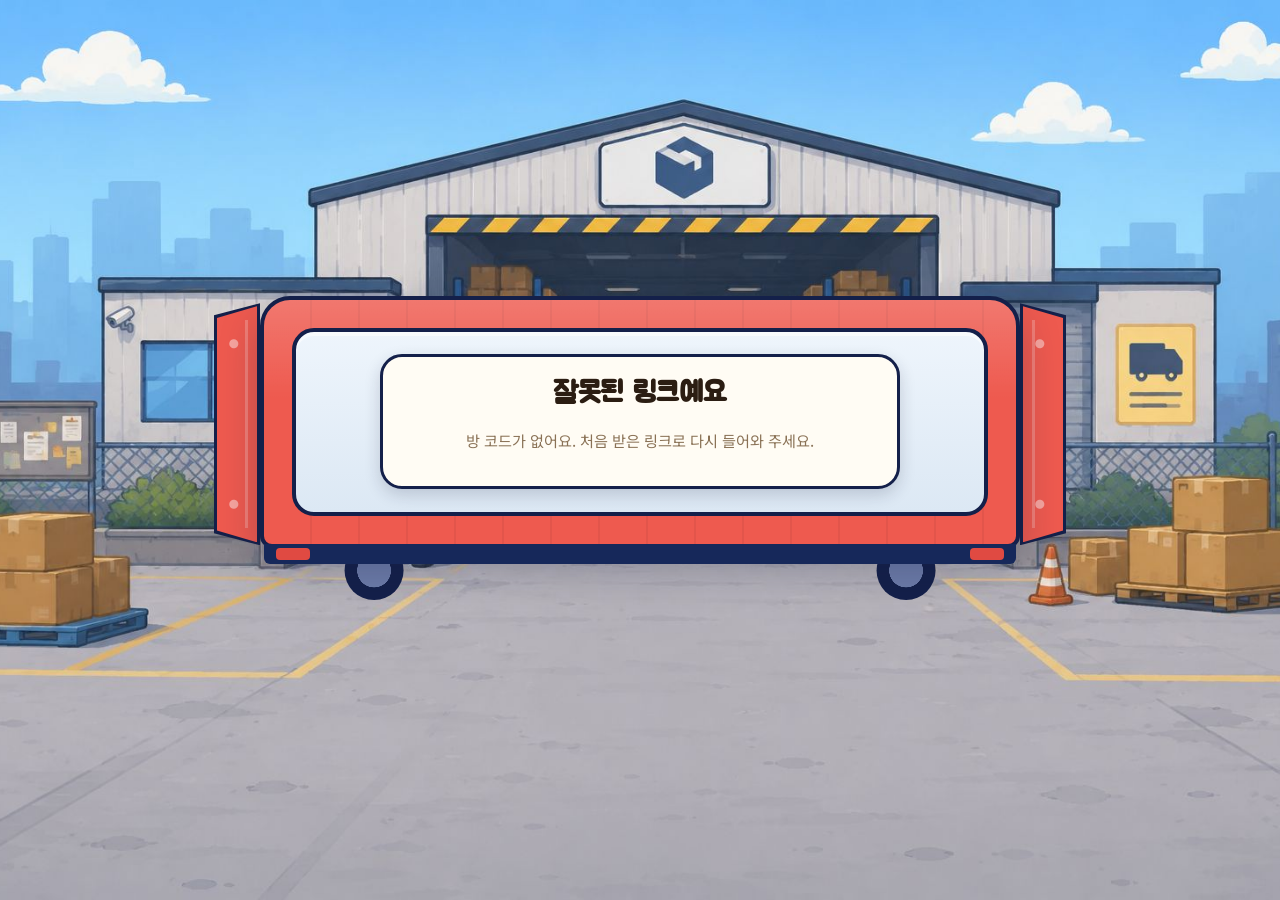
==== commit 0457d426: "Add files via upload" ====
--- a/public/index.html
+++ b/public/index.html
@@ -336,6 +336,13 @@
   .priority-window .pw-clock { display:flex; align-items:baseline; gap:0.6rem; margin-top:0.2rem; }
   .priority-window .pw-clock .time-left-big { margin-top:0; font-size:1.9rem; }
   .priority-window .timer-bar { margin:0.45rem 0 0.8rem; }
+  /* 2026-10-13 개선 1단계: 층별 배송비 배율 표시, 결과 자동 진행 안내, 우선 지정 창 안의 택배도둑 영역 */
+  .floor-stop .floor-mult { margin-left:auto; font-size:0.72rem; font-weight:800; padding:0.05rem 0.4rem; border-radius:999px; }
+  .floor-stop .floor-mult.hi { background:rgba(47,158,110,0.18); color:#2F9E6E; }
+  .floor-stop .floor-mult.lo { background:rgba(120,120,120,0.16); color:var(--muted); }
+  .floor-stop.current .floor-mult { background:rgba(0,0,0,0.12); color:inherit; }
+  .auto-advance { margin-top:0.6rem; font-size:0.9rem; color:var(--muted); font-weight:700; }
+  .priority-window .thief-window.merged { margin-top:0.8rem; }
   .priority-window .pw-actions { margin-top:0.7rem; display:flex; gap:0.6rem; align-items:center; flex-wrap:wrap; }
   .priority-window .pw-actions .key-hint { margin:0; }
 
@@ -589,6 +596,9 @@
   position: absolute; left: 3%; right: 3%; top: 3%; height: 66%;
   display: flex; flex-wrap: wrap; justify-content: center; align-content: center; gap: var(--ggap, 2.6cqw 3.4cqw);
 }
+/* 박스 4개(쉬움): 한 줄 2개씩 2x2 -- 상자 두 개 폭 + 간격만큼으로 줄을 좁혀서 줄바꿈을 2개 단위로 */
+/* 2026-10-14: 폭 계산으로 줄바꿈시키던 방식은 브라우저 확대/반올림에 따라 3+1로 깨질 수 있어서 격자로 고정 */
+.mg-stage.is-2x2 .mg-bxs { display: grid; grid-template-columns: repeat(2, var(--bw)); justify-content: center; align-content: center; }
 /* --- 골판지 박스: 뚜껑(위) + 앞면 + 세로 테이프 + 송장 자리 --- */
 .mg-bx {
   position: relative; width: calc(26 * var(--u)); height: calc(18.4 * var(--u)); transition: transform 0.14s ease;
@@ -772,6 +782,84 @@
 @media (max-height: 700px) {
   .mg-stage { width: 88%; margin-left: auto; margin-right: auto; } /* 송장 붙이기 작업대: 아주 낮은 화면에서 조금 줄인다(cqw 단위라 내용도 같이 줄어듦) */
 }
+
+/* ================= 박스 포장 (조각 채워 넣기 퍼즐) ================= */
+.pk-wrap { container-type: inline-size; display: flex; flex-wrap: wrap; gap: 14px; justify-content: center; align-items: flex-start; margin-top: 0.5rem; }
+.pk-box {
+  --cell: min(13cqw, 64px);
+  display: grid; grid-template-columns: repeat(var(--cols), var(--cell)); grid-auto-rows: var(--cell); gap: 3px; padding: 8px;
+  border-radius: 10px; background: #8a6a3a; border: 3px solid #6b4e26; box-shadow: inset 0 0 0 3px #b08d55, 0 6px 14px rgba(43, 29, 18, 0.25);
+}
+.pk-box.is-shake { animation: mg-shake 0.32s ease; }
+.pk-cell { border-radius: 4px; background: #e6d3a8; box-shadow: inset 0 2px 0 rgba(255, 255, 255, 0.35), inset 0 -2px 0 rgba(60, 38, 14, 0.18); transition: background 0.08s; }
+.pk-cell.is-fill { background: var(--pc); box-shadow: inset 0 2px 0 rgba(255, 255, 255, 0.35), inset 0 -3px 0 rgba(0, 0, 0, 0.22); }
+.pk-cell.is-ghost { background: color-mix(in srgb, var(--pc) 62%, #fffcf4); outline: 3px solid var(--pc); outline-offset: -3px; }
+.pk-cell.is-bad { background: rgba(199, 64, 45, 0.62); outline: 3px solid var(--mg-danger); outline-offset: -3px; }
+.pk-tray { display: flex; flex-wrap: wrap; gap: 8px; align-content: flex-start; justify-content: center; max-width: 240px; min-width: 150px; }
+.pk-piece {
+  font: inherit; cursor: pointer; padding: 6px; min-width: 62px; min-height: 62px; display: flex; align-items: center; justify-content: center;
+  border-radius: 10px; background: var(--mg-panel); border: 2px solid var(--mg-line); border-bottom-width: 4px;
+}
+.pk-piece.is-active { border-color: var(--pc); background: color-mix(in srgb, var(--pc) 14%, #fffcf4); transform: translateY(-2px); box-shadow: 0 4px 0 color-mix(in srgb, var(--pc) 40%, transparent); }
+.pk-piece.is-placed { opacity: 0.38; cursor: default; }
+.pk-mg { --m: min(3.4cqw, 17px); display: grid; grid-template-columns: repeat(var(--cols), var(--m)); grid-auto-rows: var(--m); gap: 2px; }
+.pk-mini { border-radius: 2px; background: transparent; }
+.pk-mini.on { background: var(--pc); }
+.pk-pad { display: grid; grid-template-columns: repeat(4, 1fr); gap: 6px; width: min(100%, 460px); margin: 0.5rem auto 0; }
+.pk-pad .mg-key { min-height: 46px; padding: 0 0.3rem; }
+.pk-pad .pk-act { grid-column: span 1; font-size: 0.74rem; line-height: 1.15; display: flex; flex-direction: column; align-items: center; justify-content: center; }
+.pk-pad .pk-act small { font-size: 0.6rem; opacity: 0.65; letter-spacing: 0.08em; }
+@container (max-width: 520px) { .pk-box { --cell: min(15cqw, 56px); } .pk-tray { max-width: none; } }
+
+/* ===== 2026-10-14 레이스 라운드용 짧은 게임 3종 ===== */
+/* 공용: ← ↑ → 키 표시 */
+.mg-mt-k { position: absolute; top: 6px; left: 8px; font-family: var(--mg-font-display); font-weight: 700; font-size: 1rem; color: var(--mg-muted); }
+
+/* 택배 짝 찾기 (뒤집힌 카드 8장 = 4쌍) */
+.mg-mm { display: grid; grid-template-columns: repeat(4, 1fr); gap: 10px; padding: 4px 0; }
+.mg-mm-card { font: inherit; padding: 0; border: 0; background: none; cursor: pointer; aspect-ratio: 1; perspective: 600px; border-radius: 12px; }
+.mg-mm-in { position: relative; display: block; width: 100%; height: 100%; transition: transform 0.28s; transform-style: preserve-3d; }
+.mg-mm-card.is-open .mg-mm-in { transform: rotateY(180deg); }
+.mg-mm-back, .mg-mm-face { position: absolute; inset: 0; border-radius: 12px; backface-visibility: hidden; display: flex; align-items: center; justify-content: center; }
+.mg-mm-back { background: repeating-linear-gradient(45deg, #E8681C 0 10px, #d75b12 10px 20px); color: #fff8ef; font-family: var(--mg-font-display); font-weight: 700; font-size: 2rem; border: 3px solid #fff8ef; box-shadow: 0 3px 8px rgba(43, 29, 18, 0.25); }
+.mg-mm-face { background: #fffefa; border: 2px solid #c9b48c; transform: rotateY(180deg); }
+.mg-mm-face svg { width: 92%; height: 92%; }
+.mg-mm-card.is-cur { outline: 4px solid #2f6fd6; outline-offset: 3px; }
+.mg-mm-card.is-done .mg-mm-face { background: #e6f5ea; border-color: var(--mg-ok); }
+.mg-mm-card.is-ok { animation: mg-binok 0.25s ease; }
+.mg-mt-opts, .mg-wg-opts { width: 100%; display: grid; grid-template-columns: repeat(3, 1fr); gap: 10px; }
+.mg-wg-pkg { position: relative; font: inherit; cursor: pointer; color: var(--mg-ink); border-radius: 10px; padding: 26px 4px 16px;
+  background: linear-gradient(180deg, var(--mg-card-light), var(--mg-card)); border: 2px solid var(--mg-card-edge); border-bottom-width: 6px; }
+.mg-wg-pkg.is-ok { animation: mg-binok 0.2s ease; }
+
+/* 무게 맞추기 */
+.mg-wg { display: flex; flex-direction: column; align-items: center; gap: 14px; padding: 4px 0; }
+.mg-wg-scale { --tilt: 0; width: 80%; display: grid; grid-template-columns: auto 1fr auto; align-items: center; gap: 12px; padding: 12px 14px; border-radius: 14px; background: #eef1f6; border: 2px solid #b8c0cf; }
+.mg-wg-scale.is-hit { background: #dff3e6; border-color: var(--mg-ok); }
+.mg-wg-goal, .mg-wg-sum { font-weight: 800; font-size: 0.95rem; white-space: nowrap; }
+.mg-wg-goal b, .mg-wg-sum b { font-family: var(--mg-font-display); font-size: 2rem; margin: 0 2px; }
+.mg-wg-goal b { color: var(--mg-accent); }
+.mg-wg-plate { height: 54px; border-bottom: 6px solid #6b7486; border-radius: 0 0 6px 6px; transform: rotate(calc(var(--tilt) * 6deg)); transition: transform 0.2s; display: flex; align-items: flex-end; justify-content: center; gap: 6px; }
+.mg-wg-on { display: flex; gap: 6px; align-items: flex-end; }
+.mg-wg-chip { min-width: 42px; height: 40px; border-radius: 6px; background: linear-gradient(180deg, var(--mg-card-light), var(--mg-card)); border: 2px solid var(--mg-card-edge);
+  display: flex; align-items: center; justify-content: center; font-family: var(--mg-font-display); font-weight: 700; font-size: 1.2rem; }
+.mg-wg-pkg b { font-family: var(--mg-font-display); font-size: 2.2rem; }
+.mg-wg-pkg small { font-weight: 800; margin-left: 2px; }
+.mg-wg-pkg.is-on { opacity: 0.45; transform: translateY(4px); border-bottom-width: 2px; }
+
+/* 테이프 봉하기 */
+.mg-tp { display: flex; flex-direction: column; gap: 12px; padding: 8px 0 0; }
+.mg-tp-row { display: grid; grid-template-columns: repeat(3, 1fr); gap: 14px; }
+.mg-tp-box { --p: 0; position: relative; aspect-ratio: 1.15; border-radius: 6px; background: linear-gradient(180deg, var(--mg-card-light), var(--mg-card)); border: 2px solid var(--mg-card-edge); overflow: hidden; opacity: 0.55; }
+.mg-tp-box.is-now, .mg-tp-box.is-done { opacity: 1; }
+.mg-tp-box.is-now { box-shadow: 0 0 0 3px var(--mg-accent); }
+.mg-tp-flap { position: absolute; left: 50%; top: 0; bottom: 0; width: 2px; background: var(--mg-card-edge); }
+.mg-tp-tape { position: absolute; left: calc(50% - 14%); width: 28%; top: 0; height: calc(var(--p) * 100%); background: var(--mg-tape); border-bottom: 2px dashed #b89b63; transition: height 0.08s; box-shadow: 0 1px 2px rgba(0,0,0,.2); }
+.mg-tp-box.is-done::after { content: "✓"; position: absolute; right: 6px; top: 2px; font-weight: 900; font-size: 1.4rem; color: var(--mg-ok); }
+.mg-tp-btn { padding: 0.9rem 0.3rem; }
+.mg-tp-btn .mg-bin-k { font-size: 1.1rem; }
+.mg-tp-btn .mg-bin-n { font-size: 1.1rem; }
+.mg-tp-btn.is-ok { animation: mg-binok 0.12s ease; }
 
 /* mainview.css -- 메인 모니터(?view=main) 전용 스타일. 큰 TV/프로젝터 화면용이라 모든 크기를 vh/vw로 잡는다.
  * 플레이어 화면과 같은 색 토큰(--bg, --gold, --ink ...)을 쓰고, 이 화면은 body.main-view 일 때만 적용된다. */
@@ -858,17 +946,2170 @@
 .mv-join-rail { margin-top: 1.2vh; font-size: 2.4vh; }
 .mv-join-rail b { font-size: 3.2vh; }
 
+/* 2026-10-13 개선 1단계: 층별 배송비 배율 배지 (관전자도 어느 층이 비싼지 보이게) */
+.mv-floor-row .mv-mult { font-size:0.55em; font-weight:800; opacity:0.75; margin-left:0.3em; }
+.mv-floor-row .mv-mult.hi { color:#2F9E6E; opacity:1; }
+
+/* BM JUA (SIL OFL 1.1, ui_art/fonts/jua/OFL.txt) -- @fontsource/jua 5.3.0 subsets. woff2 조각을 data URI로 미리 넣어 둔 한 파일 (깃허브 업로드 파일 수를 줄이려고 87개를 하나로 합침) (현장 인터넷 없이도 둥근 글꼴). */
+/* jua-[2]-400-normal */
+@font-face {
+  font-family: 'Jua';
+  font-style: normal;
+  font-display: swap;
+  font-weight: 400;
+  src: url([data-uri]) format('woff2');
+  unicode-range: U+d723-d728,U+d72a-d733,U+d735-d748,U+d74a-d74f,U+d752-d753,U+d755-d757,U+d75a-d75f,U+d762-d764,U+d766-d768,U+d76a-d76b,U+d76d-d76f,U+d771-d787,U+d789-d78b,U+d78d-d78f,U+d791-d797,U+d79a,U+d79c,U+d79e-d7a3,U+f900-f909,U+f90b-f92e;
+}
+
+/* jua-[3]-400-normal */
+@font-face {
+  font-family: 'Jua';
+  font-style: normal;
+  font-display: swap;
+  font-weight: 400;
+  src: url([data-uri]) format('woff2');
+  unicode-range: U+d679-d68b,U+d68e-d69e,U+d6a0,U+d6a2-d6a7,U+d6a9-d6c3,U+d6c6-d6c7,U+d6c9-d6cb,U+d6cd-d6d3,U+d6d5-d6d6,U+d6d8-d6e3,U+d6e5-d6e7,U+d6e9-d6fb,U+d6fd-d717,U+d719-d71f,U+d721-d722;
+}
+
+/* jua-[4]-400-normal */
+@font-face {
+  font-family: 'Jua';
+  font-style: normal;
+  font-display: swap;
+  font-weight: 400;
+  src: url([data-uri]) format('woff2');
+  unicode-range: U+d5bc-d5c7,U+d5ca-d5cb,U+d5cd-d5cf,U+d5d1-d5d7,U+d5d9-d5da,U+d5dc,U+d5de-d5e3,U+d5e6-d5e7,U+d5e9-d5eb,U+d5ed-d5f6,U+d5f8,U+d5fa-d5ff,U+d602-d603,U+d605-d607,U+d609-d60f,U+d612-d613,U+d616-d61b,U+d61d-d637,U+d63a-d63b,U+d63d-d63f,U+d641-d647,U+d64a-d64c,U+d64e-d653,U+d656-d657,U+d659-d65b,U+d65d-d666,U+d668,U+d66a-d678;
+}
+
+/* jua-[5]-400-normal */
+@font-face {
+  font-family: 'Jua';
+  font-style: normal;
+  font-display: swap;
+  font-weight: 400;
+  src: url([data-uri]) format('woff2');
+  unicode-range: U+d507,U+d509-d50b,U+d50d-d513,U+d515-d53b,U+d53e-d53f,U+d541-d543,U+d545-d54c,U+d54e,U+d550,U+d552-d557,U+d55a-d55b,U+d55d-d55f,U+d561-d564,U+d566-d567,U+d56a,U+d56c,U+d56e-d573,U+d576-d577,U+d579-d583,U+d585-d586,U+d58a-d5a4,U+d5a6-d5bb;
+}
+
+/* jua-[6]-400-normal */
+@font-face {
+  font-family: 'Jua';
+  font-style: normal;
+  font-display: swap;
+  font-weight: 400;
+  src: url([data-uri]) format('woff2');
+  unicode-range: U+d464-d477,U+d47a-d47b,U+d47d-d47f,U+d481-d487,U+d489-d48a,U+d48c,U+d48e-d4e7,U+d4e9-d503,U+d505-d506;
+}
+
+/* jua-[7]-400-normal */
+@font-face {
+  font-family: 'Jua';
+  font-style: normal;
+  font-display: swap;
+  font-weight: 400;
+  src: url([data-uri]) format('woff2');
+  unicode-range: U+d3bf-d3c7,U+d3ca-d3cf,U+d3d1-d3eb,U+d3ee-d3ef,U+d3f1-d3f3,U+d3f5-d3fb,U+d3fd-d400,U+d402-d45b,U+d45d-d463;
+}
+
+/* jua-[8]-400-normal */
+@font-face {
+  font-family: 'Jua';
+  font-style: normal;
+  font-display: swap;
+  font-weight: 400;
+  src: url([data-uri]) format('woff2');
+  unicode-range: U+d2ff,U+d302-d304,U+d306-d30b,U+d30f,U+d311-d313,U+d315-d31b,U+d31e,U+d322-d324,U+d326-d327,U+d32a-d32b,U+d32d-d32f,U+d331-d337,U+d339-d33c,U+d33e-d37b,U+d37e-d37f,U+d381-d383,U+d385-d38b,U+d38e-d390,U+d392-d397,U+d39a-d39b,U+d39d-d39f,U+d3a1-d3a7,U+d3a9-d3aa,U+d3ac,U+d3ae-d3b3,U+d3b5-d3b7,U+d3b9-d3bb,U+d3bd-d3be;
+}
+
+/* jua-[9]-400-normal */
+@font-face {
+  font-family: 'Jua';
+  font-style: normal;
+  font-display: swap;
+  font-weight: 400;
+  src: url([data-uri]) format('woff2');
+  unicode-range: U+d257-d27f,U+d281-d29b,U+d29d-d29f,U+d2a1-d2ab,U+d2ad-d2b7,U+d2ba-d2bb,U+d2bd-d2bf,U+d2c1-d2c7,U+d2c9-d2ef,U+d2f2-d2f3,U+d2f5-d2f7,U+d2f9-d2fe;
+}
+
+/* jua-[10]-400-normal */
+@font-face {
+  font-family: 'Jua';
+  font-style: normal;
+  font-display: swap;
+  font-weight: 400;
+  src: url([data-uri]) format('woff2');
+  unicode-range: U+d1b4,U+d1b6-d1f3,U+d1f5-d22b,U+d22e-d22f,U+d231-d233,U+d235-d23b,U+d23d-d240,U+d242-d256;
+}
+
+/* jua-[11]-400-normal */
+@font-face {
+  font-family: 'Jua';
+  font-style: normal;
+  font-display: swap;
+  font-weight: 400;
+  src: url([data-uri]) format('woff2');
+  unicode-range: U+d105-d12f,U+d132-d133,U+d135-d137,U+d139-d13f,U+d141-d142,U+d144,U+d146-d14b,U+d14e-d14f,U+d151-d153,U+d155-d15b,U+d15e-d187,U+d189-d19f,U+d1a2-d1a3,U+d1a5-d1a7,U+d1a9-d1af,U+d1b2-d1b3;
+}
+
+/* jua-[12]-400-normal */
+@font-face {
+  font-family: 'Jua';
+  font-style: normal;
+  font-display: swap;
+  font-weight: 400;
+  src: url([data-uri]) format('woff2');
+  unicode-range: U+d04b-d04f,U+d051-d057,U+d059-d06b,U+d06d-d06f,U+d071-d073,U+d075-d07b,U+d07e-d0a3,U+d0a6-d0a7,U+d0a9-d0ab,U+d0ad-d0b3,U+d0b6,U+d0b8,U+d0ba-d0bf,U+d0c2-d0c3,U+d0c5-d0c7,U+d0c9-d0cf,U+d0d2,U+d0d6-d0db,U+d0de-d0df,U+d0e1-d0e3,U+d0e5-d0eb,U+d0ee-d0f0,U+d0f2-d104;
+}
+
+/* jua-[13]-400-normal */
+@font-face {
+  font-family: 'Jua';
+  font-style: normal;
+  font-display: swap;
+  font-weight: 400;
+  src: url([data-uri]) format('woff2');
+  unicode-range: U+cfa2-cfc3,U+cfc5-cfdf,U+cfe2-cfe3,U+cfe5-cfe7,U+cfe9-cff4,U+cff6-cffb,U+cffd-cfff,U+d001-d003,U+d005-d017,U+d019-d033,U+d036-d037,U+d039-d03b,U+d03d-d04a;
+}
+
+/* jua-[14]-400-normal */
+@font-face {
+  font-family: 'Jua';
+  font-style: normal;
+  font-display: swap;
+  font-weight: 400;
+  src: url([data-uri]) format('woff2');
+  unicode-range: U+cef0-cef3,U+cef6,U+cef9-ceff,U+cf01-cf03,U+cf05-cf07,U+cf09-cf0f,U+cf11-cf12,U+cf14-cf1b,U+cf1d-cf1f,U+cf21-cf2f,U+cf31-cf53,U+cf56-cf57,U+cf59-cf5b,U+cf5d-cf63,U+cf66,U+cf68,U+cf6a-cf6f,U+cf71-cf84,U+cf86-cf8b,U+cf8d-cfa1;
+}
+
+/* jua-[15]-400-normal */
+@font-face {
+  font-family: 'Jua';
+  font-style: normal;
+  font-display: swap;
+  font-weight: 400;
+  src: url([data-uri]) format('woff2');
+  unicode-range: U+ce3c-ce57,U+ce5a-ce5b,U+ce5d-ce5f,U+ce61-ce67,U+ce6a,U+ce6c,U+ce6e-ce73,U+ce76-ce77,U+ce79-ce7b,U+ce7d-ce83,U+ce85-ce88,U+ce8a-ce8f,U+ce91-ce93,U+ce95-ce97,U+ce99-ce9f,U+cea2,U+cea4-ceab,U+cead-cee3,U+cee6-cee7,U+cee9-ceeb,U+ceed-ceef;
+}
+
+/* jua-[16]-400-normal */
+@font-face {
+  font-family: 'Jua';
+  font-style: normal;
+  font-display: swap;
+  font-weight: 400;
+  src: url([data-uri]) format('woff2');
+  unicode-range: U+cd92-cd93,U+cd96-cd97,U+cd99-cd9b,U+cd9d-cda3,U+cda6-cda8,U+cdaa-cdaf,U+cdb1-cdc3,U+cdc5-cdcb,U+cdcd-cde7,U+cde9-ce03,U+ce05-ce1f,U+ce22-ce34,U+ce36-ce3b;
+}
+
+/* jua-[17]-400-normal */
+@font-face {
+  font-family: 'Jua';
+  font-style: normal;
+  font-display: swap;
+  font-weight: 400;
+  src: url([data-uri]) format('woff2');
+  unicode-range: U+ccef-cd07,U+cd0a-cd0b,U+cd0d-cd1a,U+cd1c,U+cd1e-cd2b,U+cd2d-cd5b,U+cd5d-cd77,U+cd79-cd91;
+}
+
+/* jua-[18]-400-normal */
+@font-face {
+  font-family: 'Jua';
+  font-style: normal;
+  font-display: swap;
+  font-weight: 400;
+  src: url([data-uri]) format('woff2');
+  unicode-range: U+cc3f-cc43,U+cc46-cc47,U+cc49-cc4b,U+cc4d-cc53,U+cc55-cc58,U+cc5a-cc5f,U+cc61-cc97,U+cc9a-cc9b,U+cc9d-cc9f,U+cca1-cca7,U+ccaa,U+ccac,U+ccae-ccb3,U+ccb6-ccb7,U+ccb9-ccbb,U+ccbd-cccf,U+ccd1-cce3,U+cce5-ccee;
+}
+
+/* jua-[19]-400-normal */
+@font-face {
+  font-family: 'Jua';
+  font-style: normal;
+  font-display: swap;
+  font-weight: 400;
+  src: url([data-uri]) format('woff2');
+  unicode-range: U+cb91-cbd3,U+cbd5-cbe3,U+cbe5-cc0b,U+cc0e-cc0f,U+cc11-cc13,U+cc15-cc1b,U+cc1d-cc20,U+cc23-cc27,U+cc2a-cc2b,U+cc2d,U+cc2f,U+cc31-cc37,U+cc3a,U+cc3c;
+}
+
+/* jua-[20]-400-normal */
+@font-face {
+  font-family: 'Jua';
+  font-style: normal;
+  font-display: swap;
+  font-weight: 400;
+  src: url([data-uri]) format('woff2');
+  unicode-range: U+caf4-cb47,U+cb4a-cb90;
+}
+
+/* jua-[21]-400-normal */
+@font-face {
+  font-family: 'Jua';
+  font-style: normal;
+  font-display: swap;
+  font-weight: 400;
+  src: url([data-uri]) format('woff2');
+  unicode-range: U+ca4a-ca4b,U+ca4e-ca4f,U+ca51-ca53,U+ca55-ca5b,U+ca5d-ca60,U+ca62-ca83,U+ca85-cabb,U+cabe-cabf,U+cac1-cac3,U+cac5-cacb,U+cacd-cad0,U+cad2,U+cad4-cad8,U+cada-caf3;
+}
+
+/* jua-[22]-400-normal */
+@font-face {
+  font-family: 'Jua';
+  font-style: normal;
+  font-display: swap;
+  font-weight: 400;
+  src: url([data-uri]) format('woff2');
+  unicode-range: U+c996-c997,U+c99a-c99c,U+c99e-c9bf,U+c9c2-c9c3,U+c9c5-c9c7,U+c9c9-c9cf,U+c9d2,U+c9d4,U+c9d7-c9d8,U+c9db,U+c9de-c9df,U+c9e1-c9e3,U+c9e5-c9e6,U+c9e8-c9eb,U+c9ee-c9f0,U+c9f2-c9f7,U+c9f9-ca0b,U+ca0d-ca28,U+ca2a-ca49;
+}
+
+/* jua-[23]-400-normal */
+@font-face {
+  font-family: 'Jua';
+  font-style: normal;
+  font-display: swap;
+  font-weight: 400;
+  src: url([data-uri]) format('woff2');
+  unicode-range: U+c8e9-c8f4,U+c8f6-c8fb,U+c8fe-c8ff,U+c901-c903,U+c905-c90b,U+c90e-c910,U+c912-c917,U+c919-c92b,U+c92d-c94f,U+c951-c953,U+c955-c96b,U+c96d-c973,U+c975-c987,U+c98a-c98b,U+c98d-c98f,U+c991-c995;
+}
+
+/* jua-[24]-400-normal */
+@font-face {
+  font-family: 'Jua';
+  font-style: normal;
+  font-display: swap;
+  font-weight: 400;
+  src: url([data-uri]) format('woff2');
+  unicode-range: U+c841-c84b,U+c84d-c86f,U+c872-c873,U+c875-c877,U+c879-c87f,U+c882-c884,U+c887-c88a,U+c88d-c8c3,U+c8c5-c8df,U+c8e1-c8e8;
+}
+
+/* jua-[25]-400-normal */
+@font-face {
+  font-family: 'Jua';
+  font-style: normal;
+  font-display: swap;
+  font-weight: 400;
+  src: url([data-uri]) format('woff2');
+  unicode-range: U+c779-c77b,U+c77e-c782,U+c786,U+c78b,U+c78d,U+c78f,U+c792-c793,U+c795,U+c797,U+c799-c79f,U+c7a2,U+c7a7-c7ab,U+c7ae-c7bb,U+c7bd-c7c0,U+c7c2-c7c7,U+c7c9-c7dc,U+c7de-c7ff,U+c802-c803,U+c805-c807,U+c809,U+c80b-c80f,U+c812,U+c814,U+c817-c81b,U+c81e-c81f,U+c821-c823,U+c825-c82e,U+c830-c837,U+c839-c83b,U+c83d-c840;
+}
+
+/* jua-[26]-400-normal */
+@font-face {
+  font-family: 'Jua';
+  font-style: normal;
+  font-display: swap;
+  font-weight: 400;
+  src: url([data-uri]) format('woff2');
+  unicode-range: U+c6bb-c6bf,U+c6c2,U+c6c4,U+c6c6-c6cb,U+c6ce-c6cf,U+c6d1-c6d3,U+c6d5-c6db,U+c6dd-c6df,U+c6e1-c6e7,U+c6e9-c6eb,U+c6ed-c6ef,U+c6f1-c6f8,U+c6fa-c703,U+c705-c707,U+c709-c70b,U+c70d-c716,U+c718,U+c71a-c71f,U+c722-c723,U+c725-c727,U+c729-c734,U+c736-c73b,U+c73e-c73f,U+c741-c743,U+c745-c74b,U+c74e-c750,U+c752-c757,U+c759-c773,U+c776-c777;
+}
+
+/* jua-[27]-400-normal */
+@font-face {
+  font-family: 'Jua';
+  font-style: normal;
+  font-display: swap;
+  font-weight: 400;
+  src: url([data-uri]) format('woff2');
+  unicode-range: U+c5f5-c5fb,U+c5fe,U+c602-c605,U+c607,U+c609-c60f,U+c611-c61a,U+c61c-c623,U+c626-c627,U+c629-c62b,U+c62d,U+c62f-c632,U+c636,U+c638,U+c63a-c63f,U+c642-c643,U+c645-c647,U+c649-c652,U+c656-c65b,U+c65d-c65f,U+c661-c663,U+c665-c677,U+c679-c67b,U+c67d-c693,U+c696-c697,U+c699-c69b,U+c69d-c6a3,U+c6a6,U+c6a8,U+c6aa-c6af,U+c6b2-c6b3,U+c6b5-c6b7,U+c6b9-c6ba;
+}
+
+/* jua-[28]-400-normal */
+@font-face {
+  font-family: 'Jua';
+  font-style: normal;
+  font-display: swap;
+  font-weight: 400;
+  src: url([data-uri]) format('woff2');
+  unicode-range: U+c517-c527,U+c52a-c52b,U+c52d-c52f,U+c531-c538,U+c53a,U+c53c,U+c53e-c543,U+c546-c547,U+c54b,U+c54d-c552,U+c556,U+c55a-c55b,U+c55d,U+c55f,U+c562-c563,U+c565-c567,U+c569-c56f,U+c572,U+c574,U+c576-c57b,U+c57e-c57f,U+c581-c583,U+c585-c586,U+c588-c58b,U+c58e,U+c590,U+c592-c596,U+c599-c5b3,U+c5b6-c5b7,U+c5ba,U+c5be-c5c3,U+c5ca-c5cb,U+c5cd,U+c5cf,U+c5d2-c5d3,U+c5d5-c5d7,U+c5d9-c5df,U+c5e1-c5e2,U+c5e4,U+c5e6-c5eb,U+c5ef,U+c5f1-c5f3;
+}
+
+/* jua-[29]-400-normal */
+@font-face {
+  font-family: 'Jua';
+  font-style: normal;
+  font-display: swap;
+  font-weight: 400;
+  src: url([data-uri]) format('woff2');
+  unicode-range: U+c475-c4ef,U+c4f2-c4f3,U+c4f5-c4f7,U+c4f9-c4ff,U+c502-c50b,U+c50d-c516;
+}
+
+/* jua-[30]-400-normal */
+@font-face {
+  font-family: 'Jua';
+  font-style: normal;
+  font-display: swap;
+  font-weight: 400;
+  src: url([data-uri]) format('woff2');
+  unicode-range: U+c3d0-c3d7,U+c3da-c3db,U+c3dd-c3de,U+c3e1-c3ec,U+c3ee-c3f3,U+c3f5-c42b,U+c42d-c463,U+c466-c474;
+}
+
+/* jua-[31]-400-normal */
+@font-face {
+  font-family: 'Jua';
+  font-style: normal;
+  font-display: swap;
+  font-weight: 400;
+  src: url([data-uri]) format('woff2');
+  unicode-range: U+c32b-c367,U+c36a-c36b,U+c36d-c36f,U+c371-c377,U+c37a-c37b,U+c37e-c383,U+c385-c387,U+c389-c3cf;
+}
+
+/* jua-[32]-400-normal */
+@font-face {
+  font-family: 'Jua';
+  font-style: normal;
+  font-display: swap;
+  font-weight: 400;
+  src: url([data-uri]) format('woff2');
+  unicode-range: U+c26a-c26b,U+c26d-c26f,U+c271-c273,U+c275-c27b,U+c27e-c287,U+c289-c28f,U+c291-c297,U+c299-c29a,U+c29c-c2a3,U+c2a5-c2a7,U+c2a9-c2ab,U+c2ad-c2b3,U+c2b6,U+c2b8,U+c2ba-c2bb,U+c2bd-c2db,U+c2de-c2df,U+c2e1-c2e2,U+c2e5-c2ea,U+c2ee,U+c2f0,U+c2f2-c2f5,U+c2f7,U+c2fa-c2fb,U+c2fd-c2ff,U+c301-c307,U+c309-c30c,U+c30e-c312,U+c315-c323,U+c325-c328,U+c32a;
+}
+
+/* jua-[33]-400-normal */
+@font-face {
+  font-family: 'Jua';
+  font-style: normal;
+  font-display: swap;
+  font-weight: 400;
+  src: url([data-uri]) format('woff2');
+  unicode-range: U+c1bc-c1c3,U+c1c5-c1df,U+c1e1-c1fb,U+c1fd-c203,U+c205-c20c,U+c20e,U+c210-c217,U+c21a-c21b,U+c21d-c21e,U+c221-c227,U+c229-c22a,U+c22c,U+c22e,U+c230,U+c233-c24f,U+c251-c257,U+c259-c269;
+}
+
+/* jua-[34]-400-normal */
+@font-face {
+  font-family: 'Jua';
+  font-style: normal;
+  font-display: swap;
+  font-weight: 400;
+  src: url([data-uri]) format('woff2');
+  unicode-range: U+c101-c11b,U+c11f,U+c121-c123,U+c125-c12b,U+c12e,U+c132-c137,U+c13a-c13b,U+c13d-c13f,U+c141-c147,U+c14a,U+c14c-c153,U+c155-c157,U+c159-c15b,U+c15d-c166,U+c169-c16f,U+c171-c177,U+c179-c18b,U+c18e-c18f,U+c191-c193,U+c195-c19b,U+c19d-c19e,U+c1a0,U+c1a2-c1a4,U+c1a6-c1bb;
+}
+
+/* jua-[35]-400-normal */
+@font-face {
+  font-family: 'Jua';
+  font-style: normal;
+  font-display: swap;
+  font-weight: 400;
+  src: url([data-uri]